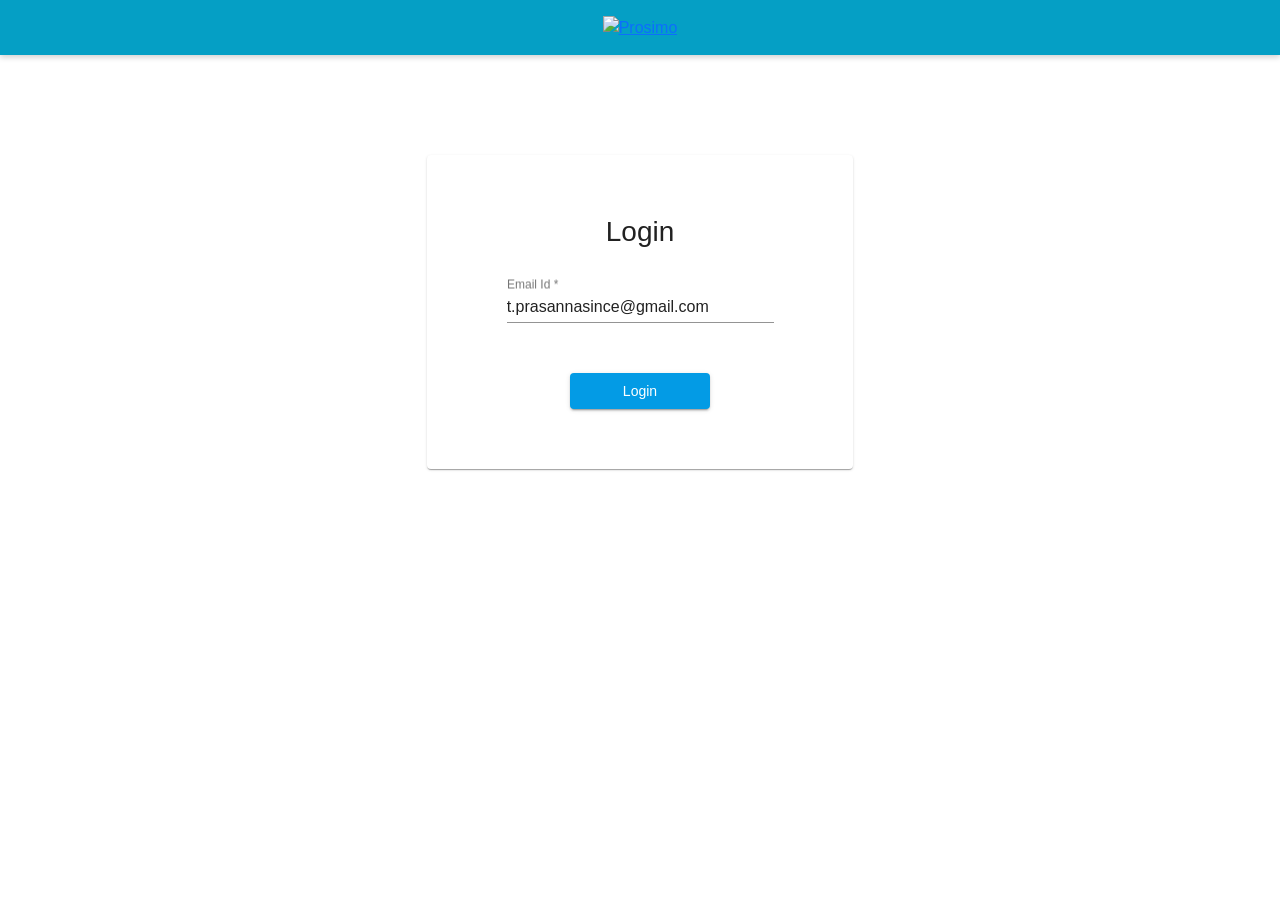
==== index.html @ 300cab0a "commit it" ====
<!DOCTYPE html><html lang="en"><head>
  <meta charset="utf-8">
  <title>BookApp</title>
  <base href="./">
  <meta name="viewport" content="width=device-width, initial-scale=1">
  <link href="https://cdn.jsdelivr.net/npm/bootstrap@5.1.3/dist/css/bootstrap.min.css" rel="stylesheet" integrity="sha384-1BmE4kWBq78iYhFldvKuhfTAU6auU8tT94WrHftjDbrCEXSU1oBoqyl2QvZ6jIW3" crossorigin="anonymous">
  <link rel="preconnect" href="https://fonts.gstatic.com">
  <style type="text/css">@font-face{font-family:'Roboto';font-style:normal;font-weight:300;font-display:swap;src:url(https://fonts.gstatic.com/s/roboto/v29/KFOlCnqEu92Fr1MmSU5fCRc4AMP6lbBP.woff2) format('woff2');unicode-range:U+0460-052F, U+1C80-1C88, U+20B4, U+2DE0-2DFF, U+A640-A69F, U+FE2E-FE2F;}@font-face{font-family:'Roboto';font-style:normal;font-weight:300;font-display:swap;src:url(https://fonts.gstatic.com/s/roboto/v29/KFOlCnqEu92Fr1MmSU5fABc4AMP6lbBP.woff2) format('woff2');unicode-range:U+0400-045F, U+0490-0491, U+04B0-04B1, U+2116;}@font-face{font-family:'Roboto';font-style:normal;font-weight:300;font-display:swap;src:url(https://fonts.gstatic.com/s/roboto/v29/KFOlCnqEu92Fr1MmSU5fCBc4AMP6lbBP.woff2) format('woff2');unicode-range:U+1F00-1FFF;}@font-face{font-family:'Roboto';font-style:normal;font-weight:300;font-display:swap;src:url(https://fonts.gstatic.com/s/roboto/v29/KFOlCnqEu92Fr1MmSU5fBxc4AMP6lbBP.woff2) format('woff2');unicode-range:U+0370-03FF;}@font-face{font-family:'Roboto';font-style:normal;font-weight:300;font-display:swap;src:url(https://fonts.gstatic.com/s/roboto/v29/KFOlCnqEu92Fr1MmSU5fCxc4AMP6lbBP.woff2) format('woff2');unicode-range:U+0102-0103, U+0110-0111, U+0128-0129, U+0168-0169, U+01A0-01A1, U+01AF-01B0, U+1EA0-1EF9, U+20AB;}@font-face{font-family:'Roboto';font-style:normal;font-weight:300;font-display:swap;src:url(https://fonts.gstatic.com/s/roboto/v29/KFOlCnqEu92Fr1MmSU5fChc4AMP6lbBP.woff2) format('woff2');unicode-range:U+0100-024F, U+0259, U+1E00-1EFF, U+2020, U+20A0-20AB, U+20AD-20CF, U+2113, U+2C60-2C7F, U+A720-A7FF;}@font-face{font-family:'Roboto';font-style:normal;font-weight:300;font-display:swap;src:url(https://fonts.gstatic.com/s/roboto/v29/KFOlCnqEu92Fr1MmSU5fBBc4AMP6lQ.woff2) format('woff2');unicode-range:U+0000-00FF, U+0131, U+0152-0153, U+02BB-02BC, U+02C6, U+02DA, U+02DC, U+2000-206F, U+2074, U+20AC, U+2122, U+2191, U+2193, U+2212, U+2215, U+FEFF, U+FFFD;}@font-face{font-family:'Roboto';font-style:normal;font-weight:400;font-display:swap;src:url(https://fonts.gstatic.com/s/roboto/v29/KFOmCnqEu92Fr1Mu72xKKTU1Kvnz.woff2) format('woff2');unicode-range:U+0460-052F, U+1C80-1C88, U+20B4, U+2DE0-2DFF, U+A640-A69F, U+FE2E-FE2F;}@font-face{font-family:'Roboto';font-style:normal;font-weight:400;font-display:swap;src:url(https://fonts.gstatic.com/s/roboto/v29/KFOmCnqEu92Fr1Mu5mxKKTU1Kvnz.woff2) format('woff2');unicode-range:U+0400-045F, U+0490-0491, U+04B0-04B1, U+2116;}@font-face{font-family:'Roboto';font-style:normal;font-weight:400;font-display:swap;src:url(https://fonts.gstatic.com/s/roboto/v29/KFOmCnqEu92Fr1Mu7mxKKTU1Kvnz.woff2) format('woff2');unicode-range:U+1F00-1FFF;}@font-face{font-family:'Roboto';font-style:normal;font-weight:400;font-display:swap;src:url(https://fonts.gstatic.com/s/roboto/v29/KFOmCnqEu92Fr1Mu4WxKKTU1Kvnz.woff2) format('woff2');unicode-range:U+0370-03FF;}@font-face{font-family:'Roboto';font-style:normal;font-weight:400;font-display:swap;src:url(https://fonts.gstatic.com/s/roboto/v29/KFOmCnqEu92Fr1Mu7WxKKTU1Kvnz.woff2) format('woff2');unicode-range:U+0102-0103, U+0110-0111, U+0128-0129, U+0168-0169, U+01A0-01A1, U+01AF-01B0, U+1EA0-1EF9, U+20AB;}@font-face{font-family:'Roboto';font-style:normal;font-weight:400;font-display:swap;src:url(https://fonts.gstatic.com/s/roboto/v29/KFOmCnqEu92Fr1Mu7GxKKTU1Kvnz.woff2) format('woff2');unicode-range:U+0100-024F, U+0259, U+1E00-1EFF, U+2020, U+20A0-20AB, U+20AD-20CF, U+2113, U+2C60-2C7F, U+A720-A7FF;}@font-face{font-family:'Roboto';font-style:normal;font-weight:400;font-display:swap;src:url(https://fonts.gstatic.com/s/roboto/v29/KFOmCnqEu92Fr1Mu4mxKKTU1Kg.woff2) format('woff2');unicode-range:U+0000-00FF, U+0131, U+0152-0153, U+02BB-02BC, U+02C6, U+02DA, U+02DC, U+2000-206F, U+2074, U+20AC, U+2122, U+2191, U+2193, U+2212, U+2215, U+FEFF, U+FFFD;}@font-face{font-family:'Roboto';font-style:normal;font-weight:500;font-display:swap;src:url(https://fonts.gstatic.com/s/roboto/v29/KFOlCnqEu92Fr1MmEU9fCRc4AMP6lbBP.woff2) format('woff2');unicode-range:U+0460-052F, U+1C80-1C88, U+20B4, U+2DE0-2DFF, U+A640-A69F, U+FE2E-FE2F;}@font-face{font-family:'Roboto';font-style:normal;font-weight:500;font-display:swap;src:url(https://fonts.gstatic.com/s/roboto/v29/KFOlCnqEu92Fr1MmEU9fABc4AMP6lbBP.woff2) format('woff2');unicode-range:U+0400-045F, U+0490-0491, U+04B0-04B1, U+2116;}@font-face{font-family:'Roboto';font-style:normal;font-weight:500;font-display:swap;src:url(https://fonts.gstatic.com/s/roboto/v29/KFOlCnqEu92Fr1MmEU9fCBc4AMP6lbBP.woff2) format('woff2');unicode-range:U+1F00-1FFF;}@font-face{font-family:'Roboto';font-style:normal;font-weight:500;font-display:swap;src:url(https://fonts.gstatic.com/s/roboto/v29/KFOlCnqEu92Fr1MmEU9fBxc4AMP6lbBP.woff2) format('woff2');unicode-range:U+0370-03FF;}@font-face{font-family:'Roboto';font-style:normal;font-weight:500;font-display:swap;src:url(https://fonts.gstatic.com/s/roboto/v29/KFOlCnqEu92Fr1MmEU9fCxc4AMP6lbBP.woff2) format('woff2');unicode-range:U+0102-0103, U+0110-0111, U+0128-0129, U+0168-0169, U+01A0-01A1, U+01AF-01B0, U+1EA0-1EF9, U+20AB;}@font-face{font-family:'Roboto';font-style:normal;font-weight:500;font-display:swap;src:url(https://fonts.gstatic.com/s/roboto/v29/KFOlCnqEu92Fr1MmEU9fChc4AMP6lbBP.woff2) format('woff2');unicode-range:U+0100-024F, U+0259, U+1E00-1EFF, U+2020, U+20A0-20AB, U+20AD-20CF, U+2113, U+2C60-2C7F, U+A720-A7FF;}@font-face{font-family:'Roboto';font-style:normal;font-weight:500;font-display:swap;src:url(https://fonts.gstatic.com/s/roboto/v29/KFOlCnqEu92Fr1MmEU9fBBc4AMP6lQ.woff2) format('woff2');unicode-range:U+0000-00FF, U+0131, U+0152-0153, U+02BB-02BC, U+02C6, U+02DA, U+02DC, U+2000-206F, U+2074, U+20AC, U+2122, U+2191, U+2193, U+2212, U+2215, U+FEFF, U+FFFD;}</style>
  <style type="text/css">@font-face{font-family:'Material Icons';font-style:normal;font-weight:400;src:url(https://fonts.gstatic.com/s/materialicons/v126/flUhRq6tzZclQEJ-Vdg-IuiaDsNcIhQ8tQ.woff2) format('woff2');}.material-icons{font-family:'Material Icons';font-weight:normal;font-style:normal;font-size:24px;line-height:1;letter-spacing:normal;text-transform:none;display:inline-block;white-space:nowrap;word-wrap:normal;direction:ltr;-webkit-font-feature-settings:'liga';-webkit-font-smoothing:antialiased;}</style>
  <script src="https://kit.fontawesome.com/0d6f10a425.js" crossorigin="anonymous"></script>
<style>html,body{height:100%;overflow-x:hidden}body{margin:0;font-family:Roboto,Helvetica Neue,sans-serif}</style><link rel="stylesheet" href="styles.42d34cb8e1421673.css" media="print" onload="this.media='all'"><noscript><link rel="stylesheet" href="styles.42d34cb8e1421673.css"></noscript></head>
<body>
  <app-root></app-root>
<script src="runtime.b333aab7e9143e2a.js" type="module"></script><script src="polyfills.6c2cacf4809131ff.js" type="module"></script><script src="main.97aaa24735d39aa0.js" type="module"></script>

</body></html>
---- styles.42d34cb8e1421673.css ----
.mat-badge-content{font-weight:600;font-size:12px;font-family:Roboto,Helvetica Neue,sans-serif}.mat-badge-small .mat-badge-content{font-size:9px}.mat-badge-large .mat-badge-content{font-size:24px}.mat-h1,.mat-headline,.mat-typography h1{font:400 24px/32px Roboto,Helvetica Neue,sans-serif;letter-spacing:normal;margin:0 0 16px}.mat-h2,.mat-title,.mat-typography h2{font:500 20px/32px Roboto,Helvetica Neue,sans-serif;letter-spacing:normal;margin:0 0 16px}.mat-h3,.mat-subheading-2,.mat-typography h3{font:400 16px/28px Roboto,Helvetica Neue,sans-serif;letter-spacing:normal;margin:0 0 16px}.mat-h4,.mat-subheading-1,.mat-typography h4{font:400 15px/24px Roboto,Helvetica Neue,sans-serif;letter-spacing:normal;margin:0 0 16px}.mat-h5,.mat-typography h5{font:400 11.62px/20px Roboto,Helvetica Neue,sans-serif;margin:0 0 12px}.mat-h6,.mat-typography h6{font:400 9.38px/20px Roboto,Helvetica Neue,sans-serif;margin:0 0 12px}.mat-body-strong,.mat-body-2{font:500 14px/24px Roboto,Helvetica Neue,sans-serif;letter-spacing:normal}.mat-body,.mat-body-1,.mat-typography{font:400 14px/20px Roboto,Helvetica Neue,sans-serif;letter-spacing:normal}.mat-body p,.mat-body-1 p,.mat-typography p{margin:0 0 12px}.mat-small,.mat-caption{font:400 12px/20px Roboto,Helvetica Neue,sans-serif;letter-spacing:normal}.mat-display-4,.mat-typography .mat-display-4{font:300 112px/112px Roboto,Helvetica Neue,sans-serif;letter-spacing:-.05em;margin:0 0 56px}.mat-display-3,.mat-typography .mat-display-3{font:400 56px/56px Roboto,Helvetica Neue,sans-serif;letter-spacing:-.02em;margin:0 0 64px}.mat-display-2,.mat-typography .mat-display-2{font:400 45px/48px Roboto,Helvetica Neue,sans-serif;letter-spacing:-.005em;margin:0 0 64px}.mat-display-1,.mat-typography .mat-display-1{font:400 34px/40px Roboto,Helvetica Neue,sans-serif;letter-spacing:normal;margin:0 0 64px}.mat-bottom-sheet-container{font:400 14px/20px Roboto,Helvetica Neue,sans-serif;letter-spacing:normal}.mat-button,.mat-raised-button,.mat-icon-button,.mat-stroked-button,.mat-flat-button,.mat-fab,.mat-mini-fab{font-family:Roboto,Helvetica Neue,sans-serif;font-size:14px;font-weight:500}.mat-button-toggle,.mat-card{font-family:Roboto,Helvetica Neue,sans-serif}.mat-card-title{font-size:24px;font-weight:500}.mat-card-header .mat-card-title{font-size:20px}.mat-card-subtitle,.mat-card-content{font-size:14px}.mat-checkbox{font-family:Roboto,Helvetica Neue,sans-serif}.mat-checkbox-layout .mat-checkbox-label{line-height:24px}.mat-chip{font-size:14px;font-weight:500}.mat-chip .mat-chip-trailing-icon.mat-icon,.mat-chip .mat-chip-remove.mat-icon{font-size:18px}.mat-table{font-family:Roboto,Helvetica Neue,sans-serif}.mat-header-cell{font-size:12px;font-weight:500}.mat-cell,.mat-footer-cell{font-size:14px}.mat-calendar{font-family:Roboto,Helvetica Neue,sans-serif}.mat-calendar-body{font-size:13px}.mat-calendar-body-label,.mat-calendar-period-button{font-size:14px;font-weight:500}.mat-calendar-table-header th{font-size:11px;font-weight:400}.mat-dialog-title{font:500 20px/32px Roboto,Helvetica Neue,sans-serif;letter-spacing:normal}.mat-expansion-panel-header{font-family:Roboto,Helvetica Neue,sans-serif;font-size:15px;font-weight:400}.mat-expansion-panel-content{font:400 14px/20px Roboto,Helvetica Neue,sans-serif;letter-spacing:normal}.mat-form-field{font-size:inherit;font-weight:400;line-height:1.125;font-family:Roboto,Helvetica Neue,sans-serif;letter-spacing:normal}.mat-form-field-wrapper{padding-bottom:1.34375em}.mat-form-field-prefix .mat-icon,.mat-form-field-suffix .mat-icon{font-size:150%;line-height:1.125}.mat-form-field-prefix .mat-icon-button,.mat-form-field-suffix .mat-icon-button{height:1.5em;width:1.5em}.mat-form-field-prefix .mat-icon-button .mat-icon,.mat-form-field-suffix .mat-icon-button .mat-icon{height:1.125em;line-height:1.125}.mat-form-field-infix{padding:.5em 0;border-top:.84375em solid transparent}.mat-form-field-can-float.mat-form-field-should-float .mat-form-field-label,.mat-form-field-can-float .mat-input-server:focus+.mat-form-field-label-wrapper .mat-form-field-label{transform:translateY(-1.34375em) scale(.75);width:133.3333333333%}.mat-form-field-can-float .mat-input-server[label]:not(:label-shown)+.mat-form-field-label-wrapper .mat-form-field-label{transform:translateY(-1.34374em) scale(.75);width:133.3333433333%}.mat-form-field-label-wrapper{top:-.84375em;padding-top:.84375em}.mat-form-field-label{top:1.34375em}.mat-form-field-underline{bottom:1.34375em}.mat-form-field-subscript-wrapper{font-size:75%;margin-top:.6666666667em;top:calc(100% - 1.7916666667em)}.mat-form-field-appearance-legacy .mat-form-field-wrapper{padding-bottom:1.25em}.mat-form-field-appearance-legacy .mat-form-field-infix{padding:.4375em 0}.mat-form-field-appearance-legacy.mat-form-field-can-float.mat-form-field-should-float .mat-form-field-label,.mat-form-field-appearance-legacy.mat-form-field-can-float .mat-input-server:focus+.mat-form-field-label-wrapper .mat-form-field-label{transform:translateY(-1.28125em) scale(.75) perspective(100px) translateZ(.001px);width:133.3333333333%}.mat-form-field-appearance-legacy.mat-form-field-can-float .mat-form-field-autofill-control:-webkit-autofill+.mat-form-field-label-wrapper .mat-form-field-label{transform:translateY(-1.28125em) scale(.75) perspective(100px) translateZ(.00101px);width:133.3333433333%}.mat-form-field-appearance-legacy.mat-form-field-can-float .mat-input-server[label]:not(:label-shown)+.mat-form-field-label-wrapper .mat-form-field-label{transform:translateY(-1.28125em) scale(.75) perspective(100px) translateZ(.00102px);width:133.3333533333%}.mat-form-field-appearance-legacy .mat-form-field-label{top:1.28125em}.mat-form-field-appearance-legacy .mat-form-field-underline{bottom:1.25em}.mat-form-field-appearance-legacy .mat-form-field-subscript-wrapper{margin-top:.5416666667em;top:calc(100% - 1.6666666667em)}@media print{.mat-form-field-appearance-legacy.mat-form-field-can-float.mat-form-field-should-float .mat-form-field-label,.mat-form-field-appearance-legacy.mat-form-field-can-float .mat-input-server:focus+.mat-form-field-label-wrapper .mat-form-field-label{transform:translateY(-1.28122em) scale(.75)}.mat-form-field-appearance-legacy.mat-form-field-can-float .mat-form-field-autofill-control:-webkit-autofill+.mat-form-field-label-wrapper .mat-form-field-label{transform:translateY(-1.28121em) scale(.75)}.mat-form-field-appearance-legacy.mat-form-field-can-float .mat-input-server[label]:not(:label-shown)+.mat-form-field-label-wrapper .mat-form-field-label{transform:translateY(-1.2812em) scale(.75)}}.mat-form-field-appearance-fill .mat-form-field-infix{padding:.25em 0 .75em}.mat-form-field-appearance-fill .mat-form-field-label{top:1.09375em;margin-top:-.5em}.mat-form-field-appearance-fill.mat-form-field-can-float.mat-form-field-should-float .mat-form-field-label,.mat-form-field-appearance-fill.mat-form-field-can-float .mat-input-server:focus+.mat-form-field-label-wrapper .mat-form-field-label{transform:translateY(-.59375em) scale(.75);width:133.3333333333%}.mat-form-field-appearance-fill.mat-form-field-can-float .mat-input-server[label]:not(:label-shown)+.mat-form-field-label-wrapper .mat-form-field-label{transform:translateY(-.59374em) scale(.75);width:133.3333433333%}.mat-form-field-appearance-outline .mat-form-field-infix{padding:1em 0}.mat-form-field-appearance-outline .mat-form-field-label{top:1.84375em;margin-top:-.25em}.mat-form-field-appearance-outline.mat-form-field-can-float.mat-form-field-should-float .mat-form-field-label,.mat-form-field-appearance-outline.mat-form-field-can-float .mat-input-server:focus+.mat-form-field-label-wrapper .mat-form-field-label{transform:translateY(-1.59375em) scale(.75);width:133.3333333333%}.mat-form-field-appearance-outline.mat-form-field-can-float .mat-input-server[label]:not(:label-shown)+.mat-form-field-label-wrapper .mat-form-field-label{transform:translateY(-1.59374em) scale(.75);width:133.3333433333%}.mat-grid-tile-header,.mat-grid-tile-footer{font-size:14px}.mat-grid-tile-header .mat-line,.mat-grid-tile-footer .mat-line{white-space:nowrap;overflow:hidden;text-overflow:ellipsis;display:block;box-sizing:border-box}.mat-grid-tile-header .mat-line:nth-child(n+2),.mat-grid-tile-footer .mat-line:nth-child(n+2){font-size:12px}input.mat-input-element{margin-top:-.0625em}.mat-menu-item{font-family:Roboto,Helvetica Neue,sans-serif;font-size:14px;font-weight:400}.mat-paginator,.mat-paginator-page-size .mat-select-trigger{font-family:Roboto,Helvetica Neue,sans-serif;font-size:12px}.mat-radio-button,.mat-select{font-family:Roboto,Helvetica Neue,sans-serif}.mat-select-trigger{height:1.125em}.mat-slide-toggle-content{font-family:Roboto,Helvetica Neue,sans-serif}.mat-slider-thumb-label-text{font-family:Roboto,Helvetica Neue,sans-serif;font-size:12px;font-weight:500}.mat-stepper-vertical,.mat-stepper-horizontal{font-family:Roboto,Helvetica Neue,sans-serif}.mat-step-label{font-size:14px;font-weight:400}.mat-step-sub-label-error{font-weight:400}.mat-step-label-error{font-size:14px}.mat-step-label-selected{font-size:14px;font-weight:500}.mat-tab-group{font-family:Roboto,Helvetica Neue,sans-serif}.mat-tab-label,.mat-tab-link{font-family:Roboto,Helvetica Neue,sans-serif;font-size:14px;font-weight:500}.mat-toolbar,.mat-toolbar h1,.mat-toolbar h2,.mat-toolbar h3,.mat-toolbar h4,.mat-toolbar h5,.mat-toolbar h6{font:500 20px/32px Roboto,Helvetica Neue,sans-serif;letter-spacing:normal;margin:0}.mat-tooltip{font-family:Roboto,Helvetica Neue,sans-serif;font-size:10px;padding-top:6px;padding-bottom:6px}.mat-tooltip-handset{font-size:14px;padding-top:8px;padding-bottom:8px}.mat-list-item,.mat-list-option{font-family:Roboto,Helvetica Neue,sans-serif}.mat-list-base .mat-list-item{font-size:16px}.mat-list-base .mat-list-item .mat-line{white-space:nowrap;overflow:hidden;text-overflow:ellipsis;display:block;box-sizing:border-box}.mat-list-base .mat-list-item .mat-line:nth-child(n+2){font-size:14px}.mat-list-base .mat-list-option{font-size:16px}.mat-list-base .mat-list-option .mat-line{white-space:nowrap;overflow:hidden;text-overflow:ellipsis;display:block;box-sizing:border-box}.mat-list-base .mat-list-option .mat-line:nth-child(n+2){font-size:14px}.mat-list-base .mat-subheader{font-family:Roboto,Helvetica Neue,sans-serif;font-size:14px;font-weight:500}.mat-list-base[dense] .mat-list-item{font-size:12px}.mat-list-base[dense] .mat-list-item .mat-line{white-space:nowrap;overflow:hidden;text-overflow:ellipsis;display:block;box-sizing:border-box}.mat-list-base[dense] .mat-list-item .mat-line:nth-child(n+2){font-size:12px}.mat-list-base[dense] .mat-list-option{font-size:12px}.mat-list-base[dense] .mat-list-option .mat-line{white-space:nowrap;overflow:hidden;text-overflow:ellipsis;display:block;box-sizing:border-box}.mat-list-base[dense] .mat-list-option .mat-line:nth-child(n+2){font-size:12px}.mat-list-base[dense] .mat-subheader{font-family:Roboto,Helvetica Neue,sans-serif;font-size:12px;font-weight:500}.mat-option{font-family:Roboto,Helvetica Neue,sans-serif;font-size:16px}.mat-optgroup-label{font:500 14px/24px Roboto,Helvetica Neue,sans-serif;letter-spacing:normal}.mat-simple-snackbar{font-family:Roboto,Helvetica Neue,sans-serif;font-size:14px}.mat-simple-snackbar-action{line-height:1;font-family:inherit;font-size:inherit;font-weight:500}.mat-tree{font-family:Roboto,Helvetica Neue,sans-serif}.mat-tree-node,.mat-nested-tree-node{font-weight:400;font-size:14px}.mat-ripple{overflow:hidden;position:relative}.mat-ripple:not(:empty){transform:translateZ(0)}.mat-ripple.mat-ripple-unbounded{overflow:visible}.mat-ripple-element{position:absolute;border-radius:50%;pointer-events:none;transition:opacity,transform 0ms cubic-bezier(0,0,.2,1);transform:scale(0)}.cdk-high-contrast-active .mat-ripple-element{display:none}.cdk-visually-hidden{border:0;clip:rect(0 0 0 0);height:1px;margin:-1px;overflow:hidden;padding:0;position:absolute;width:1px;white-space:nowrap;outline:0;-webkit-appearance:none;-moz-appearance:none}.cdk-overlay-container,.cdk-global-overlay-wrapper{pointer-events:none;top:0;left:0;height:100%;width:100%}.cdk-overlay-container{position:fixed;z-index:1000}.cdk-overlay-container:empty{display:none}.cdk-global-overlay-wrapper{display:flex;position:absolute;z-index:1000}.cdk-overlay-pane{position:absolute;pointer-events:auto;box-sizing:border-box;z-index:1000;display:flex;max-width:100%;max-height:100%}.cdk-overlay-backdrop{position:absolute;top:0;bottom:0;left:0;right:0;z-index:1000;pointer-events:auto;-webkit-tap-highlight-color:transparent;transition:opacity .4s cubic-bezier(.25,.8,.25,1);opacity:0}.cdk-overlay-backdrop.cdk-overlay-backdrop-showing{opacity:1}.cdk-high-contrast-active .cdk-overlay-backdrop.cdk-overlay-backdrop-showing{opacity:.6}.cdk-overlay-dark-backdrop{background:rgba(0,0,0,.32)}.cdk-overlay-transparent-backdrop{transition:visibility 1ms linear,opacity 1ms linear;visibility:hidden;opacity:1}.cdk-overlay-transparent-backdrop.cdk-overlay-backdrop-showing{opacity:0;visibility:visible}.cdk-overlay-connected-position-bounding-box{position:absolute;z-index:1000;display:flex;flex-direction:column;min-width:1px;min-height:1px}.cdk-global-scrollblock{position:fixed;width:100%;overflow-y:scroll}textarea.cdk-textarea-autosize{resize:none}textarea.cdk-textarea-autosize-measuring{padding:2px 0!important;box-sizing:content-box!important;height:auto!important;overflow:hidden!important}textarea.cdk-textarea-autosize-measuring-firefox{padding:2px 0!important;box-sizing:content-box!important;height:0!important}@keyframes cdk-text-field-autofill-start{}@keyframes cdk-text-field-autofill-end{}.cdk-text-field-autofill-monitored:-webkit-autofill{animation:cdk-text-field-autofill-start 0s 1ms}.cdk-text-field-autofill-monitored:not(:-webkit-autofill){animation:cdk-text-field-autofill-end 0s 1ms}.mat-focus-indicator,.mat-mdc-focus-indicator{position:relative}.mat-ripple-element{background-color:#0000001a}.mat-option{color:#000000de}.mat-option:hover:not(.mat-option-disabled),.mat-option:focus:not(.mat-option-disabled){background:rgba(0,0,0,.04)}.mat-option.mat-selected:not(.mat-option-multiple):not(.mat-option-disabled){background:rgba(0,0,0,.04)}.mat-option.mat-active{background:rgba(0,0,0,.04);color:#000000de}.mat-option.mat-option-disabled{color:#00000061}.mat-primary .mat-option.mat-selected:not(.mat-option-disabled){color:#3f51b5}.mat-accent .mat-option.mat-selected:not(.mat-option-disabled){color:#ff4081}.mat-warn .mat-option.mat-selected:not(.mat-option-disabled){color:#f44336}.mat-optgroup-label{color:#0000008a}.mat-optgroup-disabled .mat-optgroup-label{color:#00000061}.mat-pseudo-checkbox{color:#0000008a}.mat-pseudo-checkbox:after{color:#fafafa}.mat-pseudo-checkbox-disabled{color:#b0b0b0}.mat-primary .mat-pseudo-checkbox-checked,.mat-primary .mat-pseudo-checkbox-indeterminate{background:#3f51b5}.mat-pseudo-checkbox-checked,.mat-pseudo-checkbox-indeterminate,.mat-accent .mat-pseudo-checkbox-checked,.mat-accent .mat-pseudo-checkbox-indeterminate{background:#ff4081}.mat-warn .mat-pseudo-checkbox-checked,.mat-warn .mat-pseudo-checkbox-indeterminate{background:#f44336}.mat-pseudo-checkbox-checked.mat-pseudo-checkbox-disabled,.mat-pseudo-checkbox-indeterminate.mat-pseudo-checkbox-disabled{background:#b0b0b0}.mat-app-background{background-color:#fafafa;color:#000000de}.mat-elevation-z0{box-shadow:0 0 #0003,0 0 #00000024,0 0 #0000001f}.mat-elevation-z1{box-shadow:0 2px 1px -1px #0003,0 1px 1px #00000024,0 1px 3px #0000001f}.mat-elevation-z2{box-shadow:0 3px 1px -2px #0003,0 2px 2px #00000024,0 1px 5px #0000001f}.mat-elevation-z3{box-shadow:0 3px 3px -2px #0003,0 3px 4px #00000024,0 1px 8px #0000001f}.mat-elevation-z4{box-shadow:0 2px 4px -1px #0003,0 4px 5px #00000024,0 1px 10px #0000001f}.mat-elevation-z5{box-shadow:0 3px 5px -1px #0003,0 5px 8px #00000024,0 1px 14px #0000001f}.mat-elevation-z6{box-shadow:0 3px 5px -1px #0003,0 6px 10px #00000024,0 1px 18px #0000001f}.mat-elevation-z7{box-shadow:0 4px 5px -2px #0003,0 7px 10px 1px #00000024,0 2px 16px 1px #0000001f}.mat-elevation-z8{box-shadow:0 5px 5px -3px #0003,0 8px 10px 1px #00000024,0 3px 14px 2px #0000001f}.mat-elevation-z9{box-shadow:0 5px 6px -3px #0003,0 9px 12px 1px #00000024,0 3px 16px 2px #0000001f}.mat-elevation-z10{box-shadow:0 6px 6px -3px #0003,0 10px 14px 1px #00000024,0 4px 18px 3px #0000001f}.mat-elevation-z11{box-shadow:0 6px 7px -4px #0003,0 11px 15px 1px #00000024,0 4px 20px 3px #0000001f}.mat-elevation-z12{box-shadow:0 7px 8px -4px #0003,0 12px 17px 2px #00000024,0 5px 22px 4px #0000001f}.mat-elevation-z13{box-shadow:0 7px 8px -4px #0003,0 13px 19px 2px #00000024,0 5px 24px 4px #0000001f}.mat-elevation-z14{box-shadow:0 7px 9px -4px #0003,0 14px 21px 2px #00000024,0 5px 26px 4px #0000001f}.mat-elevation-z15{box-shadow:0 8px 9px -5px #0003,0 15px 22px 2px #00000024,0 6px 28px 5px #0000001f}.mat-elevation-z16{box-shadow:0 8px 10px -5px #0003,0 16px 24px 2px #00000024,0 6px 30px 5px #0000001f}.mat-elevation-z17{box-shadow:0 8px 11px -5px #0003,0 17px 26px 2px #00000024,0 6px 32px 5px #0000001f}.mat-elevation-z18{box-shadow:0 9px 11px -5px #0003,0 18px 28px 2px #00000024,0 7px 34px 6px #0000001f}.mat-elevation-z19{box-shadow:0 9px 12px -6px #0003,0 19px 29px 2px #00000024,0 7px 36px 6px #0000001f}.mat-elevation-z20{box-shadow:0 10px 13px -6px #0003,0 20px 31px 3px #00000024,0 8px 38px 7px #0000001f}.mat-elevation-z21{box-shadow:0 10px 13px -6px #0003,0 21px 33px 3px #00000024,0 8px 40px 7px #0000001f}.mat-elevation-z22{box-shadow:0 10px 14px -6px #0003,0 22px 35px 3px #00000024,0 8px 42px 7px #0000001f}.mat-elevation-z23{box-shadow:0 11px 14px -7px #0003,0 23px 36px 3px #00000024,0 9px 44px 8px #0000001f}.mat-elevation-z24{box-shadow:0 11px 15px -7px #0003,0 24px 38px 3px #00000024,0 9px 46px 8px #0000001f}.mat-theme-loaded-marker{display:none}.mat-autocomplete-panel{background:#fff;color:#000000de}.mat-autocomplete-panel:not([class*=mat-elevation-z]){box-shadow:0 2px 4px -1px #0003,0 4px 5px #00000024,0 1px 10px #0000001f}.mat-autocomplete-panel .mat-option.mat-selected:not(.mat-active):not(:hover){background:#fff}.mat-autocomplete-panel .mat-option.mat-selected:not(.mat-active):not(:hover):not(.mat-option-disabled){color:#000000de}.mat-badge{position:relative}.mat-badge.mat-badge{overflow:visible}.mat-badge-hidden .mat-badge-content{display:none}.mat-badge-content{position:absolute;text-align:center;display:inline-block;border-radius:50%;transition:transform .2s ease-in-out;transform:scale(.6);overflow:hidden;white-space:nowrap;text-overflow:ellipsis;pointer-events:none}.ng-animate-disabled .mat-badge-content,.mat-badge-content._mat-animation-noopable{transition:none}.mat-badge-content.mat-badge-active{transform:none}.mat-badge-small .mat-badge-content{width:16px;height:16px;line-height:16px}.mat-badge-small.mat-badge-above .mat-badge-content{top:-8px}.mat-badge-small.mat-badge-below .mat-badge-content{bottom:-8px}.mat-badge-small.mat-badge-before .mat-badge-content{left:-16px}[dir=rtl] .mat-badge-small.mat-badge-before .mat-badge-content{left:auto;right:-16px}.mat-badge-small.mat-badge-after .mat-badge-content{right:-16px}[dir=rtl] .mat-badge-small.mat-badge-after .mat-badge-content{right:auto;left:-16px}.mat-badge-small.mat-badge-overlap.mat-badge-before .mat-badge-content{left:-8px}[dir=rtl] .mat-badge-small.mat-badge-overlap.mat-badge-before .mat-badge-content{left:auto;right:-8px}.mat-badge-small.mat-badge-overlap.mat-badge-after .mat-badge-content{right:-8px}[dir=rtl] .mat-badge-small.mat-badge-overlap.mat-badge-after .mat-badge-content{right:auto;left:-8px}.mat-badge-medium .mat-badge-content{width:22px;height:22px;line-height:22px}.mat-badge-medium.mat-badge-above .mat-badge-content{top:-11px}.mat-badge-medium.mat-badge-below .mat-badge-content{bottom:-11px}.mat-badge-medium.mat-badge-before .mat-badge-content{left:-22px}[dir=rtl] .mat-badge-medium.mat-badge-before .mat-badge-content{left:auto;right:-22px}.mat-badge-medium.mat-badge-after .mat-badge-content{right:-22px}[dir=rtl] .mat-badge-medium.mat-badge-after .mat-badge-content{right:auto;left:-22px}.mat-badge-medium.mat-badge-overlap.mat-badge-before .mat-badge-content{left:-11px}[dir=rtl] .mat-badge-medium.mat-badge-overlap.mat-badge-before .mat-badge-content{left:auto;right:-11px}.mat-badge-medium.mat-badge-overlap.mat-badge-after .mat-badge-content{right:-11px}[dir=rtl] .mat-badge-medium.mat-badge-overlap.mat-badge-after .mat-badge-content{right:auto;left:-11px}.mat-badge-large .mat-badge-content{width:28px;height:28px;line-height:28px}.mat-badge-large.mat-badge-above .mat-badge-content{top:-14px}.mat-badge-large.mat-badge-below .mat-badge-content{bottom:-14px}.mat-badge-large.mat-badge-before .mat-badge-content{left:-28px}[dir=rtl] .mat-badge-large.mat-badge-before .mat-badge-content{left:auto;right:-28px}.mat-badge-large.mat-badge-after .mat-badge-content{right:-28px}[dir=rtl] .mat-badge-large.mat-badge-after .mat-badge-content{right:auto;left:-28px}.mat-badge-large.mat-badge-overlap.mat-badge-before .mat-badge-content{left:-14px}[dir=rtl] .mat-badge-large.mat-badge-overlap.mat-badge-before .mat-badge-content{left:auto;right:-14px}.mat-badge-large.mat-badge-overlap.mat-badge-after .mat-badge-content{right:-14px}[dir=rtl] .mat-badge-large.mat-badge-overlap.mat-badge-after .mat-badge-content{right:auto;left:-14px}.mat-badge-content{color:#fff;background:#3f51b5}.cdk-high-contrast-active .mat-badge-content{outline:solid 1px;border-radius:0}.mat-badge-accent .mat-badge-content{background:#ff4081;color:#fff}.mat-badge-warn .mat-badge-content{color:#fff;background:#f44336}.mat-badge-disabled .mat-badge-content{background:#b9b9b9;color:#00000061}.mat-bottom-sheet-container{box-shadow:0 8px 10px -5px #0003,0 16px 24px 2px #00000024,0 6px 30px 5px #0000001f;background:#fff;color:#000000de}.mat-button,.mat-icon-button,.mat-stroked-button{color:inherit;background:transparent}.mat-button.mat-primary,.mat-icon-button.mat-primary,.mat-stroked-button.mat-primary{color:#3f51b5}.mat-button.mat-accent,.mat-icon-button.mat-accent,.mat-stroked-button.mat-accent{color:#ff4081}.mat-button.mat-warn,.mat-icon-button.mat-warn,.mat-stroked-button.mat-warn{color:#f44336}.mat-button.mat-primary.mat-button-disabled,.mat-button.mat-accent.mat-button-disabled,.mat-button.mat-warn.mat-button-disabled,.mat-button.mat-button-disabled.mat-button-disabled,.mat-icon-button.mat-primary.mat-button-disabled,.mat-icon-button.mat-accent.mat-button-disabled,.mat-icon-button.mat-warn.mat-button-disabled,.mat-icon-button.mat-button-disabled.mat-button-disabled,.mat-stroked-button.mat-primary.mat-button-disabled,.mat-stroked-button.mat-accent.mat-button-disabled,.mat-stroked-button.mat-warn.mat-button-disabled,.mat-stroked-button.mat-button-disabled.mat-button-disabled{color:#00000042}.mat-button.mat-primary .mat-button-focus-overlay,.mat-icon-button.mat-primary .mat-button-focus-overlay,.mat-stroked-button.mat-primary .mat-button-focus-overlay{background-color:#3f51b5}.mat-button.mat-accent .mat-button-focus-overlay,.mat-icon-button.mat-accent .mat-button-focus-overlay,.mat-stroked-button.mat-accent .mat-button-focus-overlay{background-color:#ff4081}.mat-button.mat-warn .mat-button-focus-overlay,.mat-icon-button.mat-warn .mat-button-focus-overlay,.mat-stroked-button.mat-warn .mat-button-focus-overlay{background-color:#f44336}.mat-button.mat-button-disabled .mat-button-focus-overlay,.mat-icon-button.mat-button-disabled .mat-button-focus-overlay,.mat-stroked-button.mat-button-disabled .mat-button-focus-overlay{background-color:transparent}.mat-button .mat-ripple-element,.mat-icon-button .mat-ripple-element,.mat-stroked-button .mat-ripple-element{opacity:.1;background-color:currentColor}.mat-button-focus-overlay{background:#000}.mat-stroked-button:not(.mat-button-disabled){border-color:#0000001f}.mat-flat-button,.mat-raised-button,.mat-fab,.mat-mini-fab{color:#000000de;background-color:#fff}.mat-flat-button.mat-primary,.mat-raised-button.mat-primary,.mat-fab.mat-primary,.mat-mini-fab.mat-primary,.mat-flat-button.mat-accent,.mat-raised-button.mat-accent,.mat-fab.mat-accent,.mat-mini-fab.mat-accent,.mat-flat-button.mat-warn,.mat-raised-button.mat-warn,.mat-fab.mat-warn,.mat-mini-fab.mat-warn{color:#fff}.mat-flat-button.mat-primary.mat-button-disabled,.mat-flat-button.mat-accent.mat-button-disabled,.mat-flat-button.mat-warn.mat-button-disabled,.mat-flat-button.mat-button-disabled.mat-button-disabled,.mat-raised-button.mat-primary.mat-button-disabled,.mat-raised-button.mat-accent.mat-button-disabled,.mat-raised-button.mat-warn.mat-button-disabled,.mat-raised-button.mat-button-disabled.mat-button-disabled,.mat-fab.mat-primary.mat-button-disabled,.mat-fab.mat-accent.mat-button-disabled,.mat-fab.mat-warn.mat-button-disabled,.mat-fab.mat-button-disabled.mat-button-disabled,.mat-mini-fab.mat-primary.mat-button-disabled,.mat-mini-fab.mat-accent.mat-button-disabled,.mat-mini-fab.mat-warn.mat-button-disabled,.mat-mini-fab.mat-button-disabled.mat-button-disabled{color:#00000042}.mat-flat-button.mat-primary,.mat-raised-button.mat-primary,.mat-fab.mat-primary,.mat-mini-fab.mat-primary{background-color:#3f51b5}.mat-flat-button.mat-accent,.mat-raised-button.mat-accent,.mat-fab.mat-accent,.mat-mini-fab.mat-accent{background-color:#ff4081}.mat-flat-button.mat-warn,.mat-raised-button.mat-warn,.mat-fab.mat-warn,.mat-mini-fab.mat-warn{background-color:#f44336}.mat-flat-button.mat-primary.mat-button-disabled,.mat-flat-button.mat-accent.mat-button-disabled,.mat-flat-button.mat-warn.mat-button-disabled,.mat-flat-button.mat-button-disabled.mat-button-disabled,.mat-raised-button.mat-primary.mat-button-disabled,.mat-raised-button.mat-accent.mat-button-disabled,.mat-raised-button.mat-warn.mat-button-disabled,.mat-raised-button.mat-button-disabled.mat-button-disabled,.mat-fab.mat-primary.mat-button-disabled,.mat-fab.mat-accent.mat-button-disabled,.mat-fab.mat-warn.mat-button-disabled,.mat-fab.mat-button-disabled.mat-button-disabled,.mat-mini-fab.mat-primary.mat-button-disabled,.mat-mini-fab.mat-accent.mat-button-disabled,.mat-mini-fab.mat-warn.mat-button-disabled,.mat-mini-fab.mat-button-disabled.mat-button-disabled{background-color:#0000001f}.mat-flat-button.mat-primary .mat-ripple-element,.mat-raised-button.mat-primary .mat-ripple-element,.mat-fab.mat-primary .mat-ripple-element,.mat-mini-fab.mat-primary .mat-ripple-element,.mat-flat-button.mat-accent .mat-ripple-element,.mat-raised-button.mat-accent .mat-ripple-element,.mat-fab.mat-accent .mat-ripple-element,.mat-mini-fab.mat-accent .mat-ripple-element,.mat-flat-button.mat-warn .mat-ripple-element,.mat-raised-button.mat-warn .mat-ripple-element,.mat-fab.mat-warn .mat-ripple-element,.mat-mini-fab.mat-warn .mat-ripple-element{background-color:#ffffff1a}.mat-stroked-button:not([class*=mat-elevation-z]),.mat-flat-button:not([class*=mat-elevation-z]){box-shadow:0 0 #0003,0 0 #00000024,0 0 #0000001f}.mat-raised-button:not([class*=mat-elevation-z]){box-shadow:0 3px 1px -2px #0003,0 2px 2px #00000024,0 1px 5px #0000001f}.mat-raised-button:not(.mat-button-disabled):active:not([class*=mat-elevation-z]){box-shadow:0 5px 5px -3px #0003,0 8px 10px 1px #00000024,0 3px 14px 2px #0000001f}.mat-raised-button.mat-button-disabled:not([class*=mat-elevation-z]){box-shadow:0 0 #0003,0 0 #00000024,0 0 #0000001f}.mat-fab:not([class*=mat-elevation-z]),.mat-mini-fab:not([class*=mat-elevation-z]){box-shadow:0 3px 5px -1px #0003,0 6px 10px #00000024,0 1px 18px #0000001f}.mat-fab:not(.mat-button-disabled):active:not([class*=mat-elevation-z]),.mat-mini-fab:not(.mat-button-disabled):active:not([class*=mat-elevation-z]){box-shadow:0 7px 8px -4px #0003,0 12px 17px 2px #00000024,0 5px 22px 4px #0000001f}.mat-fab.mat-button-disabled:not([class*=mat-elevation-z]),.mat-mini-fab.mat-button-disabled:not([class*=mat-elevation-z]){box-shadow:0 0 #0003,0 0 #00000024,0 0 #0000001f}.mat-button-toggle-standalone:not([class*=mat-elevation-z]),.mat-button-toggle-group:not([class*=mat-elevation-z]){box-shadow:0 3px 1px -2px #0003,0 2px 2px #00000024,0 1px 5px #0000001f}.mat-button-toggle-standalone.mat-button-toggle-appearance-standard:not([class*=mat-elevation-z]),.mat-button-toggle-group-appearance-standard:not([class*=mat-elevation-z]){box-shadow:none}.mat-button-toggle{color:#00000061}.mat-button-toggle .mat-button-toggle-focus-overlay{background-color:#0000001f}.mat-button-toggle-appearance-standard{color:#000000de;background:#fff}.mat-button-toggle-appearance-standard .mat-button-toggle-focus-overlay{background-color:#000}.mat-button-toggle-group-appearance-standard .mat-button-toggle+.mat-button-toggle{border-left:solid 1px #e0e0e0}[dir=rtl] .mat-button-toggle-group-appearance-standard .mat-button-toggle+.mat-button-toggle{border-left:none;border-right:solid 1px #e0e0e0}.mat-button-toggle-group-appearance-standard.mat-button-toggle-vertical .mat-button-toggle+.mat-button-toggle{border-left:none;border-right:none;border-top:solid 1px #e0e0e0}.mat-button-toggle-checked{background-color:#e0e0e0;color:#0000008a}.mat-button-toggle-checked.mat-button-toggle-appearance-standard{color:#000000de}.mat-button-toggle-disabled{color:#00000042;background-color:#eee}.mat-button-toggle-disabled.mat-button-toggle-appearance-standard{background:#fff}.mat-button-toggle-disabled.mat-button-toggle-checked{background-color:#bdbdbd}.mat-button-toggle-standalone.mat-button-toggle-appearance-standard,.mat-button-toggle-group-appearance-standard{border:solid 1px #e0e0e0}.mat-button-toggle-appearance-standard .mat-button-toggle-label-content{line-height:48px}.mat-card{background:#fff;color:#000000de}.mat-card:not([class*=mat-elevation-z]){box-shadow:0 2px 1px -1px #0003,0 1px 1px #00000024,0 1px 3px #0000001f}.mat-card.mat-card-flat:not([class*=mat-elevation-z]){box-shadow:0 0 #0003,0 0 #00000024,0 0 #0000001f}.mat-card-subtitle{color:#0000008a}.mat-checkbox-frame{border-color:#0000008a}.mat-checkbox-checkmark{fill:#fafafa}.mat-checkbox-checkmark-path{stroke:#fafafa!important}.mat-checkbox-mixedmark{background-color:#fafafa}.mat-checkbox-indeterminate.mat-primary .mat-checkbox-background,.mat-checkbox-checked.mat-primary .mat-checkbox-background{background-color:#3f51b5}.mat-checkbox-indeterminate.mat-accent .mat-checkbox-background,.mat-checkbox-checked.mat-accent .mat-checkbox-background{background-color:#ff4081}.mat-checkbox-indeterminate.mat-warn .mat-checkbox-background,.mat-checkbox-checked.mat-warn .mat-checkbox-background{background-color:#f44336}.mat-checkbox-disabled.mat-checkbox-checked .mat-checkbox-background,.mat-checkbox-disabled.mat-checkbox-indeterminate .mat-checkbox-background{background-color:#b0b0b0}.mat-checkbox-disabled:not(.mat-checkbox-checked) .mat-checkbox-frame{border-color:#b0b0b0}.mat-checkbox-disabled .mat-checkbox-label{color:#00000061}.mat-checkbox .mat-ripple-element{background-color:#000}.mat-checkbox-checked:not(.mat-checkbox-disabled).mat-primary .mat-ripple-element,.mat-checkbox:active:not(.mat-checkbox-disabled).mat-primary .mat-ripple-element{background:#3f51b5}.mat-checkbox-checked:not(.mat-checkbox-disabled).mat-accent .mat-ripple-element,.mat-checkbox:active:not(.mat-checkbox-disabled).mat-accent .mat-ripple-element{background:#ff4081}.mat-checkbox-checked:not(.mat-checkbox-disabled).mat-warn .mat-ripple-element,.mat-checkbox:active:not(.mat-checkbox-disabled).mat-warn .mat-ripple-element{background:#f44336}.mat-chip.mat-standard-chip{background-color:#e0e0e0;color:#000000de}.mat-chip.mat-standard-chip .mat-chip-remove{color:#000000de;opacity:.4}.mat-chip.mat-standard-chip:not(.mat-chip-disabled):active{box-shadow:0 3px 3px -2px #0003,0 3px 4px #00000024,0 1px 8px #0000001f}.mat-chip.mat-standard-chip:not(.mat-chip-disabled) .mat-chip-remove:hover{opacity:.54}.mat-chip.mat-standard-chip.mat-chip-disabled{opacity:.4}.mat-chip.mat-standard-chip:after{background:#000}.mat-chip.mat-standard-chip.mat-chip-selected.mat-primary{background-color:#3f51b5;color:#fff}.mat-chip.mat-standard-chip.mat-chip-selected.mat-primary .mat-chip-remove{color:#fff;opacity:.4}.mat-chip.mat-standard-chip.mat-chip-selected.mat-primary .mat-ripple-element{background-color:#ffffff1a}.mat-chip.mat-standard-chip.mat-chip-selected.mat-warn{background-color:#f44336;color:#fff}.mat-chip.mat-standard-chip.mat-chip-selected.mat-warn .mat-chip-remove{color:#fff;opacity:.4}.mat-chip.mat-standard-chip.mat-chip-selected.mat-warn .mat-ripple-element{background-color:#ffffff1a}.mat-chip.mat-standard-chip.mat-chip-selected.mat-accent{background-color:#ff4081;color:#fff}.mat-chip.mat-standard-chip.mat-chip-selected.mat-accent .mat-chip-remove{color:#fff;opacity:.4}.mat-chip.mat-standard-chip.mat-chip-selected.mat-accent .mat-ripple-element{background-color:#ffffff1a}.mat-table{background:#fff}.mat-table thead,.mat-table tbody,.mat-table tfoot,mat-header-row,mat-row,mat-footer-row,[mat-header-row],[mat-row],[mat-footer-row],.mat-table-sticky{background:inherit}mat-row,mat-header-row,mat-footer-row,th.mat-header-cell,td.mat-cell,td.mat-footer-cell{border-bottom-color:#0000001f}.mat-header-cell{color:#0000008a}.mat-cell,.mat-footer-cell{color:#000000de}.mat-calendar-arrow{fill:#0000008a}.mat-datepicker-toggle,.mat-datepicker-content .mat-calendar-next-button,.mat-datepicker-content .mat-calendar-previous-button{color:#0000008a}.mat-calendar-table-header-divider:after{background:rgba(0,0,0,.12)}.mat-calendar-table-header,.mat-calendar-body-label{color:#0000008a}.mat-calendar-body-cell-content,.mat-date-range-input-separator{color:#000000de;border-color:transparent}.mat-calendar-body-disabled>.mat-calendar-body-cell-content:not(.mat-calendar-body-selected):not(.mat-calendar-body-comparison-identical){color:#00000061}.mat-form-field-disabled .mat-date-range-input-separator{color:#00000061}.mat-calendar-body-in-preview{color:#0000003d}.mat-calendar-body-today:not(.mat-calendar-body-selected):not(.mat-calendar-body-comparison-identical){border-color:#00000061}.mat-calendar-body-disabled>.mat-calendar-body-today:not(.mat-calendar-body-selected):not(.mat-calendar-body-comparison-identical){border-color:#0000002e}.mat-calendar-body-in-range:before{background:rgba(63,81,181,.2)}.mat-calendar-body-comparison-identical,.mat-calendar-body-in-comparison-range:before{background:rgba(249,171,0,.2)}.mat-calendar-body-comparison-bridge-start:before,[dir=rtl] .mat-calendar-body-comparison-bridge-end:before{background:linear-gradient(to right,rgba(63,81,181,.2) 50%,rgba(249,171,0,.2) 50%)}.mat-calendar-body-comparison-bridge-end:before,[dir=rtl] .mat-calendar-body-comparison-bridge-start:before{background:linear-gradient(to left,rgba(63,81,181,.2) 50%,rgba(249,171,0,.2) 50%)}.mat-calendar-body-in-range>.mat-calendar-body-comparison-identical,.mat-calendar-body-in-comparison-range.mat-calendar-body-in-range:after{background:#a8dab5}.mat-calendar-body-comparison-identical.mat-calendar-body-selected,.mat-calendar-body-in-comparison-range>.mat-calendar-body-selected{background:#46a35e}.mat-calendar-body-selected{background-color:#3f51b5;color:#fff}.mat-calendar-body-disabled>.mat-calendar-body-selected{background-color:#3f51b566}.mat-calendar-body-today.mat-calendar-body-selected{box-shadow:inset 0 0 0 1px #fff}.cdk-keyboard-focused .mat-calendar-body-active>.mat-calendar-body-cell-content:not(.mat-calendar-body-selected):not(.mat-calendar-body-comparison-identical),.cdk-program-focused .mat-calendar-body-active>.mat-calendar-body-cell-content:not(.mat-calendar-body-selected):not(.mat-calendar-body-comparison-identical){background-color:#3f51b54d}@media (hover: hover){.mat-calendar-body-cell:not(.mat-calendar-body-disabled):hover>.mat-calendar-body-cell-content:not(.mat-calendar-body-selected):not(.mat-calendar-body-comparison-identical){background-color:#3f51b54d}}.mat-datepicker-content{box-shadow:0 2px 4px -1px #0003,0 4px 5px #00000024,0 1px 10px #0000001f;background-color:#fff;color:#000000de}.mat-datepicker-content.mat-accent .mat-calendar-body-in-range:before{background:rgba(255,64,129,.2)}.mat-datepicker-content.mat-accent .mat-calendar-body-comparison-identical,.mat-datepicker-content.mat-accent .mat-calendar-body-in-comparison-range:before{background:rgba(249,171,0,.2)}.mat-datepicker-content.mat-accent .mat-calendar-body-comparison-bridge-start:before,.mat-datepicker-content.mat-accent [dir=rtl] .mat-calendar-body-comparison-bridge-end:before{background:linear-gradient(to right,rgba(255,64,129,.2) 50%,rgba(249,171,0,.2) 50%)}.mat-datepicker-content.mat-accent .mat-calendar-body-comparison-bridge-end:before,.mat-datepicker-content.mat-accent [dir=rtl] .mat-calendar-body-comparison-bridge-start:before{background:linear-gradient(to left,rgba(255,64,129,.2) 50%,rgba(249,171,0,.2) 50%)}.mat-datepicker-content.mat-accent .mat-calendar-body-in-range>.mat-calendar-body-comparison-identical,.mat-datepicker-content.mat-accent .mat-calendar-body-in-comparison-range.mat-calendar-body-in-range:after{background:#a8dab5}.mat-datepicker-content.mat-accent .mat-calendar-body-comparison-identical.mat-calendar-body-selected,.mat-datepicker-content.mat-accent .mat-calendar-body-in-comparison-range>.mat-calendar-body-selected{background:#46a35e}.mat-datepicker-content.mat-accent .mat-calendar-body-selected{background-color:#ff4081;color:#fff}.mat-datepicker-content.mat-accent .mat-calendar-body-disabled>.mat-calendar-body-selected{background-color:#ff408166}.mat-datepicker-content.mat-accent .mat-calendar-body-today.mat-calendar-body-selected{box-shadow:inset 0 0 0 1px #fff}.mat-datepicker-content.mat-accent .cdk-keyboard-focused .mat-calendar-body-active>.mat-calendar-body-cell-content:not(.mat-calendar-body-selected):not(.mat-calendar-body-comparison-identical),.mat-datepicker-content.mat-accent .cdk-program-focused .mat-calendar-body-active>.mat-calendar-body-cell-content:not(.mat-calendar-body-selected):not(.mat-calendar-body-comparison-identical){background-color:#ff40814d}@media (hover: hover){.mat-datepicker-content.mat-accent .mat-calendar-body-cell:not(.mat-calendar-body-disabled):hover>.mat-calendar-body-cell-content:not(.mat-calendar-body-selected):not(.mat-calendar-body-comparison-identical){background-color:#ff40814d}}.mat-datepicker-content.mat-warn .mat-calendar-body-in-range:before{background:rgba(244,67,54,.2)}.mat-datepicker-content.mat-warn .mat-calendar-body-comparison-identical,.mat-datepicker-content.mat-warn .mat-calendar-body-in-comparison-range:before{background:rgba(249,171,0,.2)}.mat-datepicker-content.mat-warn .mat-calendar-body-comparison-bridge-start:before,.mat-datepicker-content.mat-warn [dir=rtl] .mat-calendar-body-comparison-bridge-end:before{background:linear-gradient(to right,rgba(244,67,54,.2) 50%,rgba(249,171,0,.2) 50%)}.mat-datepicker-content.mat-warn .mat-calendar-body-comparison-bridge-end:before,.mat-datepicker-content.mat-warn [dir=rtl] .mat-calendar-body-comparison-bridge-start:before{background:linear-gradient(to left,rgba(244,67,54,.2) 50%,rgba(249,171,0,.2) 50%)}.mat-datepicker-content.mat-warn .mat-calendar-body-in-range>.mat-calendar-body-comparison-identical,.mat-datepicker-content.mat-warn .mat-calendar-body-in-comparison-range.mat-calendar-body-in-range:after{background:#a8dab5}.mat-datepicker-content.mat-warn .mat-calendar-body-comparison-identical.mat-calendar-body-selected,.mat-datepicker-content.mat-warn .mat-calendar-body-in-comparison-range>.mat-calendar-body-selected{background:#46a35e}.mat-datepicker-content.mat-warn .mat-calendar-body-selected{background-color:#f44336;color:#fff}.mat-datepicker-content.mat-warn .mat-calendar-body-disabled>.mat-calendar-body-selected{background-color:#f4433666}.mat-datepicker-content.mat-warn .mat-calendar-body-today.mat-calendar-body-selected{box-shadow:inset 0 0 0 1px #fff}.mat-datepicker-content.mat-warn .cdk-keyboard-focused .mat-calendar-body-active>.mat-calendar-body-cell-content:not(.mat-calendar-body-selected):not(.mat-calendar-body-comparison-identical),.mat-datepicker-content.mat-warn .cdk-program-focused .mat-calendar-body-active>.mat-calendar-body-cell-content:not(.mat-calendar-body-selected):not(.mat-calendar-body-comparison-identical){background-color:#f443364d}@media (hover: hover){.mat-datepicker-content.mat-warn .mat-calendar-body-cell:not(.mat-calendar-body-disabled):hover>.mat-calendar-body-cell-content:not(.mat-calendar-body-selected):not(.mat-calendar-body-comparison-identical){background-color:#f443364d}}.mat-datepicker-content-touch{box-shadow:0 11px 15px -7px #0003,0 24px 38px 3px #00000024,0 9px 46px 8px #0000001f}.mat-datepicker-toggle-active{color:#3f51b5}.mat-datepicker-toggle-active.mat-accent{color:#ff4081}.mat-datepicker-toggle-active.mat-warn{color:#f44336}.mat-date-range-input-inner[disabled]{color:#00000061}.mat-dialog-container{box-shadow:0 11px 15px -7px #0003,0 24px 38px 3px #00000024,0 9px 46px 8px #0000001f;background:#fff;color:#000000de}.mat-divider{border-top-color:#0000001f}.mat-divider-vertical{border-right-color:#0000001f}.mat-expansion-panel{background:#fff;color:#000000de}.mat-expansion-panel:not([class*=mat-elevation-z]){box-shadow:0 3px 1px -2px #0003,0 2px 2px #00000024,0 1px 5px #0000001f}.mat-action-row{border-top-color:#0000001f}.mat-expansion-panel .mat-expansion-panel-header.cdk-keyboard-focused:not([aria-disabled=true]),.mat-expansion-panel .mat-expansion-panel-header.cdk-program-focused:not([aria-disabled=true]),.mat-expansion-panel:not(.mat-expanded) .mat-expansion-panel-header:hover:not([aria-disabled=true]){background:rgba(0,0,0,.04)}@media (hover: none){.mat-expansion-panel:not(.mat-expanded):not([aria-disabled=true]) .mat-expansion-panel-header:hover{background:#fff}}.mat-expansion-panel-header-title{color:#000000de}.mat-expansion-panel-header-description,.mat-expansion-indicator:after{color:#0000008a}.mat-expansion-panel-header[aria-disabled=true]{color:#00000042}.mat-expansion-panel-header[aria-disabled=true] .mat-expansion-panel-header-title,.mat-expansion-panel-header[aria-disabled=true] .mat-expansion-panel-header-description{color:inherit}.mat-expansion-panel-header{height:48px}.mat-expansion-panel-header.mat-expanded{height:64px}.mat-form-field-label,.mat-hint{color:#0009}.mat-form-field.mat-focused .mat-form-field-label{color:#3f51b5}.mat-form-field.mat-focused .mat-form-field-label.mat-accent{color:#ff4081}.mat-form-field.mat-focused .mat-form-field-label.mat-warn{color:#f44336}.mat-focused .mat-form-field-required-marker{color:#ff4081}.mat-form-field-ripple{background-color:#000000de}.mat-form-field.mat-focused .mat-form-field-ripple{background-color:#3f51b5}.mat-form-field.mat-focused .mat-form-field-ripple.mat-accent{background-color:#ff4081}.mat-form-field.mat-focused .mat-form-field-ripple.mat-warn{background-color:#f44336}.mat-form-field-type-mat-native-select.mat-focused:not(.mat-form-field-invalid) .mat-form-field-infix:after{color:#3f51b5}.mat-form-field-type-mat-native-select.mat-focused:not(.mat-form-field-invalid).mat-accent .mat-form-field-infix:after{color:#ff4081}.mat-form-field-type-mat-native-select.mat-focused:not(.mat-form-field-invalid).mat-warn .mat-form-field-infix:after{color:#f44336}.mat-form-field.mat-form-field-invalid .mat-form-field-label,.mat-form-field.mat-form-field-invalid .mat-form-field-label.mat-accent,.mat-form-field.mat-form-field-invalid .mat-form-field-label .mat-form-field-required-marker{color:#f44336}.mat-form-field.mat-form-field-invalid .mat-form-field-ripple,.mat-form-field.mat-form-field-invalid .mat-form-field-ripple.mat-accent{background-color:#f44336}.mat-error{color:#f44336}.mat-form-field-appearance-legacy .mat-form-field-label,.mat-form-field-appearance-legacy .mat-hint{color:#0000008a}.mat-form-field-appearance-legacy .mat-form-field-underline{background-color:#0000006b}.mat-form-field-appearance-legacy.mat-form-field-disabled .mat-form-field-underline{background-image:linear-gradient(to right,rgba(0,0,0,.42) 0%,rgba(0,0,0,.42) 33%,transparent 0%);background-size:4px 100%;background-repeat:repeat-x}.mat-form-field-appearance-standard .mat-form-field-underline{background-color:#0000006b}.mat-form-field-appearance-standard.mat-form-field-disabled .mat-form-field-underline{background-image:linear-gradient(to right,rgba(0,0,0,.42) 0%,rgba(0,0,0,.42) 33%,transparent 0%);background-size:4px 100%;background-repeat:repeat-x}.mat-form-field-appearance-fill .mat-form-field-flex{background-color:#0000000a}.mat-form-field-appearance-fill.mat-form-field-disabled .mat-form-field-flex{background-color:#00000005}.mat-form-field-appearance-fill .mat-form-field-underline:before{background-color:#0000006b}.mat-form-field-appearance-fill.mat-form-field-disabled .mat-form-field-label{color:#00000061}.mat-form-field-appearance-fill.mat-form-field-disabled .mat-form-field-underline:before{background-color:transparent}.mat-form-field-appearance-outline .mat-form-field-outline{color:#0000001f}.mat-form-field-appearance-outline .mat-form-field-outline-thick{color:#000000de}.mat-form-field-appearance-outline.mat-focused .mat-form-field-outline-thick{color:#3f51b5}.mat-form-field-appearance-outline.mat-focused.mat-accent .mat-form-field-outline-thick{color:#ff4081}.mat-form-field-appearance-outline.mat-focused.mat-warn .mat-form-field-outline-thick,.mat-form-field-appearance-outline.mat-form-field-invalid.mat-form-field-invalid .mat-form-field-outline-thick{color:#f44336}.mat-form-field-appearance-outline.mat-form-field-disabled .mat-form-field-label{color:#00000061}.mat-form-field-appearance-outline.mat-form-field-disabled .mat-form-field-outline{color:#0000000f}.mat-icon.mat-primary{color:#3f51b5}.mat-icon.mat-accent{color:#ff4081}.mat-icon.mat-warn{color:#f44336}.mat-form-field-type-mat-native-select .mat-form-field-infix:after{color:#0000008a}.mat-input-element:disabled,.mat-form-field-type-mat-native-select.mat-form-field-disabled .mat-form-field-infix:after{color:#00000061}.mat-input-element{caret-color:#3f51b5}.mat-input-element::placeholder{color:#0000006b}.mat-input-element::-moz-placeholder{color:#0000006b}.mat-input-element::-webkit-input-placeholder{color:#0000006b}.mat-input-element:-ms-input-placeholder{color:#0000006b}.mat-form-field.mat-accent .mat-input-element{caret-color:#ff4081}.mat-form-field.mat-warn .mat-input-element,.mat-form-field-invalid .mat-input-element{caret-color:#f44336}.mat-form-field-type-mat-native-select.mat-form-field-invalid .mat-form-field-infix:after{color:#f44336}.mat-list-base .mat-list-item,.mat-list-base .mat-list-option{color:#000000de}.mat-list-base .mat-subheader{color:#0000008a}.mat-list-base .mat-list-item-disabled{background-color:#eee;color:#00000061}.mat-list-option:hover,.mat-list-option:focus,.mat-nav-list .mat-list-item:hover,.mat-nav-list .mat-list-item:focus,.mat-action-list .mat-list-item:hover,.mat-action-list .mat-list-item:focus{background:rgba(0,0,0,.04)}.mat-list-single-selected-option,.mat-list-single-selected-option:hover,.mat-list-single-selected-option:focus{background:rgba(0,0,0,.12)}.mat-menu-panel{background:#fff}.mat-menu-panel:not([class*=mat-elevation-z]){box-shadow:0 2px 4px -1px #0003,0 4px 5px #00000024,0 1px 10px #0000001f}.mat-menu-item{background:transparent;color:#000000de}.mat-menu-item[disabled],.mat-menu-item[disabled] .mat-menu-submenu-icon,.mat-menu-item[disabled] .mat-icon-no-color{color:#00000061}.mat-menu-item .mat-icon-no-color,.mat-menu-submenu-icon{color:#0000008a}.mat-menu-item:hover:not([disabled]),.mat-menu-item.cdk-program-focused:not([disabled]),.mat-menu-item.cdk-keyboard-focused:not([disabled]),.mat-menu-item-highlighted:not([disabled]){background:rgba(0,0,0,.04)}.mat-paginator{background:#fff}.mat-paginator,.mat-paginator-page-size .mat-select-trigger{color:#0000008a}.mat-paginator-decrement,.mat-paginator-increment{border-top:2px solid rgba(0,0,0,.54);border-right:2px solid rgba(0,0,0,.54)}.mat-paginator-first,.mat-paginator-last{border-top:2px solid rgba(0,0,0,.54)}.mat-icon-button[disabled] .mat-paginator-decrement,.mat-icon-button[disabled] .mat-paginator-increment,.mat-icon-button[disabled] .mat-paginator-first,.mat-icon-button[disabled] .mat-paginator-last{border-color:#00000061}.mat-paginator-container{min-height:56px}.mat-progress-bar-background{fill:#cbd0e9}.mat-progress-bar-buffer{background-color:#cbd0e9}.mat-progress-bar-fill:after{background-color:#3f51b5}.mat-progress-bar.mat-accent .mat-progress-bar-background{fill:#fbccdc}.mat-progress-bar.mat-accent .mat-progress-bar-buffer{background-color:#fbccdc}.mat-progress-bar.mat-accent .mat-progress-bar-fill:after{background-color:#ff4081}.mat-progress-bar.mat-warn .mat-progress-bar-background{fill:#f9ccc9}.mat-progress-bar.mat-warn .mat-progress-bar-buffer{background-color:#f9ccc9}.mat-progress-bar.mat-warn .mat-progress-bar-fill:after{background-color:#f44336}.mat-progress-spinner circle,.mat-spinner circle{stroke:#3f51b5}.mat-progress-spinner.mat-accent circle,.mat-spinner.mat-accent circle{stroke:#ff4081}.mat-progress-spinner.mat-warn circle,.mat-spinner.mat-warn circle{stroke:#f44336}.mat-radio-outer-circle{border-color:#0000008a}.mat-radio-button.mat-primary.mat-radio-checked .mat-radio-outer-circle{border-color:#3f51b5}.mat-radio-button.mat-primary .mat-radio-inner-circle,.mat-radio-button.mat-primary .mat-radio-ripple .mat-ripple-element:not(.mat-radio-persistent-ripple),.mat-radio-button.mat-primary.mat-radio-checked .mat-radio-persistent-ripple,.mat-radio-button.mat-primary:active .mat-radio-persistent-ripple{background-color:#3f51b5}.mat-radio-button.mat-accent.mat-radio-checked .mat-radio-outer-circle{border-color:#ff4081}.mat-radio-button.mat-accent .mat-radio-inner-circle,.mat-radio-button.mat-accent .mat-radio-ripple .mat-ripple-element:not(.mat-radio-persistent-ripple),.mat-radio-button.mat-accent.mat-radio-checked .mat-radio-persistent-ripple,.mat-radio-button.mat-accent:active .mat-radio-persistent-ripple{background-color:#ff4081}.mat-radio-button.mat-warn.mat-radio-checked .mat-radio-outer-circle{border-color:#f44336}.mat-radio-button.mat-warn .mat-radio-inner-circle,.mat-radio-button.mat-warn .mat-radio-ripple .mat-ripple-element:not(.mat-radio-persistent-ripple),.mat-radio-button.mat-warn.mat-radio-checked .mat-radio-persistent-ripple,.mat-radio-button.mat-warn:active .mat-radio-persistent-ripple{background-color:#f44336}.mat-radio-button.mat-radio-disabled.mat-radio-checked .mat-radio-outer-circle,.mat-radio-button.mat-radio-disabled .mat-radio-outer-circle{border-color:#00000061}.mat-radio-button.mat-radio-disabled .mat-radio-ripple .mat-ripple-element,.mat-radio-button.mat-radio-disabled .mat-radio-inner-circle{background-color:#00000061}.mat-radio-button.mat-radio-disabled .mat-radio-label-content{color:#00000061}.mat-radio-button .mat-ripple-element{background-color:#000}.mat-select-value{color:#000000de}.mat-select-placeholder{color:#0000006b}.mat-select-disabled .mat-select-value{color:#00000061}.mat-select-arrow{color:#0000008a}.mat-select-panel{background:#fff}.mat-select-panel:not([class*=mat-elevation-z]){box-shadow:0 2px 4px -1px #0003,0 4px 5px #00000024,0 1px 10px #0000001f}.mat-select-panel .mat-option.mat-selected:not(.mat-option-multiple){background:rgba(0,0,0,.12)}.mat-form-field.mat-focused.mat-primary .mat-select-arrow{color:#3f51b5}.mat-form-field.mat-focused.mat-accent .mat-select-arrow{color:#ff4081}.mat-form-field.mat-focused.mat-warn .mat-select-arrow,.mat-form-field .mat-select.mat-select-invalid .mat-select-arrow{color:#f44336}.mat-form-field .mat-select.mat-select-disabled .mat-select-arrow{color:#00000061}.mat-drawer-container{background-color:#fafafa;color:#000000de}.mat-drawer{background-color:#fff;color:#000000de}.mat-drawer.mat-drawer-push{background-color:#fff}.mat-drawer:not(.mat-drawer-side){box-shadow:0 8px 10px -5px #0003,0 16px 24px 2px #00000024,0 6px 30px 5px #0000001f}.mat-drawer-side{border-right:solid 1px rgba(0,0,0,.12)}.mat-drawer-side.mat-drawer-end,[dir=rtl] .mat-drawer-side{border-left:solid 1px rgba(0,0,0,.12);border-right:none}[dir=rtl] .mat-drawer-side.mat-drawer-end{border-left:none;border-right:solid 1px rgba(0,0,0,.12)}.mat-drawer-backdrop.mat-drawer-shown{background-color:#0009}.mat-slide-toggle.mat-checked .mat-slide-toggle-thumb{background-color:#ff4081}.mat-slide-toggle.mat-checked .mat-slide-toggle-bar{background-color:#ff40818a}.mat-slide-toggle.mat-checked .mat-ripple-element{background-color:#ff4081}.mat-slide-toggle.mat-primary.mat-checked .mat-slide-toggle-thumb{background-color:#3f51b5}.mat-slide-toggle.mat-primary.mat-checked .mat-slide-toggle-bar{background-color:#3f51b58a}.mat-slide-toggle.mat-primary.mat-checked .mat-ripple-element{background-color:#3f51b5}.mat-slide-toggle.mat-warn.mat-checked .mat-slide-toggle-thumb{background-color:#f44336}.mat-slide-toggle.mat-warn.mat-checked .mat-slide-toggle-bar{background-color:#f443368a}.mat-slide-toggle.mat-warn.mat-checked .mat-ripple-element{background-color:#f44336}.mat-slide-toggle:not(.mat-checked) .mat-ripple-element{background-color:#000}.mat-slide-toggle-thumb{box-shadow:0 2px 1px -1px #0003,0 1px 1px #00000024,0 1px 3px #0000001f;background-color:#fafafa}.mat-slide-toggle-bar{background-color:#00000061}.mat-slider-track-background{background-color:#00000042}.mat-slider.mat-primary .mat-slider-track-fill,.mat-slider.mat-primary .mat-slider-thumb,.mat-slider.mat-primary .mat-slider-thumb-label{background-color:#3f51b5}.mat-slider.mat-primary .mat-slider-thumb-label-text{color:#fff}.mat-slider.mat-primary .mat-slider-focus-ring{background-color:#3f51b533}.mat-slider.mat-accent .mat-slider-track-fill,.mat-slider.mat-accent .mat-slider-thumb,.mat-slider.mat-accent .mat-slider-thumb-label{background-color:#ff4081}.mat-slider.mat-accent .mat-slider-thumb-label-text{color:#fff}.mat-slider.mat-accent .mat-slider-focus-ring{background-color:#ff408133}.mat-slider.mat-warn .mat-slider-track-fill,.mat-slider.mat-warn .mat-slider-thumb,.mat-slider.mat-warn .mat-slider-thumb-label{background-color:#f44336}.mat-slider.mat-warn .mat-slider-thumb-label-text{color:#fff}.mat-slider.mat-warn .mat-slider-focus-ring{background-color:#f4433633}.mat-slider:hover .mat-slider-track-background,.mat-slider.cdk-focused .mat-slider-track-background{background-color:#00000061}.mat-slider.mat-slider-disabled .mat-slider-track-background,.mat-slider.mat-slider-disabled .mat-slider-track-fill,.mat-slider.mat-slider-disabled .mat-slider-thumb,.mat-slider.mat-slider-disabled:hover .mat-slider-track-background{background-color:#00000042}.mat-step-header .mat-step-icon-selected,.mat-step-header .mat-step-icon-state-done,.mat-step-header .mat-step-icon-state-edit{background-color:#3f51b5;color:#fff}.mat-tab-group.mat-primary .mat-tab-label.cdk-keyboard-focused:not(.mat-tab-disabled),.mat-tab-group.mat-primary .mat-tab-label.cdk-program-focused:not(.mat-tab-disabled),.mat-tab-group.mat-primary .mat-tab-link.cdk-keyboard-focused:not(.mat-tab-disabled),.mat-tab-group.mat-primary .mat-tab-link.cdk-program-focused:not(.mat-tab-disabled),.mat-tab-nav-bar.mat-primary .mat-tab-label.cdk-keyboard-focused:not(.mat-tab-disabled),.mat-tab-nav-bar.mat-primary .mat-tab-label.cdk-program-focused:not(.mat-tab-disabled),.mat-tab-nav-bar.mat-primary .mat-tab-link.cdk-keyboard-focused:not(.mat-tab-disabled),.mat-tab-nav-bar.mat-primary .mat-tab-link.cdk-program-focused:not(.mat-tab-disabled){background-color:#c5cae94d}.mat-tab-group.mat-primary .mat-ink-bar,.mat-tab-nav-bar.mat-primary .mat-ink-bar{background-color:#3f51b5}.mat-tab-group.mat-background-primary .mat-tab-label.cdk-keyboard-focused:not(.mat-tab-disabled),.mat-tab-group.mat-background-primary .mat-tab-label.cdk-program-focused:not(.mat-tab-disabled),.mat-tab-group.mat-background-primary .mat-tab-link.cdk-keyboard-focused:not(.mat-tab-disabled),.mat-tab-group.mat-background-primary .mat-tab-link.cdk-program-focused:not(.mat-tab-disabled),.mat-tab-nav-bar.mat-background-primary .mat-tab-label.cdk-keyboard-focused:not(.mat-tab-disabled),.mat-tab-nav-bar.mat-background-primary .mat-tab-label.cdk-program-focused:not(.mat-tab-disabled),.mat-tab-nav-bar.mat-background-primary .mat-tab-link.cdk-keyboard-focused:not(.mat-tab-disabled),.mat-tab-nav-bar.mat-background-primary .mat-tab-link.cdk-program-focused:not(.mat-tab-disabled){background-color:#c5cae94d}.mat-tab-group.mat-background-primary>.mat-tab-header,.mat-tab-group.mat-background-primary>.mat-tab-link-container,.mat-tab-group.mat-background-primary>.mat-tab-header-pagination,.mat-tab-nav-bar.mat-background-primary>.mat-tab-header,.mat-tab-nav-bar.mat-background-primary>.mat-tab-link-container,.mat-tab-nav-bar.mat-background-primary>.mat-tab-header-pagination{background-color:#3f51b5}.mat-toolbar{background:#f5f5f5;color:#000000de}.mat-toolbar.mat-primary{background:#3f51b5;color:#fff}.mat-tree{background:#fff}.mat-badge-content{font-weight:600;font-size:12px;font-family:Roboto,Helvetica Neue,sans-serif}.mat-badge-small .mat-badge-content{font-size:9px}.mat-badge-large .mat-badge-content{font-size:24px}.mat-h1,.mat-headline,.mat-typography h1{font:400 24px/32px Roboto,Helvetica Neue,sans-serif;letter-spacing:normal;margin:0 0 16px}.mat-h2,.mat-title,.mat-typography h2{font:500 20px/32px Roboto,Helvetica Neue,sans-serif;letter-spacing:normal;margin:0 0 16px}.mat-h3,.mat-subheading-2,.mat-typography h3{font:400 16px/28px Roboto,Helvetica Neue,sans-serif;letter-spacing:normal;margin:0 0 16px}.mat-h4,.mat-subheading-1,.mat-typography h4{font:400 15px/24px Roboto,Helvetica Neue,sans-serif;letter-spacing:normal;margin:0 0 16px}.mat-h5,.mat-typography h5{font:400 11.62px/20px Roboto,Helvetica Neue,sans-serif;margin:0 0 12px}.mat-h6,.mat-typography h6{font:400 9.38px/20px Roboto,Helvetica Neue,sans-serif;margin:0 0 12px}.mat-body-strong,.mat-body-2{font:500 14px/24px Roboto,Helvetica Neue,sans-serif;letter-spacing:normal}.mat-body,.mat-body-1,.mat-typography{font:400 14px/20px Roboto,Helvetica Neue,sans-serif;letter-spacing:normal}.mat-body p,.mat-body-1 p,.mat-typography p{margin:0 0 12px}.mat-small,.mat-caption{font:400 12px/20px Roboto,Helvetica Neue,sans-serif;letter-spacing:normal}.mat-display-4,.mat-typography .mat-display-4{font:300 112px/112px Roboto,Helvetica Neue,sans-serif;letter-spacing:-.05em;margin:0 0 56px}.mat-display-3,.mat-typography .mat-display-3{font:400 56px/56px Roboto,Helvetica Neue,sans-serif;letter-spacing:-.02em;margin:0 0 64px}.mat-display-2,.mat-typography .mat-display-2{font:400 45px/48px Roboto,Helvetica Neue,sans-serif;letter-spacing:-.005em;margin:0 0 64px}.mat-display-1,.mat-typography .mat-display-1{font:400 34px/40px Roboto,Helvetica Neue,sans-serif;letter-spacing:normal;margin:0 0 64px}.mat-bottom-sheet-container{font:400 14px/20px Roboto,Helvetica Neue,sans-serif;letter-spacing:normal}.mat-button,.mat-raised-button,.mat-icon-button,.mat-stroked-button,.mat-flat-button,.mat-fab,.mat-mini-fab{font-family:Roboto,Helvetica Neue,sans-serif;font-size:14px;font-weight:500}.mat-button-toggle,.mat-card{font-family:Roboto,Helvetica Neue,sans-serif}.mat-card-title{font-size:24px;font-weight:500}.mat-card-header .mat-card-title{font-size:20px}.mat-card-subtitle,.mat-card-content{font-size:14px}.mat-checkbox{font-family:Roboto,Helvetica Neue,sans-serif}.mat-checkbox-layout .mat-checkbox-label{line-height:24px}.mat-chip{font-size:14px;font-weight:500}.mat-chip .mat-chip-trailing-icon.mat-icon,.mat-chip .mat-chip-remove.mat-icon{font-size:18px}.mat-table{font-family:Roboto,Helvetica Neue,sans-serif}.mat-header-cell{font-size:12px;font-weight:500}.mat-cell,.mat-footer-cell{font-size:14px}.mat-calendar{font-family:Roboto,Helvetica Neue,sans-serif}.mat-calendar-body{font-size:13px}.mat-calendar-body-label,.mat-calendar-period-button{font-size:14px;font-weight:500}.mat-calendar-table-header th{font-size:11px;font-weight:400}.mat-dialog-title{font:500 20px/32px Roboto,Helvetica Neue,sans-serif;letter-spacing:normal}.mat-expansion-panel-header{font-family:Roboto,Helvetica Neue,sans-serif;font-size:15px;font-weight:400}.mat-expansion-panel-content{font:400 14px/20px Roboto,Helvetica Neue,sans-serif;letter-spacing:normal}.mat-form-field{font-size:inherit;font-weight:400;line-height:1.125;font-family:Roboto,Helvetica Neue,sans-serif;letter-spacing:normal}.mat-form-field-wrapper{padding-bottom:1.34375em}.mat-form-field-prefix .mat-icon,.mat-form-field-suffix .mat-icon{font-size:150%;line-height:1.125}.mat-form-field-prefix .mat-icon-button,.mat-form-field-suffix .mat-icon-button{height:1.5em;width:1.5em}.mat-form-field-prefix .mat-icon-button .mat-icon,.mat-form-field-suffix .mat-icon-button .mat-icon{height:1.125em;line-height:1.125}.mat-form-field-infix{padding:.5em 0;border-top:.84375em solid transparent}.mat-form-field-can-float.mat-form-field-should-float .mat-form-field-label,.mat-form-field-can-float .mat-input-server:focus+.mat-form-field-label-wrapper .mat-form-field-label{transform:translateY(-1.34375em) scale(.75);width:133.3333333333%}.mat-form-field-can-float .mat-input-server[label]:not(:label-shown)+.mat-form-field-label-wrapper .mat-form-field-label{transform:translateY(-1.34374em) scale(.75);width:133.3333433333%}.mat-form-field-label-wrapper{top:-.84375em;padding-top:.84375em}.mat-form-field-label{top:1.34375em}.mat-form-field-underline{bottom:1.34375em}.mat-form-field-subscript-wrapper{font-size:75%;margin-top:.6666666667em;top:calc(100% - 1.7916666667em)}.mat-form-field-appearance-legacy .mat-form-field-wrapper{padding-bottom:1.25em}.mat-form-field-appearance-legacy .mat-form-field-infix{padding:.4375em 0}.mat-form-field-appearance-legacy.mat-form-field-can-float.mat-form-field-should-float .mat-form-field-label,.mat-form-field-appearance-legacy.mat-form-field-can-float .mat-input-server:focus+.mat-form-field-label-wrapper .mat-form-field-label{transform:translateY(-1.28125em) scale(.75) perspective(100px) translateZ(.001px);width:133.3333333333%}.mat-form-field-appearance-legacy.mat-form-field-can-float .mat-form-field-autofill-control:-webkit-autofill+.mat-form-field-label-wrapper .mat-form-field-label{transform:translateY(-1.28125em) scale(.75) perspective(100px) translateZ(.00101px);width:133.3333433333%}.mat-form-field-appearance-legacy.mat-form-field-can-float .mat-input-server[label]:not(:label-shown)+.mat-form-field-label-wrapper .mat-form-field-label{transform:translateY(-1.28125em) scale(.75) perspective(100px) translateZ(.00102px);width:133.3333533333%}.mat-form-field-appearance-legacy .mat-form-field-label{top:1.28125em}.mat-form-field-appearance-legacy .mat-form-field-underline{bottom:1.25em}.mat-form-field-appearance-legacy .mat-form-field-subscript-wrapper{margin-top:.5416666667em;top:calc(100% - 1.6666666667em)}@media print{.mat-form-field-appearance-legacy.mat-form-field-can-float.mat-form-field-should-float .mat-form-field-label,.mat-form-field-appearance-legacy.mat-form-field-can-float .mat-input-server:focus+.mat-form-field-label-wrapper .mat-form-field-label{transform:translateY(-1.28122em) scale(.75)}.mat-form-field-appearance-legacy.mat-form-field-can-float .mat-form-field-autofill-control:-webkit-autofill+.mat-form-field-label-wrapper .mat-form-field-label{transform:translateY(-1.28121em) scale(.75)}.mat-form-field-appearance-legacy.mat-form-field-can-float .mat-input-server[label]:not(:label-shown)+.mat-form-field-label-wrapper .mat-form-field-label{transform:translateY(-1.2812em) scale(.75)}}.mat-form-field-appearance-fill .mat-form-field-infix{padding:.25em 0 .75em}.mat-form-field-appearance-fill .mat-form-field-label{top:1.09375em;margin-top:-.5em}.mat-form-field-appearance-fill.mat-form-field-can-float.mat-form-field-should-float .mat-form-field-label,.mat-form-field-appearance-fill.mat-form-field-can-float .mat-input-server:focus+.mat-form-field-label-wrapper .mat-form-field-label{transform:translateY(-.59375em) scale(.75);width:133.3333333333%}.mat-form-field-appearance-fill.mat-form-field-can-float .mat-input-server[label]:not(:label-shown)+.mat-form-field-label-wrapper .mat-form-field-label{transform:translateY(-.59374em) scale(.75);width:133.3333433333%}.mat-form-field-appearance-outline .mat-form-field-infix{padding:1em 0}.mat-form-field-appearance-outline .mat-form-field-label{top:1.84375em;margin-top:-.25em}.mat-form-field-appearance-outline.mat-form-field-can-float.mat-form-field-should-float .mat-form-field-label,.mat-form-field-appearance-outline.mat-form-field-can-float .mat-input-server:focus+.mat-form-field-label-wrapper .mat-form-field-label{transform:translateY(-1.59375em) scale(.75);width:133.3333333333%}.mat-form-field-appearance-outline.mat-form-field-can-float .mat-input-server[label]:not(:label-shown)+.mat-form-field-label-wrapper .mat-form-field-label{transform:translateY(-1.59374em) scale(.75);width:133.3333433333%}.mat-grid-tile-header,.mat-grid-tile-footer{font-size:14px}.mat-grid-tile-header .mat-line,.mat-grid-tile-footer .mat-line{white-space:nowrap;overflow:hidden;text-overflow:ellipsis;display:block;box-sizing:border-box}.mat-grid-tile-header .mat-line:nth-child(n+2),.mat-grid-tile-footer .mat-line:nth-child(n+2){font-size:12px}input.mat-input-element{margin-top:-.0625em}.mat-menu-item{font-family:Roboto,Helvetica Neue,sans-serif;font-size:14px;font-weight:400}.mat-paginator,.mat-paginator-page-size .mat-select-trigger{font-family:Roboto,Helvetica Neue,sans-serif;font-size:12px}.mat-radio-button,.mat-select{font-family:Roboto,Helvetica Neue,sans-serif}.mat-select-trigger{height:1.125em}.mat-slide-toggle-content{font-family:Roboto,Helvetica Neue,sans-serif}.mat-slider-thumb-label-text{font-family:Roboto,Helvetica Neue,sans-serif;font-size:12px;font-weight:500}.mat-stepper-vertical,.mat-stepper-horizontal{font-family:Roboto,Helvetica Neue,sans-serif}.mat-step-label{font-size:14px;font-weight:400}.mat-step-sub-label-error{font-weight:400}.mat-step-label-error{font-size:14px}.mat-step-label-selected{font-size:14px;font-weight:500}.mat-tab-group{font-family:Roboto,Helvetica Neue,sans-serif}.mat-tab-label,.mat-tab-link{font-family:Roboto,Helvetica Neue,sans-serif;font-size:14px;font-weight:500}.mat-toolbar,.mat-toolbar h1,.mat-toolbar h2,.mat-toolbar h3,.mat-toolbar h4,.mat-toolbar h5,.mat-toolbar h6{font:500 20px/32px Roboto,Helvetica Neue,sans-serif;letter-spacing:normal;margin:0}.mat-tooltip{font-family:Roboto,Helvetica Neue,sans-serif;font-size:10px;padding-top:6px;padding-bottom:6px}.mat-tooltip-handset{font-size:14px;padding-top:8px;padding-bottom:8px}.mat-list-item,.mat-list-option{font-family:Roboto,Helvetica Neue,sans-serif}.mat-list-base .mat-list-item{font-size:16px}.mat-list-base .mat-list-item .mat-line{white-space:nowrap;overflow:hidden;text-overflow:ellipsis;display:block;box-sizing:border-box}.mat-list-base .mat-list-item .mat-line:nth-child(n+2){font-size:14px}.mat-list-base .mat-list-option{font-size:16px}.mat-list-base .mat-list-option .mat-line{white-space:nowrap;overflow:hidden;text-overflow:ellipsis;display:block;box-sizing:border-box}.mat-list-base .mat-list-option .mat-line:nth-child(n+2){font-size:14px}.mat-list-base .mat-subheader{font-family:Roboto,Helvetica Neue,sans-serif;font-size:14px;font-weight:500}.mat-list-base[dense] .mat-list-item{font-size:12px}.mat-list-base[dense] .mat-list-item .mat-line{white-space:nowrap;overflow:hidden;text-overflow:ellipsis;display:block;box-sizing:border-box}.mat-list-base[dense] .mat-list-item .mat-line:nth-child(n+2){font-size:12px}.mat-list-base[dense] .mat-list-option{font-size:12px}.mat-list-base[dense] .mat-list-option .mat-line{white-space:nowrap;overflow:hidden;text-overflow:ellipsis;display:block;box-sizing:border-box}.mat-list-base[dense] .mat-list-option .mat-line:nth-child(n+2){font-size:12px}.mat-list-base[dense] .mat-subheader{font-family:Roboto,Helvetica Neue,sans-serif;font-size:12px;font-weight:500}.mat-option{font-family:Roboto,Helvetica Neue,sans-serif;font-size:16px}.mat-optgroup-label{font:500 14px/24px Roboto,Helvetica Neue,sans-serif;letter-spacing:normal}.mat-simple-snackbar{font-family:Roboto,Helvetica Neue,sans-serif;font-size:14px}.mat-simple-snackbar-action{line-height:1;font-family:inherit;font-size:inherit;font-weight:500}.mat-tree{font-family:Roboto,Helvetica Neue,sans-serif}.mat-tree-node,.mat-nested-tree-node{font-weight:400;font-size:14px}.mat-ripple{overflow:hidden;position:relative}.mat-ripple:not(:empty){transform:translateZ(0)}.mat-ripple.mat-ripple-unbounded{overflow:visible}.mat-ripple-element{position:absolute;border-radius:50%;pointer-events:none;transition:opacity,transform 0ms cubic-bezier(0,0,.2,1);transform:scale(0)}.cdk-high-contrast-active .mat-ripple-element{display:none}.cdk-visually-hidden{border:0;clip:rect(0 0 0 0);height:1px;margin:-1px;overflow:hidden;padding:0;position:absolute;width:1px;white-space:nowrap;outline:0;-webkit-appearance:none;-moz-appearance:none}.cdk-overlay-container,.cdk-global-overlay-wrapper{pointer-events:none;top:0;left:0;height:100%;width:100%}.cdk-overlay-container{position:fixed;z-index:1000}.cdk-overlay-container:empty{display:none}.cdk-global-overlay-wrapper{display:flex;position:absolute;z-index:1000}.cdk-overlay-pane{position:absolute;pointer-events:auto;box-sizing:border-box;z-index:1000;display:flex;max-width:100%;max-height:100%}.cdk-overlay-backdrop{position:absolute;top:0;bottom:0;left:0;right:0;z-index:1000;pointer-events:auto;-webkit-tap-highlight-color:transparent;transition:opacity .4s cubic-bezier(.25,.8,.25,1);opacity:0}.cdk-overlay-backdrop.cdk-overlay-backdrop-showing{opacity:1}.cdk-high-contrast-active .cdk-overlay-backdrop.cdk-overlay-backdrop-showing{opacity:.6}.cdk-overlay-dark-backdrop{background:rgba(0,0,0,.32)}.cdk-overlay-transparent-backdrop{transition:visibility 1ms linear,opacity 1ms linear;visibility:hidden;opacity:1}.cdk-overlay-transparent-backdrop.cdk-overlay-backdrop-showing{opacity:0;visibility:visible}.cdk-overlay-connected-position-bounding-box{position:absolute;z-index:1000;display:flex;flex-direction:column;min-width:1px;min-height:1px}.cdk-global-scrollblock{position:fixed;width:100%;overflow-y:scroll}textarea.cdk-textarea-autosize{resize:none}textarea.cdk-textarea-autosize-measuring{padding:2px 0!important;box-sizing:content-box!important;height:auto!important;overflow:hidden!important}textarea.cdk-textarea-autosize-measuring-firefox{padding:2px 0!important;box-sizing:content-box!important;height:0!important}@keyframes cdk-text-field-autofill-start{}@keyframes cdk-text-field-autofill-end{}.cdk-text-field-autofill-monitored:-webkit-autofill{animation:cdk-text-field-autofill-start 0s 1ms}.cdk-text-field-autofill-monitored:not(:-webkit-autofill){animation:cdk-text-field-autofill-end 0s 1ms}.mat-focus-indicator,.mat-mdc-focus-indicator{position:relative}.mat-ripple-element{background-color:#0000001a}.mat-option{color:#000000de}.mat-option:hover:not(.mat-option-disabled),.mat-option:focus:not(.mat-option-disabled){background:rgba(0,0,0,.04)}.mat-option.mat-selected:not(.mat-option-multiple):not(.mat-option-disabled){background:rgba(0,0,0,.04)}.mat-option.mat-active{background:rgba(0,0,0,.04);color:#000000de}.mat-option.mat-option-disabled{color:#00000061}.mat-primary .mat-option.mat-selected:not(.mat-option-disabled){color:#039be5}.mat-accent .mat-option.mat-selected:not(.mat-option-disabled){color:#ff4081}.mat-warn .mat-option.mat-selected:not(.mat-option-disabled){color:#f44336}.mat-optgroup-label{color:#0000008a}.mat-optgroup-disabled .mat-optgroup-label{color:#00000061}.mat-pseudo-checkbox{color:#0000008a}.mat-pseudo-checkbox:after{color:#fafafa}.mat-pseudo-checkbox-disabled{color:#b0b0b0}.mat-primary .mat-pseudo-checkbox-checked,.mat-primary .mat-pseudo-checkbox-indeterminate{background:#039be5}.mat-pseudo-checkbox-checked,.mat-pseudo-checkbox-indeterminate,.mat-accent .mat-pseudo-checkbox-checked,.mat-accent .mat-pseudo-checkbox-indeterminate{background:#ff4081}.mat-warn .mat-pseudo-checkbox-checked,.mat-warn .mat-pseudo-checkbox-indeterminate{background:#f44336}.mat-pseudo-checkbox-checked.mat-pseudo-checkbox-disabled,.mat-pseudo-checkbox-indeterminate.mat-pseudo-checkbox-disabled{background:#b0b0b0}.mat-app-background{background-color:#fafafa;color:#000000de}.mat-elevation-z0{box-shadow:0 0 #0003,0 0 #00000024,0 0 #0000001f}.mat-elevation-z1{box-shadow:0 2px 1px -1px #0003,0 1px 1px #00000024,0 1px 3px #0000001f}.mat-elevation-z2{box-shadow:0 3px 1px -2px #0003,0 2px 2px #00000024,0 1px 5px #0000001f}.mat-elevation-z3{box-shadow:0 3px 3px -2px #0003,0 3px 4px #00000024,0 1px 8px #0000001f}.mat-elevation-z4{box-shadow:0 2px 4px -1px #0003,0 4px 5px #00000024,0 1px 10px #0000001f}.mat-elevation-z5{box-shadow:0 3px 5px -1px #0003,0 5px 8px #00000024,0 1px 14px #0000001f}.mat-elevation-z6{box-shadow:0 3px 5px -1px #0003,0 6px 10px #00000024,0 1px 18px #0000001f}.mat-elevation-z7{box-shadow:0 4px 5px -2px #0003,0 7px 10px 1px #00000024,0 2px 16px 1px #0000001f}.mat-elevation-z8{box-shadow:0 5px 5px -3px #0003,0 8px 10px 1px #00000024,0 3px 14px 2px #0000001f}.mat-elevation-z9{box-shadow:0 5px 6px -3px #0003,0 9px 12px 1px #00000024,0 3px 16px 2px #0000001f}.mat-elevation-z10{box-shadow:0 6px 6px -3px #0003,0 10px 14px 1px #00000024,0 4px 18px 3px #0000001f}.mat-elevation-z11{box-shadow:0 6px 7px -4px #0003,0 11px 15px 1px #00000024,0 4px 20px 3px #0000001f}.mat-elevation-z12{box-shadow:0 7px 8px -4px #0003,0 12px 17px 2px #00000024,0 5px 22px 4px #0000001f}.mat-elevation-z13{box-shadow:0 7px 8px -4px #0003,0 13px 19px 2px #00000024,0 5px 24px 4px #0000001f}.mat-elevation-z14{box-shadow:0 7px 9px -4px #0003,0 14px 21px 2px #00000024,0 5px 26px 4px #0000001f}.mat-elevation-z15{box-shadow:0 8px 9px -5px #0003,0 15px 22px 2px #00000024,0 6px 28px 5px #0000001f}.mat-elevation-z16{box-shadow:0 8px 10px -5px #0003,0 16px 24px 2px #00000024,0 6px 30px 5px #0000001f}.mat-elevation-z17{box-shadow:0 8px 11px -5px #0003,0 17px 26px 2px #00000024,0 6px 32px 5px #0000001f}.mat-elevation-z18{box-shadow:0 9px 11px -5px #0003,0 18px 28px 2px #00000024,0 7px 34px 6px #0000001f}.mat-elevation-z19{box-shadow:0 9px 12px -6px #0003,0 19px 29px 2px #00000024,0 7px 36px 6px #0000001f}.mat-elevation-z20{box-shadow:0 10px 13px -6px #0003,0 20px 31px 3px #00000024,0 8px 38px 7px #0000001f}.mat-elevation-z21{box-shadow:0 10px 13px -6px #0003,0 21px 33px 3px #00000024,0 8px 40px 7px #0000001f}.mat-elevation-z22{box-shadow:0 10px 14px -6px #0003,0 22px 35px 3px #00000024,0 8px 42px 7px #0000001f}.mat-elevation-z23{box-shadow:0 11px 14px -7px #0003,0 23px 36px 3px #00000024,0 9px 44px 8px #0000001f}.mat-elevation-z24{box-shadow:0 11px 15px -7px #0003,0 24px 38px 3px #00000024,0 9px 46px 8px #0000001f}.mat-theme-loaded-marker{display:none}.mat-autocomplete-panel{background:white;color:#000000de}.mat-autocomplete-panel:not([class*=mat-elevation-z]){box-shadow:0 2px 4px -1px #0003,0 4px 5px #00000024,0 1px 10px #0000001f}.mat-autocomplete-panel .mat-option.mat-selected:not(.mat-active):not(:hover){background:white}.mat-autocomplete-panel .mat-option.mat-selected:not(.mat-active):not(:hover):not(.mat-option-disabled){color:#000000de}.mat-badge{position:relative}.mat-badge.mat-badge{overflow:visible}.mat-badge-hidden .mat-badge-content{display:none}.mat-badge-content{position:absolute;text-align:center;display:inline-block;border-radius:50%;transition:transform .2s ease-in-out;transform:scale(.6);overflow:hidden;white-space:nowrap;text-overflow:ellipsis;pointer-events:none}.ng-animate-disabled .mat-badge-content,.mat-badge-content._mat-animation-noopable{transition:none}.mat-badge-content.mat-badge-active{transform:none}.mat-badge-small .mat-badge-content{width:16px;height:16px;line-height:16px}.mat-badge-small.mat-badge-above .mat-badge-content{top:-8px}.mat-badge-small.mat-badge-below .mat-badge-content{bottom:-8px}.mat-badge-small.mat-badge-before .mat-badge-content{left:-16px}[dir=rtl] .mat-badge-small.mat-badge-before .mat-badge-content{left:auto;right:-16px}.mat-badge-small.mat-badge-after .mat-badge-content{right:-16px}[dir=rtl] .mat-badge-small.mat-badge-after .mat-badge-content{right:auto;left:-16px}.mat-badge-small.mat-badge-overlap.mat-badge-before .mat-badge-content{left:-8px}[dir=rtl] .mat-badge-small.mat-badge-overlap.mat-badge-before .mat-badge-content{left:auto;right:-8px}.mat-badge-small.mat-badge-overlap.mat-badge-after .mat-badge-content{right:-8px}[dir=rtl] .mat-badge-small.mat-badge-overlap.mat-badge-after .mat-badge-content{right:auto;left:-8px}.mat-badge-medium .mat-badge-content{width:22px;height:22px;line-height:22px}.mat-badge-medium.mat-badge-above .mat-badge-content{top:-11px}.mat-badge-medium.mat-badge-below .mat-badge-content{bottom:-11px}.mat-badge-medium.mat-badge-before .mat-badge-content{left:-22px}[dir=rtl] .mat-badge-medium.mat-badge-before .mat-badge-content{left:auto;right:-22px}.mat-badge-medium.mat-badge-after .mat-badge-content{right:-22px}[dir=rtl] .mat-badge-medium.mat-badge-after .mat-badge-content{right:auto;left:-22px}.mat-badge-medium.mat-badge-overlap.mat-badge-before .mat-badge-content{left:-11px}[dir=rtl] .mat-badge-medium.mat-badge-overlap.mat-badge-before .mat-badge-content{left:auto;right:-11px}.mat-badge-medium.mat-badge-overlap.mat-badge-after .mat-badge-content{right:-11px}[dir=rtl] .mat-badge-medium.mat-badge-overlap.mat-badge-after .mat-badge-content{right:auto;left:-11px}.mat-badge-large .mat-badge-content{width:28px;height:28px;line-height:28px}.mat-badge-large.mat-badge-above .mat-badge-content{top:-14px}.mat-badge-large.mat-badge-below .mat-badge-content{bottom:-14px}.mat-badge-large.mat-badge-before .mat-badge-content{left:-28px}[dir=rtl] .mat-badge-large.mat-badge-before .mat-badge-content{left:auto;right:-28px}.mat-badge-large.mat-badge-after .mat-badge-content{right:-28px}[dir=rtl] .mat-badge-large.mat-badge-after .mat-badge-content{right:auto;left:-28px}.mat-badge-large.mat-badge-overlap.mat-badge-before .mat-badge-content{left:-14px}[dir=rtl] .mat-badge-large.mat-badge-overlap.mat-badge-before .mat-badge-content{left:auto;right:-14px}.mat-badge-large.mat-badge-overlap.mat-badge-after .mat-badge-content{right:-14px}[dir=rtl] .mat-badge-large.mat-badge-overlap.mat-badge-after .mat-badge-content{right:auto;left:-14px}.mat-badge-content{color:#fff;background:#039be5}.cdk-high-contrast-active .mat-badge-content{outline:solid 1px;border-radius:0}.mat-badge-accent .mat-badge-content{background:#ff4081;color:#fff}.mat-badge-warn .mat-badge-content{color:#fff;background:#f44336}.mat-badge-disabled .mat-badge-content{background:#b9b9b9;color:#00000061}.mat-bottom-sheet-container{box-shadow:0 8px 10px -5px #0003,0 16px 24px 2px #00000024,0 6px 30px 5px #0000001f;background:white;color:#000000de}.mat-button,.mat-icon-button,.mat-stroked-button{color:inherit;background:transparent}.mat-button.mat-primary,.mat-icon-button.mat-primary,.mat-stroked-button.mat-primary{color:#039be5}.mat-button.mat-accent,.mat-icon-button.mat-accent,.mat-stroked-button.mat-accent{color:#ff4081}.mat-button.mat-warn,.mat-icon-button.mat-warn,.mat-stroked-button.mat-warn{color:#f44336}.mat-button.mat-primary.mat-button-disabled,.mat-button.mat-accent.mat-button-disabled,.mat-button.mat-warn.mat-button-disabled,.mat-button.mat-button-disabled.mat-button-disabled,.mat-icon-button.mat-primary.mat-button-disabled,.mat-icon-button.mat-accent.mat-button-disabled,.mat-icon-button.mat-warn.mat-button-disabled,.mat-icon-button.mat-button-disabled.mat-button-disabled,.mat-stroked-button.mat-primary.mat-button-disabled,.mat-stroked-button.mat-accent.mat-button-disabled,.mat-stroked-button.mat-warn.mat-button-disabled,.mat-stroked-button.mat-button-disabled.mat-button-disabled{color:#00000042}.mat-button.mat-primary .mat-button-focus-overlay,.mat-icon-button.mat-primary .mat-button-focus-overlay,.mat-stroked-button.mat-primary .mat-button-focus-overlay{background-color:#039be5}.mat-button.mat-accent .mat-button-focus-overlay,.mat-icon-button.mat-accent .mat-button-focus-overlay,.mat-stroked-button.mat-accent .mat-button-focus-overlay{background-color:#ff4081}.mat-button.mat-warn .mat-button-focus-overlay,.mat-icon-button.mat-warn .mat-button-focus-overlay,.mat-stroked-button.mat-warn .mat-button-focus-overlay{background-color:#f44336}.mat-button.mat-button-disabled .mat-button-focus-overlay,.mat-icon-button.mat-button-disabled .mat-button-focus-overlay,.mat-stroked-button.mat-button-disabled .mat-button-focus-overlay{background-color:transparent}.mat-button .mat-ripple-element,.mat-icon-button .mat-ripple-element,.mat-stroked-button .mat-ripple-element{opacity:.1;background-color:currentColor}.mat-button-focus-overlay{background:black}.mat-stroked-button:not(.mat-button-disabled){border-color:#0000001f}.mat-flat-button,.mat-raised-button,.mat-fab,.mat-mini-fab{color:#000000de;background-color:#fff}.mat-flat-button.mat-primary,.mat-raised-button.mat-primary,.mat-fab.mat-primary,.mat-mini-fab.mat-primary,.mat-flat-button.mat-accent,.mat-raised-button.mat-accent,.mat-fab.mat-accent,.mat-mini-fab.mat-accent,.mat-flat-button.mat-warn,.mat-raised-button.mat-warn,.mat-fab.mat-warn,.mat-mini-fab.mat-warn{color:#fff}.mat-flat-button.mat-primary.mat-button-disabled,.mat-flat-button.mat-accent.mat-button-disabled,.mat-flat-button.mat-warn.mat-button-disabled,.mat-flat-button.mat-button-disabled.mat-button-disabled,.mat-raised-button.mat-primary.mat-button-disabled,.mat-raised-button.mat-accent.mat-button-disabled,.mat-raised-button.mat-warn.mat-button-disabled,.mat-raised-button.mat-button-disabled.mat-button-disabled,.mat-fab.mat-primary.mat-button-disabled,.mat-fab.mat-accent.mat-button-disabled,.mat-fab.mat-warn.mat-button-disabled,.mat-fab.mat-button-disabled.mat-button-disabled,.mat-mini-fab.mat-primary.mat-button-disabled,.mat-mini-fab.mat-accent.mat-button-disabled,.mat-mini-fab.mat-warn.mat-button-disabled,.mat-mini-fab.mat-button-disabled.mat-button-disabled{color:#00000042}.mat-flat-button.mat-primary,.mat-raised-button.mat-primary,.mat-fab.mat-primary,.mat-mini-fab.mat-primary{background-color:#039be5}.mat-flat-button.mat-accent,.mat-raised-button.mat-accent,.mat-fab.mat-accent,.mat-mini-fab.mat-accent{background-color:#ff4081}.mat-flat-button.mat-warn,.mat-raised-button.mat-warn,.mat-fab.mat-warn,.mat-mini-fab.mat-warn{background-color:#f44336}.mat-flat-button.mat-primary.mat-button-disabled,.mat-flat-button.mat-accent.mat-button-disabled,.mat-flat-button.mat-warn.mat-button-disabled,.mat-flat-button.mat-button-disabled.mat-button-disabled,.mat-raised-button.mat-primary.mat-button-disabled,.mat-raised-button.mat-accent.mat-button-disabled,.mat-raised-button.mat-warn.mat-button-disabled,.mat-raised-button.mat-button-disabled.mat-button-disabled,.mat-fab.mat-primary.mat-button-disabled,.mat-fab.mat-accent.mat-button-disabled,.mat-fab.mat-warn.mat-button-disabled,.mat-fab.mat-button-disabled.mat-button-disabled,.mat-mini-fab.mat-primary.mat-button-disabled,.mat-mini-fab.mat-accent.mat-button-disabled,.mat-mini-fab.mat-warn.mat-button-disabled,.mat-mini-fab.mat-button-disabled.mat-button-disabled{background-color:#0000001f}.mat-flat-button.mat-primary .mat-ripple-element,.mat-raised-button.mat-primary .mat-ripple-element,.mat-fab.mat-primary .mat-ripple-element,.mat-mini-fab.mat-primary .mat-ripple-element,.mat-flat-button.mat-accent .mat-ripple-element,.mat-raised-button.mat-accent .mat-ripple-element,.mat-fab.mat-accent .mat-ripple-element,.mat-mini-fab.mat-accent .mat-ripple-element,.mat-flat-button.mat-warn .mat-ripple-element,.mat-raised-button.mat-warn .mat-ripple-element,.mat-fab.mat-warn .mat-ripple-element,.mat-mini-fab.mat-warn .mat-ripple-element{background-color:#ffffff1a}.mat-stroked-button:not([class*=mat-elevation-z]),.mat-flat-button:not([class*=mat-elevation-z]){box-shadow:0 0 #0003,0 0 #00000024,0 0 #0000001f}.mat-raised-button:not([class*=mat-elevation-z]){box-shadow:0 3px 1px -2px #0003,0 2px 2px #00000024,0 1px 5px #0000001f}.mat-raised-button:not(.mat-button-disabled):active:not([class*=mat-elevation-z]){box-shadow:0 5px 5px -3px #0003,0 8px 10px 1px #00000024,0 3px 14px 2px #0000001f}.mat-raised-button.mat-button-disabled:not([class*=mat-elevation-z]){box-shadow:0 0 #0003,0 0 #00000024,0 0 #0000001f}.mat-fab:not([class*=mat-elevation-z]),.mat-mini-fab:not([class*=mat-elevation-z]){box-shadow:0 3px 5px -1px #0003,0 6px 10px #00000024,0 1px 18px #0000001f}.mat-fab:not(.mat-button-disabled):active:not([class*=mat-elevation-z]),.mat-mini-fab:not(.mat-button-disabled):active:not([class*=mat-elevation-z]){box-shadow:0 7px 8px -4px #0003,0 12px 17px 2px #00000024,0 5px 22px 4px #0000001f}.mat-fab.mat-button-disabled:not([class*=mat-elevation-z]),.mat-mini-fab.mat-button-disabled:not([class*=mat-elevation-z]){box-shadow:0 0 #0003,0 0 #00000024,0 0 #0000001f}.mat-button-toggle-standalone:not([class*=mat-elevation-z]),.mat-button-toggle-group:not([class*=mat-elevation-z]){box-shadow:0 3px 1px -2px #0003,0 2px 2px #00000024,0 1px 5px #0000001f}.mat-button-toggle-standalone.mat-button-toggle-appearance-standard:not([class*=mat-elevation-z]),.mat-button-toggle-group-appearance-standard:not([class*=mat-elevation-z]){box-shadow:none}.mat-button-toggle{color:#00000061}.mat-button-toggle .mat-button-toggle-focus-overlay{background-color:#0000001f}.mat-button-toggle-appearance-standard{color:#000000de;background:white}.mat-button-toggle-appearance-standard .mat-button-toggle-focus-overlay{background-color:#000}.mat-button-toggle-group-appearance-standard .mat-button-toggle+.mat-button-toggle{border-left:solid 1px #e0e0e0}[dir=rtl] .mat-button-toggle-group-appearance-standard .mat-button-toggle+.mat-button-toggle{border-left:none;border-right:solid 1px #e0e0e0}.mat-button-toggle-group-appearance-standard.mat-button-toggle-vertical .mat-button-toggle+.mat-button-toggle{border-left:none;border-right:none;border-top:solid 1px #e0e0e0}.mat-button-toggle-checked{background-color:#e0e0e0;color:#0000008a}.mat-button-toggle-checked.mat-button-toggle-appearance-standard{color:#000000de}.mat-button-toggle-disabled{color:#00000042;background-color:#eee}.mat-button-toggle-disabled.mat-button-toggle-appearance-standard{background:white}.mat-button-toggle-disabled.mat-button-toggle-checked{background-color:#bdbdbd}.mat-button-toggle-standalone.mat-button-toggle-appearance-standard,.mat-button-toggle-group-appearance-standard{border:solid 1px #e0e0e0}.mat-button-toggle-appearance-standard .mat-button-toggle-label-content{line-height:48px}.mat-card{background:white;color:#000000de}.mat-card:not([class*=mat-elevation-z]){box-shadow:0 2px 1px -1px #0003,0 1px 1px #00000024,0 1px 3px #0000001f}.mat-card.mat-card-flat:not([class*=mat-elevation-z]){box-shadow:0 0 #0003,0 0 #00000024,0 0 #0000001f}.mat-card-subtitle{color:#0000008a}.mat-checkbox-frame{border-color:#0000008a}.mat-checkbox-checkmark{fill:#fafafa}.mat-checkbox-checkmark-path{stroke:#fafafa!important}.mat-checkbox-mixedmark{background-color:#fafafa}.mat-checkbox-indeterminate.mat-primary .mat-checkbox-background,.mat-checkbox-checked.mat-primary .mat-checkbox-background{background-color:#039be5}.mat-checkbox-indeterminate.mat-accent .mat-checkbox-background,.mat-checkbox-checked.mat-accent .mat-checkbox-background{background-color:#ff4081}.mat-checkbox-indeterminate.mat-warn .mat-checkbox-background,.mat-checkbox-checked.mat-warn .mat-checkbox-background{background-color:#f44336}.mat-checkbox-disabled.mat-checkbox-checked .mat-checkbox-background,.mat-checkbox-disabled.mat-checkbox-indeterminate .mat-checkbox-background{background-color:#b0b0b0}.mat-checkbox-disabled:not(.mat-checkbox-checked) .mat-checkbox-frame{border-color:#b0b0b0}.mat-checkbox-disabled .mat-checkbox-label{color:#00000061}.mat-checkbox .mat-ripple-element{background-color:#000}.mat-checkbox-checked:not(.mat-checkbox-disabled).mat-primary .mat-ripple-element,.mat-checkbox:active:not(.mat-checkbox-disabled).mat-primary .mat-ripple-element{background:#039be5}.mat-checkbox-checked:not(.mat-checkbox-disabled).mat-accent .mat-ripple-element,.mat-checkbox:active:not(.mat-checkbox-disabled).mat-accent .mat-ripple-element{background:#ff4081}.mat-checkbox-checked:not(.mat-checkbox-disabled).mat-warn .mat-ripple-element,.mat-checkbox:active:not(.mat-checkbox-disabled).mat-warn .mat-ripple-element{background:#f44336}.mat-chip.mat-standard-chip{background-color:#e0e0e0;color:#000000de}.mat-chip.mat-standard-chip .mat-chip-remove{color:#000000de;opacity:.4}.mat-chip.mat-standard-chip:not(.mat-chip-disabled):active{box-shadow:0 3px 3px -2px #0003,0 3px 4px #00000024,0 1px 8px #0000001f}.mat-chip.mat-standard-chip:not(.mat-chip-disabled) .mat-chip-remove:hover{opacity:.54}.mat-chip.mat-standard-chip.mat-chip-disabled{opacity:.4}.mat-chip.mat-standard-chip:after{background:black}.mat-chip.mat-standard-chip.mat-chip-selected.mat-primary{background-color:#039be5;color:#fff}.mat-chip.mat-standard-chip.mat-chip-selected.mat-primary .mat-chip-remove{color:#fff;opacity:.4}.mat-chip.mat-standard-chip.mat-chip-selected.mat-primary .mat-ripple-element{background-color:#ffffff1a}.mat-chip.mat-standard-chip.mat-chip-selected.mat-warn{background-color:#f44336;color:#fff}.mat-chip.mat-standard-chip.mat-chip-selected.mat-warn .mat-chip-remove{color:#fff;opacity:.4}.mat-chip.mat-standard-chip.mat-chip-selected.mat-warn .mat-ripple-element{background-color:#ffffff1a}.mat-chip.mat-standard-chip.mat-chip-selected.mat-accent{background-color:#ff4081;color:#fff}.mat-chip.mat-standard-chip.mat-chip-selected.mat-accent .mat-chip-remove{color:#fff;opacity:.4}.mat-chip.mat-standard-chip.mat-chip-selected.mat-accent .mat-ripple-element{background-color:#ffffff1a}.mat-table{background:white}.mat-table thead,.mat-table tbody,.mat-table tfoot,mat-header-row,mat-row,mat-footer-row,[mat-header-row],[mat-row],[mat-footer-row],.mat-table-sticky{background:inherit}mat-row,mat-header-row,mat-footer-row,th.mat-header-cell,td.mat-cell,td.mat-footer-cell{border-bottom-color:#0000001f}.mat-header-cell{color:#0000008a}.mat-cell,.mat-footer-cell{color:#000000de}.mat-calendar-arrow{fill:#0000008a}.mat-datepicker-toggle,.mat-datepicker-content .mat-calendar-next-button,.mat-datepicker-content .mat-calendar-previous-button{color:#0000008a}.mat-calendar-table-header-divider:after{background:rgba(0,0,0,.12)}.mat-calendar-table-header,.mat-calendar-body-label{color:#0000008a}.mat-calendar-body-cell-content,.mat-date-range-input-separator{color:#000000de;border-color:transparent}.mat-calendar-body-disabled>.mat-calendar-body-cell-content:not(.mat-calendar-body-selected):not(.mat-calendar-body-comparison-identical){color:#00000061}.mat-form-field-disabled .mat-date-range-input-separator{color:#00000061}.mat-calendar-body-in-preview{color:#0000003d}.mat-calendar-body-today:not(.mat-calendar-body-selected):not(.mat-calendar-body-comparison-identical){border-color:#00000061}.mat-calendar-body-disabled>.mat-calendar-body-today:not(.mat-calendar-body-selected):not(.mat-calendar-body-comparison-identical){border-color:#0000002e}.mat-calendar-body-in-range:before{background:rgba(3,155,229,.2)}.mat-calendar-body-comparison-identical,.mat-calendar-body-in-comparison-range:before{background:rgba(249,171,0,.2)}.mat-calendar-body-comparison-bridge-start:before,[dir=rtl] .mat-calendar-body-comparison-bridge-end:before{background:linear-gradient(to right,rgba(3,155,229,.2) 50%,rgba(249,171,0,.2) 50%)}.mat-calendar-body-comparison-bridge-end:before,[dir=rtl] .mat-calendar-body-comparison-bridge-start:before{background:linear-gradient(to left,rgba(3,155,229,.2) 50%,rgba(249,171,0,.2) 50%)}.mat-calendar-body-in-range>.mat-calendar-body-comparison-identical,.mat-calendar-body-in-comparison-range.mat-calendar-body-in-range:after{background:#a8dab5}.mat-calendar-body-comparison-identical.mat-calendar-body-selected,.mat-calendar-body-in-comparison-range>.mat-calendar-body-selected{background:#46a35e}.mat-calendar-body-selected{background-color:#039be5;color:#fff}.mat-calendar-body-disabled>.mat-calendar-body-selected{background-color:#039be566}.mat-calendar-body-today.mat-calendar-body-selected{box-shadow:inset 0 0 0 1px #fff}.cdk-keyboard-focused .mat-calendar-body-active>.mat-calendar-body-cell-content:not(.mat-calendar-body-selected):not(.mat-calendar-body-comparison-identical),.cdk-program-focused .mat-calendar-body-active>.mat-calendar-body-cell-content:not(.mat-calendar-body-selected):not(.mat-calendar-body-comparison-identical){background-color:#039be54d}@media (hover: hover){.mat-calendar-body-cell:not(.mat-calendar-body-disabled):hover>.mat-calendar-body-cell-content:not(.mat-calendar-body-selected):not(.mat-calendar-body-comparison-identical){background-color:#039be54d}}.mat-datepicker-content{box-shadow:0 2px 4px -1px #0003,0 4px 5px #00000024,0 1px 10px #0000001f;background-color:#fff;color:#000000de}.mat-datepicker-content.mat-accent .mat-calendar-body-in-range:before{background:rgba(255,64,129,.2)}.mat-datepicker-content.mat-accent .mat-calendar-body-comparison-identical,.mat-datepicker-content.mat-accent .mat-calendar-body-in-comparison-range:before{background:rgba(249,171,0,.2)}.mat-datepicker-content.mat-accent .mat-calendar-body-comparison-bridge-start:before,.mat-datepicker-content.mat-accent [dir=rtl] .mat-calendar-body-comparison-bridge-end:before{background:linear-gradient(to right,rgba(255,64,129,.2) 50%,rgba(249,171,0,.2) 50%)}.mat-datepicker-content.mat-accent .mat-calendar-body-comparison-bridge-end:before,.mat-datepicker-content.mat-accent [dir=rtl] .mat-calendar-body-comparison-bridge-start:before{background:linear-gradient(to left,rgba(255,64,129,.2) 50%,rgba(249,171,0,.2) 50%)}.mat-datepicker-content.mat-accent .mat-calendar-body-in-range>.mat-calendar-body-comparison-identical,.mat-datepicker-content.mat-accent .mat-calendar-body-in-comparison-range.mat-calendar-body-in-range:after{background:#a8dab5}.mat-datepicker-content.mat-accent .mat-calendar-body-comparison-identical.mat-calendar-body-selected,.mat-datepicker-content.mat-accent .mat-calendar-body-in-comparison-range>.mat-calendar-body-selected{background:#46a35e}.mat-datepicker-content.mat-accent .mat-calendar-body-selected{background-color:#ff4081;color:#fff}.mat-datepicker-content.mat-accent .mat-calendar-body-disabled>.mat-calendar-body-selected{background-color:#ff408166}.mat-datepicker-content.mat-accent .mat-calendar-body-today.mat-calendar-body-selected{box-shadow:inset 0 0 0 1px #fff}.mat-datepicker-content.mat-accent .cdk-keyboard-focused .mat-calendar-body-active>.mat-calendar-body-cell-content:not(.mat-calendar-body-selected):not(.mat-calendar-body-comparison-identical),.mat-datepicker-content.mat-accent .cdk-program-focused .mat-calendar-body-active>.mat-calendar-body-cell-content:not(.mat-calendar-body-selected):not(.mat-calendar-body-comparison-identical){background-color:#ff40814d}@media (hover: hover){.mat-datepicker-content.mat-accent .mat-calendar-body-cell:not(.mat-calendar-body-disabled):hover>.mat-calendar-body-cell-content:not(.mat-calendar-body-selected):not(.mat-calendar-body-comparison-identical){background-color:#ff40814d}}.mat-datepicker-content.mat-warn .mat-calendar-body-in-range:before{background:rgba(244,67,54,.2)}.mat-datepicker-content.mat-warn .mat-calendar-body-comparison-identical,.mat-datepicker-content.mat-warn .mat-calendar-body-in-comparison-range:before{background:rgba(249,171,0,.2)}.mat-datepicker-content.mat-warn .mat-calendar-body-comparison-bridge-start:before,.mat-datepicker-content.mat-warn [dir=rtl] .mat-calendar-body-comparison-bridge-end:before{background:linear-gradient(to right,rgba(244,67,54,.2) 50%,rgba(249,171,0,.2) 50%)}.mat-datepicker-content.mat-warn .mat-calendar-body-comparison-bridge-end:before,.mat-datepicker-content.mat-warn [dir=rtl] .mat-calendar-body-comparison-bridge-start:before{background:linear-gradient(to left,rgba(244,67,54,.2) 50%,rgba(249,171,0,.2) 50%)}.mat-datepicker-content.mat-warn .mat-calendar-body-in-range>.mat-calendar-body-comparison-identical,.mat-datepicker-content.mat-warn .mat-calendar-body-in-comparison-range.mat-calendar-body-in-range:after{background:#a8dab5}.mat-datepicker-content.mat-warn .mat-calendar-body-comparison-identical.mat-calendar-body-selected,.mat-datepicker-content.mat-warn .mat-calendar-body-in-comparison-range>.mat-calendar-body-selected{background:#46a35e}.mat-datepicker-content.mat-warn .mat-calendar-body-selected{background-color:#f44336;color:#fff}.mat-datepicker-content.mat-warn .mat-calendar-body-disabled>.mat-calendar-body-selected{background-color:#f4433666}.mat-datepicker-content.mat-warn .mat-calendar-body-today.mat-calendar-body-selected{box-shadow:inset 0 0 0 1px #fff}.mat-datepicker-content.mat-warn .cdk-keyboard-focused .mat-calendar-body-active>.mat-calendar-body-cell-content:not(.mat-calendar-body-selected):not(.mat-calendar-body-comparison-identical),.mat-datepicker-content.mat-warn .cdk-program-focused .mat-calendar-body-active>.mat-calendar-body-cell-content:not(.mat-calendar-body-selected):not(.mat-calendar-body-comparison-identical){background-color:#f443364d}@media (hover: hover){.mat-datepicker-content.mat-warn .mat-calendar-body-cell:not(.mat-calendar-body-disabled):hover>.mat-calendar-body-cell-content:not(.mat-calendar-body-selected):not(.mat-calendar-body-comparison-identical){background-color:#f443364d}}.mat-datepicker-content-touch{box-shadow:0 11px 15px -7px #0003,0 24px 38px 3px #00000024,0 9px 46px 8px #0000001f}.mat-datepicker-toggle-active{color:#039be5}.mat-datepicker-toggle-active.mat-accent{color:#ff4081}.mat-datepicker-toggle-active.mat-warn{color:#f44336}.mat-date-range-input-inner[disabled]{color:#00000061}.mat-dialog-container{box-shadow:0 11px 15px -7px #0003,0 24px 38px 3px #00000024,0 9px 46px 8px #0000001f;background:white;color:#000000de}.mat-divider{border-top-color:#0000001f}.mat-divider-vertical{border-right-color:#0000001f}.mat-expansion-panel{background:white;color:#000000de}.mat-expansion-panel:not([class*=mat-elevation-z]){box-shadow:0 3px 1px -2px #0003,0 2px 2px #00000024,0 1px 5px #0000001f}.mat-action-row{border-top-color:#0000001f}.mat-expansion-panel .mat-expansion-panel-header.cdk-keyboard-focused:not([aria-disabled=true]),.mat-expansion-panel .mat-expansion-panel-header.cdk-program-focused:not([aria-disabled=true]),.mat-expansion-panel:not(.mat-expanded) .mat-expansion-panel-header:hover:not([aria-disabled=true]){background:rgba(0,0,0,.04)}@media (hover: none){.mat-expansion-panel:not(.mat-expanded):not([aria-disabled=true]) .mat-expansion-panel-header:hover{background:white}}.mat-expansion-panel-header-title{color:#000000de}.mat-expansion-panel-header-description,.mat-expansion-indicator:after{color:#0000008a}.mat-expansion-panel-header[aria-disabled=true]{color:#00000042}.mat-expansion-panel-header[aria-disabled=true] .mat-expansion-panel-header-title,.mat-expansion-panel-header[aria-disabled=true] .mat-expansion-panel-header-description{color:inherit}.mat-expansion-panel-header{height:48px}.mat-expansion-panel-header.mat-expanded{height:64px}.mat-form-field-label,.mat-hint{color:#0009}.mat-form-field.mat-focused .mat-form-field-label{color:#039be5}.mat-form-field.mat-focused .mat-form-field-label.mat-accent{color:#ff4081}.mat-form-field.mat-focused .mat-form-field-label.mat-warn{color:#f44336}.mat-focused .mat-form-field-required-marker{color:#ff4081}.mat-form-field-ripple{background-color:#000000de}.mat-form-field.mat-focused .mat-form-field-ripple{background-color:#039be5}.mat-form-field.mat-focused .mat-form-field-ripple.mat-accent{background-color:#ff4081}.mat-form-field.mat-focused .mat-form-field-ripple.mat-warn{background-color:#f44336}.mat-form-field-type-mat-native-select.mat-focused:not(.mat-form-field-invalid) .mat-form-field-infix:after{color:#039be5}.mat-form-field-type-mat-native-select.mat-focused:not(.mat-form-field-invalid).mat-accent .mat-form-field-infix:after{color:#ff4081}.mat-form-field-type-mat-native-select.mat-focused:not(.mat-form-field-invalid).mat-warn .mat-form-field-infix:after{color:#f44336}.mat-form-field.mat-form-field-invalid .mat-form-field-label,.mat-form-field.mat-form-field-invalid .mat-form-field-label.mat-accent,.mat-form-field.mat-form-field-invalid .mat-form-field-label .mat-form-field-required-marker{color:#f44336}.mat-form-field.mat-form-field-invalid .mat-form-field-ripple,.mat-form-field.mat-form-field-invalid .mat-form-field-ripple.mat-accent{background-color:#f44336}.mat-error{color:#f44336}.mat-form-field-appearance-legacy .mat-form-field-label,.mat-form-field-appearance-legacy .mat-hint{color:#0000008a}.mat-form-field-appearance-legacy .mat-form-field-underline{background-color:#0000006b}.mat-form-field-appearance-legacy.mat-form-field-disabled .mat-form-field-underline{background-image:linear-gradient(to right,rgba(0,0,0,.42) 0%,rgba(0,0,0,.42) 33%,transparent 0%);background-size:4px 100%;background-repeat:repeat-x}.mat-form-field-appearance-standard .mat-form-field-underline{background-color:#0000006b}.mat-form-field-appearance-standard.mat-form-field-disabled .mat-form-field-underline{background-image:linear-gradient(to right,rgba(0,0,0,.42) 0%,rgba(0,0,0,.42) 33%,transparent 0%);background-size:4px 100%;background-repeat:repeat-x}.mat-form-field-appearance-fill .mat-form-field-flex{background-color:#0000000a}.mat-form-field-appearance-fill.mat-form-field-disabled .mat-form-field-flex{background-color:#00000005}.mat-form-field-appearance-fill .mat-form-field-underline:before{background-color:#0000006b}.mat-form-field-appearance-fill.mat-form-field-disabled .mat-form-field-label{color:#00000061}.mat-form-field-appearance-fill.mat-form-field-disabled .mat-form-field-underline:before{background-color:transparent}.mat-form-field-appearance-outline .mat-form-field-outline{color:#0000001f}.mat-form-field-appearance-outline .mat-form-field-outline-thick{color:#000000de}.mat-form-field-appearance-outline.mat-focused .mat-form-field-outline-thick{color:#039be5}.mat-form-field-appearance-outline.mat-focused.mat-accent .mat-form-field-outline-thick{color:#ff4081}.mat-form-field-appearance-outline.mat-focused.mat-warn .mat-form-field-outline-thick,.mat-form-field-appearance-outline.mat-form-field-invalid.mat-form-field-invalid .mat-form-field-outline-thick{color:#f44336}.mat-form-field-appearance-outline.mat-form-field-disabled .mat-form-field-label{color:#00000061}.mat-form-field-appearance-outline.mat-form-field-disabled .mat-form-field-outline{color:#0000000f}.mat-icon.mat-primary{color:#039be5}.mat-icon.mat-accent{color:#ff4081}.mat-icon.mat-warn{color:#f44336}.mat-form-field-type-mat-native-select .mat-form-field-infix:after{color:#0000008a}.mat-input-element:disabled,.mat-form-field-type-mat-native-select.mat-form-field-disabled .mat-form-field-infix:after{color:#00000061}.mat-input-element{caret-color:#039be5}.mat-input-element::placeholder{color:#0000006b}.mat-input-element::-moz-placeholder{color:#0000006b}.mat-input-element::-webkit-input-placeholder{color:#0000006b}.mat-input-element:-ms-input-placeholder{color:#0000006b}.mat-form-field.mat-accent .mat-input-element{caret-color:#ff4081}.mat-form-field.mat-warn .mat-input-element,.mat-form-field-invalid .mat-input-element{caret-color:#f44336}.mat-form-field-type-mat-native-select.mat-form-field-invalid .mat-form-field-infix:after{color:#f44336}.mat-list-base .mat-list-item,.mat-list-base .mat-list-option{color:#000000de}.mat-list-base .mat-subheader{color:#0000008a}.mat-list-base .mat-list-item-disabled{background-color:#eee;color:#00000061}.mat-list-option:hover,.mat-list-option:focus,.mat-nav-list .mat-list-item:hover,.mat-nav-list .mat-list-item:focus,.mat-action-list .mat-list-item:hover,.mat-action-list .mat-list-item:focus{background:rgba(0,0,0,.04)}.mat-list-single-selected-option,.mat-list-single-selected-option:hover,.mat-list-single-selected-option:focus{background:rgba(0,0,0,.12)}.mat-menu-panel{background:white}.mat-menu-panel:not([class*=mat-elevation-z]){box-shadow:0 2px 4px -1px #0003,0 4px 5px #00000024,0 1px 10px #0000001f}.mat-menu-item{background:transparent;color:#000000de}.mat-menu-item[disabled],.mat-menu-item[disabled] .mat-menu-submenu-icon,.mat-menu-item[disabled] .mat-icon-no-color{color:#00000061}.mat-menu-item .mat-icon-no-color,.mat-menu-submenu-icon{color:#0000008a}.mat-menu-item:hover:not([disabled]),.mat-menu-item.cdk-program-focused:not([disabled]),.mat-menu-item.cdk-keyboard-focused:not([disabled]),.mat-menu-item-highlighted:not([disabled]){background:rgba(0,0,0,.04)}.mat-paginator{background:white}.mat-paginator,.mat-paginator-page-size .mat-select-trigger{color:#0000008a}.mat-paginator-decrement,.mat-paginator-increment{border-top:2px solid rgba(0,0,0,.54);border-right:2px solid rgba(0,0,0,.54)}.mat-paginator-first,.mat-paginator-last{border-top:2px solid rgba(0,0,0,.54)}.mat-icon-button[disabled] .mat-paginator-decrement,.mat-icon-button[disabled] .mat-paginator-increment,.mat-icon-button[disabled] .mat-paginator-first,.mat-icon-button[disabled] .mat-paginator-last{border-color:#00000061}.mat-paginator-container{min-height:56px}.mat-progress-bar-background{fill:#bce2f5}.mat-progress-bar-buffer{background-color:#bce2f5}.mat-progress-bar-fill:after{background-color:#039be5}.mat-progress-bar.mat-accent .mat-progress-bar-background{fill:#fbccdc}.mat-progress-bar.mat-accent .mat-progress-bar-buffer{background-color:#fbccdc}.mat-progress-bar.mat-accent .mat-progress-bar-fill:after{background-color:#ff4081}.mat-progress-bar.mat-warn .mat-progress-bar-background{fill:#f9ccc9}.mat-progress-bar.mat-warn .mat-progress-bar-buffer{background-color:#f9ccc9}.mat-progress-bar.mat-warn .mat-progress-bar-fill:after{background-color:#f44336}.mat-progress-spinner circle,.mat-spinner circle{stroke:#039be5}.mat-progress-spinner.mat-accent circle,.mat-spinner.mat-accent circle{stroke:#ff4081}.mat-progress-spinner.mat-warn circle,.mat-spinner.mat-warn circle{stroke:#f44336}.mat-radio-outer-circle{border-color:#0000008a}.mat-radio-button.mat-primary.mat-radio-checked .mat-radio-outer-circle{border-color:#039be5}.mat-radio-button.mat-primary .mat-radio-inner-circle,.mat-radio-button.mat-primary .mat-radio-ripple .mat-ripple-element:not(.mat-radio-persistent-ripple),.mat-radio-button.mat-primary.mat-radio-checked .mat-radio-persistent-ripple,.mat-radio-button.mat-primary:active .mat-radio-persistent-ripple{background-color:#039be5}.mat-radio-button.mat-accent.mat-radio-checked .mat-radio-outer-circle{border-color:#ff4081}.mat-radio-button.mat-accent .mat-radio-inner-circle,.mat-radio-button.mat-accent .mat-radio-ripple .mat-ripple-element:not(.mat-radio-persistent-ripple),.mat-radio-button.mat-accent.mat-radio-checked .mat-radio-persistent-ripple,.mat-radio-button.mat-accent:active .mat-radio-persistent-ripple{background-color:#ff4081}.mat-radio-button.mat-warn.mat-radio-checked .mat-radio-outer-circle{border-color:#f44336}.mat-radio-button.mat-warn .mat-radio-inner-circle,.mat-radio-button.mat-warn .mat-radio-ripple .mat-ripple-element:not(.mat-radio-persistent-ripple),.mat-radio-button.mat-warn.mat-radio-checked .mat-radio-persistent-ripple,.mat-radio-button.mat-warn:active .mat-radio-persistent-ripple{background-color:#f44336}.mat-radio-button.mat-radio-disabled.mat-radio-checked .mat-radio-outer-circle,.mat-radio-button.mat-radio-disabled .mat-radio-outer-circle{border-color:#00000061}.mat-radio-button.mat-radio-disabled .mat-radio-ripple .mat-ripple-element,.mat-radio-button.mat-radio-disabled .mat-radio-inner-circle{background-color:#00000061}.mat-radio-button.mat-radio-disabled .mat-radio-label-content{color:#00000061}.mat-radio-button .mat-ripple-element{background-color:#000}.mat-select-value{color:#000000de}.mat-select-placeholder{color:#0000006b}.mat-select-disabled .mat-select-value{color:#00000061}.mat-select-arrow{color:#0000008a}.mat-select-panel{background:white}.mat-select-panel:not([class*=mat-elevation-z]){box-shadow:0 2px 4px -1px #0003,0 4px 5px #00000024,0 1px 10px #0000001f}.mat-select-panel .mat-option.mat-selected:not(.mat-option-multiple){background:rgba(0,0,0,.12)}.mat-form-field.mat-focused.mat-primary .mat-select-arrow{color:#039be5}.mat-form-field.mat-focused.mat-accent .mat-select-arrow{color:#ff4081}.mat-form-field.mat-focused.mat-warn .mat-select-arrow,.mat-form-field .mat-select.mat-select-invalid .mat-select-arrow{color:#f44336}.mat-form-field .mat-select.mat-select-disabled .mat-select-arrow{color:#00000061}.mat-drawer-container{background-color:#fafafa;color:#000000de}.mat-drawer{background-color:#fff;color:#000000de}.mat-drawer.mat-drawer-push{background-color:#fff}.mat-drawer:not(.mat-drawer-side){box-shadow:0 8px 10px -5px #0003,0 16px 24px 2px #00000024,0 6px 30px 5px #0000001f}.mat-drawer-side{border-right:solid 1px rgba(0,0,0,.12)}.mat-drawer-side.mat-drawer-end,[dir=rtl] .mat-drawer-side{border-left:solid 1px rgba(0,0,0,.12);border-right:none}[dir=rtl] .mat-drawer-side.mat-drawer-end{border-left:none;border-right:solid 1px rgba(0,0,0,.12)}.mat-drawer-backdrop.mat-drawer-shown{background-color:#0009}.mat-slide-toggle.mat-checked .mat-slide-toggle-thumb{background-color:#ff4081}.mat-slide-toggle.mat-checked .mat-slide-toggle-bar{background-color:#ff40818a}.mat-slide-toggle.mat-checked .mat-ripple-element{background-color:#ff4081}.mat-slide-toggle.mat-primary.mat-checked .mat-slide-toggle-thumb{background-color:#039be5}.mat-slide-toggle.mat-primary.mat-checked .mat-slide-toggle-bar{background-color:#039be58a}.mat-slide-toggle.mat-primary.mat-checked .mat-ripple-element{background-color:#039be5}.mat-slide-toggle.mat-warn.mat-checked .mat-slide-toggle-thumb{background-color:#f44336}.mat-slide-toggle.mat-warn.mat-checked .mat-slide-toggle-bar{background-color:#f443368a}.mat-slide-toggle.mat-warn.mat-checked .mat-ripple-element{background-color:#f44336}.mat-slide-toggle:not(.mat-checked) .mat-ripple-element{background-color:#000}.mat-slide-toggle-thumb{box-shadow:0 2px 1px -1px #0003,0 1px 1px #00000024,0 1px 3px #0000001f;background-color:#fafafa}.mat-slide-toggle-bar{background-color:#00000061}.mat-slider-track-background{background-color:#00000042}.mat-slider.mat-primary .mat-slider-track-fill,.mat-slider.mat-primary .mat-slider-thumb,.mat-slider.mat-primary .mat-slider-thumb-label{background-color:#039be5}.mat-slider.mat-primary .mat-slider-thumb-label-text{color:#fff}.mat-slider.mat-primary .mat-slider-focus-ring{background-color:#039be533}.mat-slider.mat-accent .mat-slider-track-fill,.mat-slider.mat-accent .mat-slider-thumb,.mat-slider.mat-accent .mat-slider-thumb-label{background-color:#ff4081}.mat-slider.mat-accent .mat-slider-thumb-label-text{color:#fff}.mat-slider.mat-accent .mat-slider-focus-ring{background-color:#ff408133}.mat-slider.mat-warn .mat-slider-track-fill,.mat-slider.mat-warn .mat-slider-thumb,.mat-slider.mat-warn .mat-slider-thumb-label{background-color:#f44336}.mat-slider.mat-warn .mat-slider-thumb-label-text{color:#fff}.mat-slider.mat-warn .mat-slider-focus-ring{background-color:#f4433633}.mat-slider:hover .mat-slider-track-background,.mat-slider.cdk-focused .mat-slider-track-background{background-color:#00000061}.mat-slider.mat-slider-disabled .mat-slider-track-background,.mat-slider.mat-slider-disabled .mat-slider-track-fill,.mat-slider.mat-slider-disabled .mat-slider-thumb,.mat-slider.mat-slider-disabled:hover .mat-slider-track-background{background-color:#00000042}.mat-slider.mat-slider-min-value .mat-slider-focus-ring{background-color:#0000001f}.mat-slider.mat-slider-min-value.mat-slider-thumb-label-showing .mat-slider-thumb,.mat-slider.mat-slider-min-value.mat-slider-thumb-label-showing .mat-slider-thumb-label{background-color:#000000de}.mat-slider.mat-slider-min-value.mat-slider-thumb-label-showing.cdk-focused .mat-slider-thumb,.mat-slider.mat-slider-min-value.mat-slider-thumb-label-showing.cdk-focused .mat-slider-thumb-label{background-color:#00000042}.mat-slider.mat-slider-min-value:not(.mat-slider-thumb-label-showing) .mat-slider-thumb{border-color:#00000042;background-color:transparent}.mat-slider.mat-slider-min-value:not(.mat-slider-thumb-label-showing):hover .mat-slider-thumb,.mat-slider.mat-slider-min-value:not(.mat-slider-thumb-label-showing).cdk-focused .mat-slider-thumb{border-color:#00000061}.mat-slider.mat-slider-min-value:not(.mat-slider-thumb-label-showing):hover.mat-slider-disabled .mat-slider-thumb,.mat-slider.mat-slider-min-value:not(.mat-slider-thumb-label-showing).cdk-focused.mat-slider-disabled .mat-slider-thumb{border-color:#00000042}.mat-slider-has-ticks .mat-slider-wrapper:after{border-color:#000000b3}.mat-slider-horizontal .mat-slider-ticks{background-image:repeating-linear-gradient(to right,rgba(0,0,0,.7),rgba(0,0,0,.7) 2px,transparent 0,transparent);background-image:-moz-repeating-linear-gradient(.0001deg,rgba(0,0,0,.7),rgba(0,0,0,.7) 2px,transparent 0,transparent)}.mat-slider-vertical .mat-slider-ticks{background-image:repeating-linear-gradient(to bottom,rgba(0,0,0,.7),rgba(0,0,0,.7) 2px,transparent 0,transparent)}.mat-step-header.cdk-keyboard-focused,.mat-step-header.cdk-program-focused,.mat-step-header:hover:not([aria-disabled]),.mat-step-header:hover[aria-disabled=false]{background-color:#0000000a}.mat-step-header:hover[aria-disabled=true]{cursor:default}@media (hover: none){.mat-step-header:hover{background:none}}.mat-step-header .mat-step-label,.mat-step-header .mat-step-optional{color:#0000008a}.mat-step-header .mat-step-icon{background-color:#0000008a;color:#fff}.mat-step-header .mat-step-icon-selected,.mat-step-header .mat-step-icon-state-done,.mat-step-header .mat-step-icon-state-edit{background-color:#039be5;color:#fff}.mat-step-header.mat-accent .mat-step-icon{color:#fff}.mat-step-header.mat-accent .mat-step-icon-selected,.mat-step-header.mat-accent .mat-step-icon-state-done,.mat-step-header.mat-accent .mat-step-icon-state-edit{background-color:#ff4081;color:#fff}.mat-step-header.mat-warn .mat-step-icon{color:#fff}.mat-step-header.mat-warn .mat-step-icon-selected,.mat-step-header.mat-warn .mat-step-icon-state-done,.mat-step-header.mat-warn .mat-step-icon-state-edit{background-color:#f44336;color:#fff}.mat-step-header .mat-step-icon-state-error{background-color:transparent;color:#f44336}.mat-step-header .mat-step-label.mat-step-label-active{color:#000000de}.mat-step-header .mat-step-label.mat-step-label-error{color:#f44336}.mat-stepper-horizontal,.mat-stepper-vertical{background-color:#fff}.mat-stepper-vertical-line:before{border-left-color:#0000001f}.mat-horizontal-stepper-header:before,.mat-horizontal-stepper-header:after,.mat-stepper-horizontal-line{border-top-color:#0000001f}.mat-horizontal-stepper-header{height:72px}.mat-stepper-label-position-bottom .mat-horizontal-stepper-header,.mat-vertical-stepper-header{padding:24px}.mat-stepper-vertical-line:before{top:-16px;bottom:-16px}.mat-stepper-label-position-bottom .mat-horizontal-stepper-header:after,.mat-stepper-label-position-bottom .mat-horizontal-stepper-header:before{top:36px}.mat-stepper-label-position-bottom .mat-stepper-horizontal-line{top:36px}.mat-sort-header-arrow{color:#757575}.mat-tab-nav-bar,.mat-tab-header{border-bottom:1px solid rgba(0,0,0,.12)}.mat-tab-group-inverted-header .mat-tab-nav-bar,.mat-tab-group-inverted-header .mat-tab-header{border-top:1px solid rgba(0,0,0,.12);border-bottom:none}.mat-tab-label,.mat-tab-link{color:#000000de}.mat-tab-label.mat-tab-disabled,.mat-tab-link.mat-tab-disabled{color:#00000061}.mat-tab-header-pagination-chevron{border-color:#000000de}.mat-tab-header-pagination-disabled .mat-tab-header-pagination-chevron{border-color:#00000061}.mat-tab-group[class*=mat-background-]>.mat-tab-header,.mat-tab-nav-bar[class*=mat-background-]{border-bottom:none;border-top:none}.mat-tab-group.mat-primary .mat-tab-label.cdk-keyboard-focused:not(.mat-tab-disabled),.mat-tab-group.mat-primary .mat-tab-label.cdk-program-focused:not(.mat-tab-disabled),.mat-tab-group.mat-primary .mat-tab-link.cdk-keyboard-focused:not(.mat-tab-disabled),.mat-tab-group.mat-primary .mat-tab-link.cdk-program-focused:not(.mat-tab-disabled),.mat-tab-nav-bar.mat-primary .mat-tab-label.cdk-keyboard-focused:not(.mat-tab-disabled),.mat-tab-nav-bar.mat-primary .mat-tab-label.cdk-program-focused:not(.mat-tab-disabled),.mat-tab-nav-bar.mat-primary .mat-tab-link.cdk-keyboard-focused:not(.mat-tab-disabled),.mat-tab-nav-bar.mat-primary .mat-tab-link.cdk-program-focused:not(.mat-tab-disabled){background-color:#b3e5fc4d}.mat-tab-group.mat-primary .mat-ink-bar,.mat-tab-nav-bar.mat-primary .mat-ink-bar{background-color:#039be5}.mat-tab-group.mat-primary.mat-background-primary>.mat-tab-header .mat-ink-bar,.mat-tab-group.mat-primary.mat-background-primary>.mat-tab-link-container .mat-ink-bar,.mat-tab-nav-bar.mat-primary.mat-background-primary>.mat-tab-header .mat-ink-bar,.mat-tab-nav-bar.mat-primary.mat-background-primary>.mat-tab-link-container .mat-ink-bar{background-color:#fff}.mat-tab-group.mat-accent .mat-tab-label.cdk-keyboard-focused:not(.mat-tab-disabled),.mat-tab-group.mat-accent .mat-tab-label.cdk-program-focused:not(.mat-tab-disabled),.mat-tab-group.mat-accent .mat-tab-link.cdk-keyboard-focused:not(.mat-tab-disabled),.mat-tab-group.mat-accent .mat-tab-link.cdk-program-focused:not(.mat-tab-disabled),.mat-tab-nav-bar.mat-accent .mat-tab-label.cdk-keyboard-focused:not(.mat-tab-disabled),.mat-tab-nav-bar.mat-accent .mat-tab-label.cdk-program-focused:not(.mat-tab-disabled),.mat-tab-nav-bar.mat-accent .mat-tab-link.cdk-keyboard-focused:not(.mat-tab-disabled),.mat-tab-nav-bar.mat-accent .mat-tab-link.cdk-program-focused:not(.mat-tab-disabled){background-color:#ff80ab4d}.mat-tab-group.mat-accent .mat-ink-bar,.mat-tab-nav-bar.mat-accent .mat-ink-bar{background-color:#ff4081}.mat-tab-group.mat-accent.mat-background-accent>.mat-tab-header .mat-ink-bar,.mat-tab-group.mat-accent.mat-background-accent>.mat-tab-link-container .mat-ink-bar,.mat-tab-nav-bar.mat-accent.mat-background-accent>.mat-tab-header .mat-ink-bar,.mat-tab-nav-bar.mat-accent.mat-background-accent>.mat-tab-link-container .mat-ink-bar{background-color:#fff}.mat-tab-group.mat-warn .mat-tab-label.cdk-keyboard-focused:not(.mat-tab-disabled),.mat-tab-group.mat-warn .mat-tab-label.cdk-program-focused:not(.mat-tab-disabled),.mat-tab-group.mat-warn .mat-tab-link.cdk-keyboard-focused:not(.mat-tab-disabled),.mat-tab-group.mat-warn .mat-tab-link.cdk-program-focused:not(.mat-tab-disabled),.mat-tab-nav-bar.mat-warn .mat-tab-label.cdk-keyboard-focused:not(.mat-tab-disabled),.mat-tab-nav-bar.mat-warn .mat-tab-label.cdk-program-focused:not(.mat-tab-disabled),.mat-tab-nav-bar.mat-warn .mat-tab-link.cdk-keyboard-focused:not(.mat-tab-disabled),.mat-tab-nav-bar.mat-warn .mat-tab-link.cdk-program-focused:not(.mat-tab-disabled){background-color:#ffcdd24d}.mat-tab-group.mat-warn .mat-ink-bar,.mat-tab-nav-bar.mat-warn .mat-ink-bar{background-color:#f44336}.mat-tab-group.mat-warn.mat-background-warn>.mat-tab-header .mat-ink-bar,.mat-tab-group.mat-warn.mat-background-warn>.mat-tab-link-container .mat-ink-bar,.mat-tab-nav-bar.mat-warn.mat-background-warn>.mat-tab-header .mat-ink-bar,.mat-tab-nav-bar.mat-warn.mat-background-warn>.mat-tab-link-container .mat-ink-bar{background-color:#fff}.mat-tab-group.mat-background-primary .mat-tab-label.cdk-keyboard-focused:not(.mat-tab-disabled),.mat-tab-group.mat-background-primary .mat-tab-label.cdk-program-focused:not(.mat-tab-disabled),.mat-tab-group.mat-background-primary .mat-tab-link.cdk-keyboard-focused:not(.mat-tab-disabled),.mat-tab-group.mat-background-primary .mat-tab-link.cdk-program-focused:not(.mat-tab-disabled),.mat-tab-nav-bar.mat-background-primary .mat-tab-label.cdk-keyboard-focused:not(.mat-tab-disabled),.mat-tab-nav-bar.mat-background-primary .mat-tab-label.cdk-program-focused:not(.mat-tab-disabled),.mat-tab-nav-bar.mat-background-primary .mat-tab-link.cdk-keyboard-focused:not(.mat-tab-disabled),.mat-tab-nav-bar.mat-background-primary .mat-tab-link.cdk-program-focused:not(.mat-tab-disabled){background-color:#b3e5fc4d}.mat-tab-group.mat-background-primary>.mat-tab-header,.mat-tab-group.mat-background-primary>.mat-tab-link-container,.mat-tab-group.mat-background-primary>.mat-tab-header-pagination,.mat-tab-nav-bar.mat-background-primary>.mat-tab-header,.mat-tab-nav-bar.mat-background-primary>.mat-tab-link-container,.mat-tab-nav-bar.mat-background-primary>.mat-tab-header-pagination{background-color:#039be5}.mat-tab-group.mat-background-primary>.mat-tab-header .mat-tab-label,.mat-tab-group.mat-background-primary>.mat-tab-link-container .mat-tab-link,.mat-tab-nav-bar.mat-background-primary>.mat-tab-header .mat-tab-label,.mat-tab-nav-bar.mat-background-primary>.mat-tab-link-container .mat-tab-link{color:#fff}.mat-tab-group.mat-background-primary>.mat-tab-header .mat-tab-label.mat-tab-disabled,.mat-tab-group.mat-background-primary>.mat-tab-link-container .mat-tab-link.mat-tab-disabled,.mat-tab-nav-bar.mat-background-primary>.mat-tab-header .mat-tab-label.mat-tab-disabled,.mat-tab-nav-bar.mat-background-primary>.mat-tab-link-container .mat-tab-link.mat-tab-disabled{color:#fff6}.mat-tab-group.mat-background-primary>.mat-tab-header .mat-tab-header-pagination-chevron,.mat-tab-group.mat-background-primary>.mat-tab-header-pagination .mat-tab-header-pagination-chevron,.mat-tab-group.mat-background-primary>.mat-tab-link-container .mat-focus-indicator:before,.mat-tab-group.mat-background-primary>.mat-tab-header .mat-focus-indicator:before,.mat-tab-nav-bar.mat-background-primary>.mat-tab-header .mat-tab-header-pagination-chevron,.mat-tab-nav-bar.mat-background-primary>.mat-tab-header-pagination .mat-tab-header-pagination-chevron,.mat-tab-nav-bar.mat-background-primary>.mat-tab-link-container .mat-focus-indicator:before,.mat-tab-nav-bar.mat-background-primary>.mat-tab-header .mat-focus-indicator:before{border-color:#fff}.mat-tab-group.mat-background-primary>.mat-tab-header .mat-tab-header-pagination-disabled .mat-tab-header-pagination-chevron,.mat-tab-group.mat-background-primary>.mat-tab-header-pagination-disabled .mat-tab-header-pagination-chevron,.mat-tab-nav-bar.mat-background-primary>.mat-tab-header .mat-tab-header-pagination-disabled .mat-tab-header-pagination-chevron,.mat-tab-nav-bar.mat-background-primary>.mat-tab-header-pagination-disabled .mat-tab-header-pagination-chevron{border-color:#fff;opacity:.4}.mat-tab-group.mat-background-primary>.mat-tab-header .mat-ripple-element,.mat-tab-group.mat-background-primary>.mat-tab-link-container .mat-ripple-element,.mat-tab-group.mat-background-primary>.mat-tab-header-pagination .mat-ripple-element,.mat-tab-nav-bar.mat-background-primary>.mat-tab-header .mat-ripple-element,.mat-tab-nav-bar.mat-background-primary>.mat-tab-link-container .mat-ripple-element,.mat-tab-nav-bar.mat-background-primary>.mat-tab-header-pagination .mat-ripple-element{background-color:#fff;opacity:.12}.mat-tab-group.mat-background-accent .mat-tab-label.cdk-keyboard-focused:not(.mat-tab-disabled),.mat-tab-group.mat-background-accent .mat-tab-label.cdk-program-focused:not(.mat-tab-disabled),.mat-tab-group.mat-background-accent .mat-tab-link.cdk-keyboard-focused:not(.mat-tab-disabled),.mat-tab-group.mat-background-accent .mat-tab-link.cdk-program-focused:not(.mat-tab-disabled),.mat-tab-nav-bar.mat-background-accent .mat-tab-label.cdk-keyboard-focused:not(.mat-tab-disabled),.mat-tab-nav-bar.mat-background-accent .mat-tab-label.cdk-program-focused:not(.mat-tab-disabled),.mat-tab-nav-bar.mat-background-accent .mat-tab-link.cdk-keyboard-focused:not(.mat-tab-disabled),.mat-tab-nav-bar.mat-background-accent .mat-tab-link.cdk-program-focused:not(.mat-tab-disabled){background-color:#ff80ab4d}.mat-tab-group.mat-background-accent>.mat-tab-header,.mat-tab-group.mat-background-accent>.mat-tab-link-container,.mat-tab-group.mat-background-accent>.mat-tab-header-pagination,.mat-tab-nav-bar.mat-background-accent>.mat-tab-header,.mat-tab-nav-bar.mat-background-accent>.mat-tab-link-container,.mat-tab-nav-bar.mat-background-accent>.mat-tab-header-pagination{background-color:#ff4081}.mat-tab-group.mat-background-accent>.mat-tab-header .mat-tab-label,.mat-tab-group.mat-background-accent>.mat-tab-link-container .mat-tab-link,.mat-tab-nav-bar.mat-background-accent>.mat-tab-header .mat-tab-label,.mat-tab-nav-bar.mat-background-accent>.mat-tab-link-container .mat-tab-link{color:#fff}.mat-tab-group.mat-background-accent>.mat-tab-header .mat-tab-label.mat-tab-disabled,.mat-tab-group.mat-background-accent>.mat-tab-link-container .mat-tab-link.mat-tab-disabled,.mat-tab-nav-bar.mat-background-accent>.mat-tab-header .mat-tab-label.mat-tab-disabled,.mat-tab-nav-bar.mat-background-accent>.mat-tab-link-container .mat-tab-link.mat-tab-disabled{color:#fff6}.mat-tab-group.mat-background-accent>.mat-tab-header .mat-tab-header-pagination-chevron,.mat-tab-group.mat-background-accent>.mat-tab-header-pagination .mat-tab-header-pagination-chevron,.mat-tab-group.mat-background-accent>.mat-tab-link-container .mat-focus-indicator:before,.mat-tab-group.mat-background-accent>.mat-tab-header .mat-focus-indicator:before,.mat-tab-nav-bar.mat-background-accent>.mat-tab-header .mat-tab-header-pagination-chevron,.mat-tab-nav-bar.mat-background-accent>.mat-tab-header-pagination .mat-tab-header-pagination-chevron,.mat-tab-nav-bar.mat-background-accent>.mat-tab-link-container .mat-focus-indicator:before,.mat-tab-nav-bar.mat-background-accent>.mat-tab-header .mat-focus-indicator:before{border-color:#fff}.mat-tab-group.mat-background-accent>.mat-tab-header .mat-tab-header-pagination-disabled .mat-tab-header-pagination-chevron,.mat-tab-group.mat-background-accent>.mat-tab-header-pagination-disabled .mat-tab-header-pagination-chevron,.mat-tab-nav-bar.mat-background-accent>.mat-tab-header .mat-tab-header-pagination-disabled .mat-tab-header-pagination-chevron,.mat-tab-nav-bar.mat-background-accent>.mat-tab-header-pagination-disabled .mat-tab-header-pagination-chevron{border-color:#fff;opacity:.4}.mat-tab-group.mat-background-accent>.mat-tab-header .mat-ripple-element,.mat-tab-group.mat-background-accent>.mat-tab-link-container .mat-ripple-element,.mat-tab-group.mat-background-accent>.mat-tab-header-pagination .mat-ripple-element,.mat-tab-nav-bar.mat-background-accent>.mat-tab-header .mat-ripple-element,.mat-tab-nav-bar.mat-background-accent>.mat-tab-link-container .mat-ripple-element,.mat-tab-nav-bar.mat-background-accent>.mat-tab-header-pagination .mat-ripple-element{background-color:#fff;opacity:.12}.mat-tab-group.mat-background-warn .mat-tab-label.cdk-keyboard-focused:not(.mat-tab-disabled),.mat-tab-group.mat-background-warn .mat-tab-label.cdk-program-focused:not(.mat-tab-disabled),.mat-tab-group.mat-background-warn .mat-tab-link.cdk-keyboard-focused:not(.mat-tab-disabled),.mat-tab-group.mat-background-warn .mat-tab-link.cdk-program-focused:not(.mat-tab-disabled),.mat-tab-nav-bar.mat-background-warn .mat-tab-label.cdk-keyboard-focused:not(.mat-tab-disabled),.mat-tab-nav-bar.mat-background-warn .mat-tab-label.cdk-program-focused:not(.mat-tab-disabled),.mat-tab-nav-bar.mat-background-warn .mat-tab-link.cdk-keyboard-focused:not(.mat-tab-disabled),.mat-tab-nav-bar.mat-background-warn .mat-tab-link.cdk-program-focused:not(.mat-tab-disabled){background-color:#ffcdd24d}.mat-tab-group.mat-background-warn>.mat-tab-header,.mat-tab-group.mat-background-warn>.mat-tab-link-container,.mat-tab-group.mat-background-warn>.mat-tab-header-pagination,.mat-tab-nav-bar.mat-background-warn>.mat-tab-header,.mat-tab-nav-bar.mat-background-warn>.mat-tab-link-container,.mat-tab-nav-bar.mat-background-warn>.mat-tab-header-pagination{background-color:#f44336}.mat-tab-group.mat-background-warn>.mat-tab-header .mat-tab-label,.mat-tab-group.mat-background-warn>.mat-tab-link-container .mat-tab-link,.mat-tab-nav-bar.mat-background-warn>.mat-tab-header .mat-tab-label,.mat-tab-nav-bar.mat-background-warn>.mat-tab-link-container .mat-tab-link{color:#fff}.mat-tab-group.mat-background-warn>.mat-tab-header .mat-tab-label.mat-tab-disabled,.mat-tab-group.mat-background-warn>.mat-tab-link-container .mat-tab-link.mat-tab-disabled,.mat-tab-nav-bar.mat-background-warn>.mat-tab-header .mat-tab-label.mat-tab-disabled,.mat-tab-nav-bar.mat-background-warn>.mat-tab-link-container .mat-tab-link.mat-tab-disabled{color:#fff6}.mat-tab-group.mat-background-warn>.mat-tab-header .mat-tab-header-pagination-chevron,.mat-tab-group.mat-background-warn>.mat-tab-header-pagination .mat-tab-header-pagination-chevron,.mat-tab-group.mat-background-warn>.mat-tab-link-container .mat-focus-indicator:before,.mat-tab-group.mat-background-warn>.mat-tab-header .mat-focus-indicator:before,.mat-tab-nav-bar.mat-background-warn>.mat-tab-header .mat-tab-header-pagination-chevron,.mat-tab-nav-bar.mat-background-warn>.mat-tab-header-pagination .mat-tab-header-pagination-chevron,.mat-tab-nav-bar.mat-background-warn>.mat-tab-link-container .mat-focus-indicator:before,.mat-tab-nav-bar.mat-background-warn>.mat-tab-header .mat-focus-indicator:before{border-color:#fff}.mat-tab-group.mat-background-warn>.mat-tab-header .mat-tab-header-pagination-disabled .mat-tab-header-pagination-chevron,.mat-tab-group.mat-background-warn>.mat-tab-header-pagination-disabled .mat-tab-header-pagination-chevron,.mat-tab-nav-bar.mat-background-warn>.mat-tab-header .mat-tab-header-pagination-disabled .mat-tab-header-pagination-chevron,.mat-tab-nav-bar.mat-background-warn>.mat-tab-header-pagination-disabled .mat-tab-header-pagination-chevron{border-color:#fff;opacity:.4}.mat-tab-group.mat-background-warn>.mat-tab-header .mat-ripple-element,.mat-tab-group.mat-background-warn>.mat-tab-link-container .mat-ripple-element,.mat-tab-group.mat-background-warn>.mat-tab-header-pagination .mat-ripple-element,.mat-tab-nav-bar.mat-background-warn>.mat-tab-header .mat-ripple-element,.mat-tab-nav-bar.mat-background-warn>.mat-tab-link-container .mat-ripple-element,.mat-tab-nav-bar.mat-background-warn>.mat-tab-header-pagination .mat-ripple-element{background-color:#fff;opacity:.12}.mat-toolbar{background:whitesmoke;color:#000000de}.mat-toolbar.mat-primary{background:#039be5;color:#fff}.mat-toolbar.mat-accent{background:#ff4081;color:#fff}.mat-toolbar.mat-warn{background:#f44336;color:#fff}.mat-toolbar .mat-form-field-underline,.mat-toolbar .mat-form-field-ripple,.mat-toolbar .mat-focused .mat-form-field-ripple{background-color:currentColor}.mat-toolbar .mat-form-field-label,.mat-toolbar .mat-focused .mat-form-field-label,.mat-toolbar .mat-select-value,.mat-toolbar .mat-select-arrow,.mat-toolbar .mat-form-field.mat-focused .mat-select-arrow{color:inherit}.mat-toolbar .mat-input-element{caret-color:currentColor}.mat-toolbar-multiple-rows{min-height:64px}.mat-toolbar-row,.mat-toolbar-single-row{height:64px}@media (max-width: 599px){.mat-toolbar-multiple-rows{min-height:56px}.mat-toolbar-row,.mat-toolbar-single-row{height:56px}}.mat-tooltip{background:rgba(97,97,97,.9)}.mat-tree{background:white}.mat-tree-node,.mat-nested-tree-node{color:#000000de}.mat-tree-node{min-height:48px}.mat-snack-bar-container{color:#ffffffb3;background:#323232;box-shadow:0 3px 5px -1px #0003,0 6px 10px #00000024,0 1px 18px #0000001f}.mat-simple-snackbar-action{color:#ff4081}html,body{height:100%;overflow-x:hidden}body{margin:0;font-family:Roboto,Helvetica Neue,sans-serif}label.star{padding:0!important;font-size:12px!important;transition:all .2s}input.star-5:checked~label.star:before{color:#fde005!important;text-shadow:none!important}.mat-radio-label-content{padding-right:20px!important}@media only screen and (max-width: 600px){.filter{display:none}.content{width:100%!important;margin:72px 30px 30px 0!important}}
---- styles.42d34cb8e1421673.css ----
.mat-badge-content{font-weight:600;font-size:12px;font-family:Roboto,Helvetica Neue,sans-serif}.mat-badge-small .mat-badge-content{font-size:9px}.mat-badge-large .mat-badge-content{font-size:24px}.mat-h1,.mat-headline,.mat-typography h1{font:400 24px/32px Roboto,Helvetica Neue,sans-serif;letter-spacing:normal;margin:0 0 16px}.mat-h2,.mat-title,.mat-typography h2{font:500 20px/32px Roboto,Helvetica Neue,sans-serif;letter-spacing:normal;margin:0 0 16px}.mat-h3,.mat-subheading-2,.mat-typography h3{font:400 16px/28px Roboto,Helvetica Neue,sans-serif;letter-spacing:normal;margin:0 0 16px}.mat-h4,.mat-subheading-1,.mat-typography h4{font:400 15px/24px Roboto,Helvetica Neue,sans-serif;letter-spacing:normal;margin:0 0 16px}.mat-h5,.mat-typography h5{font:400 11.62px/20px Roboto,Helvetica Neue,sans-serif;margin:0 0 12px}.mat-h6,.mat-typography h6{font:400 9.38px/20px Roboto,Helvetica Neue,sans-serif;margin:0 0 12px}.mat-body-strong,.mat-body-2{font:500 14px/24px Roboto,Helvetica Neue,sans-serif;letter-spacing:normal}.mat-body,.mat-body-1,.mat-typography{font:400 14px/20px Roboto,Helvetica Neue,sans-serif;letter-spacing:normal}.mat-body p,.mat-body-1 p,.mat-typography p{margin:0 0 12px}.mat-small,.mat-caption{font:400 12px/20px Roboto,Helvetica Neue,sans-serif;letter-spacing:normal}.mat-display-4,.mat-typography .mat-display-4{font:300 112px/112px Roboto,Helvetica Neue,sans-serif;letter-spacing:-.05em;margin:0 0 56px}.mat-display-3,.mat-typography .mat-display-3{font:400 56px/56px Roboto,Helvetica Neue,sans-serif;letter-spacing:-.02em;margin:0 0 64px}.mat-display-2,.mat-typography .mat-display-2{font:400 45px/48px Roboto,Helvetica Neue,sans-serif;letter-spacing:-.005em;margin:0 0 64px}.mat-display-1,.mat-typography .mat-display-1{font:400 34px/40px Roboto,Helvetica Neue,sans-serif;letter-spacing:normal;margin:0 0 64px}.mat-bottom-sheet-container{font:400 14px/20px Roboto,Helvetica Neue,sans-serif;letter-spacing:normal}.mat-button,.mat-raised-button,.mat-icon-button,.mat-stroked-button,.mat-flat-button,.mat-fab,.mat-mini-fab{font-family:Roboto,Helvetica Neue,sans-serif;font-size:14px;font-weight:500}.mat-button-toggle,.mat-card{font-family:Roboto,Helvetica Neue,sans-serif}.mat-card-title{font-size:24px;font-weight:500}.mat-card-header .mat-card-title{font-size:20px}.mat-card-subtitle,.mat-card-content{font-size:14px}.mat-checkbox{font-family:Roboto,Helvetica Neue,sans-serif}.mat-checkbox-layout .mat-checkbox-label{line-height:24px}.mat-chip{font-size:14px;font-weight:500}.mat-chip .mat-chip-trailing-icon.mat-icon,.mat-chip .mat-chip-remove.mat-icon{font-size:18px}.mat-table{font-family:Roboto,Helvetica Neue,sans-serif}.mat-header-cell{font-size:12px;font-weight:500}.mat-cell,.mat-footer-cell{font-size:14px}.mat-calendar{font-family:Roboto,Helvetica Neue,sans-serif}.mat-calendar-body{font-size:13px}.mat-calendar-body-label,.mat-calendar-period-button{font-size:14px;font-weight:500}.mat-calendar-table-header th{font-size:11px;font-weight:400}.mat-dialog-title{font:500 20px/32px Roboto,Helvetica Neue,sans-serif;letter-spacing:normal}.mat-expansion-panel-header{font-family:Roboto,Helvetica Neue,sans-serif;font-size:15px;font-weight:400}.mat-expansion-panel-content{font:400 14px/20px Roboto,Helvetica Neue,sans-serif;letter-spacing:normal}.mat-form-field{font-size:inherit;font-weight:400;line-height:1.125;font-family:Roboto,Helvetica Neue,sans-serif;letter-spacing:normal}.mat-form-field-wrapper{padding-bottom:1.34375em}.mat-form-field-prefix .mat-icon,.mat-form-field-suffix .mat-icon{font-size:150%;line-height:1.125}.mat-form-field-prefix .mat-icon-button,.mat-form-field-suffix .mat-icon-button{height:1.5em;width:1.5em}.mat-form-field-prefix .mat-icon-button .mat-icon,.mat-form-field-suffix .mat-icon-button .mat-icon{height:1.125em;line-height:1.125}.mat-form-field-infix{padding:.5em 0;border-top:.84375em solid transparent}.mat-form-field-can-float.mat-form-field-should-float .mat-form-field-label,.mat-form-field-can-float .mat-input-server:focus+.mat-form-field-label-wrapper .mat-form-field-label{transform:translateY(-1.34375em) scale(.75);width:133.3333333333%}.mat-form-field-can-float .mat-input-server[label]:not(:label-shown)+.mat-form-field-label-wrapper .mat-form-field-label{transform:translateY(-1.34374em) scale(.75);width:133.3333433333%}.mat-form-field-label-wrapper{top:-.84375em;padding-top:.84375em}.mat-form-field-label{top:1.34375em}.mat-form-field-underline{bottom:1.34375em}.mat-form-field-subscript-wrapper{font-size:75%;margin-top:.6666666667em;top:calc(100% - 1.7916666667em)}.mat-form-field-appearance-legacy .mat-form-field-wrapper{padding-bottom:1.25em}.mat-form-field-appearance-legacy .mat-form-field-infix{padding:.4375em 0}.mat-form-field-appearance-legacy.mat-form-field-can-float.mat-form-field-should-float .mat-form-field-label,.mat-form-field-appearance-legacy.mat-form-field-can-float .mat-input-server:focus+.mat-form-field-label-wrapper .mat-form-field-label{transform:translateY(-1.28125em) scale(.75) perspective(100px) translateZ(.001px);width:133.3333333333%}.mat-form-field-appearance-legacy.mat-form-field-can-float .mat-form-field-autofill-control:-webkit-autofill+.mat-form-field-label-wrapper .mat-form-field-label{transform:translateY(-1.28125em) scale(.75) perspective(100px) translateZ(.00101px);width:133.3333433333%}.mat-form-field-appearance-legacy.mat-form-field-can-float .mat-input-server[label]:not(:label-shown)+.mat-form-field-label-wrapper .mat-form-field-label{transform:translateY(-1.28125em) scale(.75) perspective(100px) translateZ(.00102px);width:133.3333533333%}.mat-form-field-appearance-legacy .mat-form-field-label{top:1.28125em}.mat-form-field-appearance-legacy .mat-form-field-underline{bottom:1.25em}.mat-form-field-appearance-legacy .mat-form-field-subscript-wrapper{margin-top:.5416666667em;top:calc(100% - 1.6666666667em)}@media print{.mat-form-field-appearance-legacy.mat-form-field-can-float.mat-form-field-should-float .mat-form-field-label,.mat-form-field-appearance-legacy.mat-form-field-can-float .mat-input-server:focus+.mat-form-field-label-wrapper .mat-form-field-label{transform:translateY(-1.28122em) scale(.75)}.mat-form-field-appearance-legacy.mat-form-field-can-float .mat-form-field-autofill-control:-webkit-autofill+.mat-form-field-label-wrapper .mat-form-field-label{transform:translateY(-1.28121em) scale(.75)}.mat-form-field-appearance-legacy.mat-form-field-can-float .mat-input-server[label]:not(:label-shown)+.mat-form-field-label-wrapper .mat-form-field-label{transform:translateY(-1.2812em) scale(.75)}}.mat-form-field-appearance-fill .mat-form-field-infix{padding:.25em 0 .75em}.mat-form-field-appearance-fill .mat-form-field-label{top:1.09375em;margin-top:-.5em}.mat-form-field-appearance-fill.mat-form-field-can-float.mat-form-field-should-float .mat-form-field-label,.mat-form-field-appearance-fill.mat-form-field-can-float .mat-input-server:focus+.mat-form-field-label-wrapper .mat-form-field-label{transform:translateY(-.59375em) scale(.75);width:133.3333333333%}.mat-form-field-appearance-fill.mat-form-field-can-float .mat-input-server[label]:not(:label-shown)+.mat-form-field-label-wrapper .mat-form-field-label{transform:translateY(-.59374em) scale(.75);width:133.3333433333%}.mat-form-field-appearance-outline .mat-form-field-infix{padding:1em 0}.mat-form-field-appearance-outline .mat-form-field-label{top:1.84375em;margin-top:-.25em}.mat-form-field-appearance-outline.mat-form-field-can-float.mat-form-field-should-float .mat-form-field-label,.mat-form-field-appearance-outline.mat-form-field-can-float .mat-input-server:focus+.mat-form-field-label-wrapper .mat-form-field-label{transform:translateY(-1.59375em) scale(.75);width:133.3333333333%}.mat-form-field-appearance-outline.mat-form-field-can-float .mat-input-server[label]:not(:label-shown)+.mat-form-field-label-wrapper .mat-form-field-label{transform:translateY(-1.59374em) scale(.75);width:133.3333433333%}.mat-grid-tile-header,.mat-grid-tile-footer{font-size:14px}.mat-grid-tile-header .mat-line,.mat-grid-tile-footer .mat-line{white-space:nowrap;overflow:hidden;text-overflow:ellipsis;display:block;box-sizing:border-box}.mat-grid-tile-header .mat-line:nth-child(n+2),.mat-grid-tile-footer .mat-line:nth-child(n+2){font-size:12px}input.mat-input-element{margin-top:-.0625em}.mat-menu-item{font-family:Roboto,Helvetica Neue,sans-serif;font-size:14px;font-weight:400}.mat-paginator,.mat-paginator-page-size .mat-select-trigger{font-family:Roboto,Helvetica Neue,sans-serif;font-size:12px}.mat-radio-button,.mat-select{font-family:Roboto,Helvetica Neue,sans-serif}.mat-select-trigger{height:1.125em}.mat-slide-toggle-content{font-family:Roboto,Helvetica Neue,sans-serif}.mat-slider-thumb-label-text{font-family:Roboto,Helvetica Neue,sans-serif;font-size:12px;font-weight:500}.mat-stepper-vertical,.mat-stepper-horizontal{font-family:Roboto,Helvetica Neue,sans-serif}.mat-step-label{font-size:14px;font-weight:400}.mat-step-sub-label-error{font-weight:400}.mat-step-label-error{font-size:14px}.mat-step-label-selected{font-size:14px;font-weight:500}.mat-tab-group{font-family:Roboto,Helvetica Neue,sans-serif}.mat-tab-label,.mat-tab-link{font-family:Roboto,Helvetica Neue,sans-serif;font-size:14px;font-weight:500}.mat-toolbar,.mat-toolbar h1,.mat-toolbar h2,.mat-toolbar h3,.mat-toolbar h4,.mat-toolbar h5,.mat-toolbar h6{font:500 20px/32px Roboto,Helvetica Neue,sans-serif;letter-spacing:normal;margin:0}.mat-tooltip{font-family:Roboto,Helvetica Neue,sans-serif;font-size:10px;padding-top:6px;padding-bottom:6px}.mat-tooltip-handset{font-size:14px;padding-top:8px;padding-bottom:8px}.mat-list-item,.mat-list-option{font-family:Roboto,Helvetica Neue,sans-serif}.mat-list-base .mat-list-item{font-size:16px}.mat-list-base .mat-list-item .mat-line{white-space:nowrap;overflow:hidden;text-overflow:ellipsis;display:block;box-sizing:border-box}.mat-list-base .mat-list-item .mat-line:nth-child(n+2){font-size:14px}.mat-list-base .mat-list-option{font-size:16px}.mat-list-base .mat-list-option .mat-line{white-space:nowrap;overflow:hidden;text-overflow:ellipsis;display:block;box-sizing:border-box}.mat-list-base .mat-list-option .mat-line:nth-child(n+2){font-size:14px}.mat-list-base .mat-subheader{font-family:Roboto,Helvetica Neue,sans-serif;font-size:14px;font-weight:500}.mat-list-base[dense] .mat-list-item{font-size:12px}.mat-list-base[dense] .mat-list-item .mat-line{white-space:nowrap;overflow:hidden;text-overflow:ellipsis;display:block;box-sizing:border-box}.mat-list-base[dense] .mat-list-item .mat-line:nth-child(n+2){font-size:12px}.mat-list-base[dense] .mat-list-option{font-size:12px}.mat-list-base[dense] .mat-list-option .mat-line{white-space:nowrap;overflow:hidden;text-overflow:ellipsis;display:block;box-sizing:border-box}.mat-list-base[dense] .mat-list-option .mat-line:nth-child(n+2){font-size:12px}.mat-list-base[dense] .mat-subheader{font-family:Roboto,Helvetica Neue,sans-serif;font-size:12px;font-weight:500}.mat-option{font-family:Roboto,Helvetica Neue,sans-serif;font-size:16px}.mat-optgroup-label{font:500 14px/24px Roboto,Helvetica Neue,sans-serif;letter-spacing:normal}.mat-simple-snackbar{font-family:Roboto,Helvetica Neue,sans-serif;font-size:14px}.mat-simple-snackbar-action{line-height:1;font-family:inherit;font-size:inherit;font-weight:500}.mat-tree{font-family:Roboto,Helvetica Neue,sans-serif}.mat-tree-node,.mat-nested-tree-node{font-weight:400;font-size:14px}.mat-ripple{overflow:hidden;position:relative}.mat-ripple:not(:empty){transform:translateZ(0)}.mat-ripple.mat-ripple-unbounded{overflow:visible}.mat-ripple-element{position:absolute;border-radius:50%;pointer-events:none;transition:opacity,transform 0ms cubic-bezier(0,0,.2,1);transform:scale(0)}.cdk-high-contrast-active .mat-ripple-element{display:none}.cdk-visually-hidden{border:0;clip:rect(0 0 0 0);height:1px;margin:-1px;overflow:hidden;padding:0;position:absolute;width:1px;white-space:nowrap;outline:0;-webkit-appearance:none;-moz-appearance:none}.cdk-overlay-container,.cdk-global-overlay-wrapper{pointer-events:none;top:0;left:0;height:100%;width:100%}.cdk-overlay-container{position:fixed;z-index:1000}.cdk-overlay-container:empty{display:none}.cdk-global-overlay-wrapper{display:flex;position:absolute;z-index:1000}.cdk-overlay-pane{position:absolute;pointer-events:auto;box-sizing:border-box;z-index:1000;display:flex;max-width:100%;max-height:100%}.cdk-overlay-backdrop{position:absolute;top:0;bottom:0;left:0;right:0;z-index:1000;pointer-events:auto;-webkit-tap-highlight-color:transparent;transition:opacity .4s cubic-bezier(.25,.8,.25,1);opacity:0}.cdk-overlay-backdrop.cdk-overlay-backdrop-showing{opacity:1}.cdk-high-contrast-active .cdk-overlay-backdrop.cdk-overlay-backdrop-showing{opacity:.6}.cdk-overlay-dark-backdrop{background:rgba(0,0,0,.32)}.cdk-overlay-transparent-backdrop{transition:visibility 1ms linear,opacity 1ms linear;visibility:hidden;opacity:1}.cdk-overlay-transparent-backdrop.cdk-overlay-backdrop-showing{opacity:0;visibility:visible}.cdk-overlay-connected-position-bounding-box{position:absolute;z-index:1000;display:flex;flex-direction:column;min-width:1px;min-height:1px}.cdk-global-scrollblock{position:fixed;width:100%;overflow-y:scroll}textarea.cdk-textarea-autosize{resize:none}textarea.cdk-textarea-autosize-measuring{padding:2px 0!important;box-sizing:content-box!important;height:auto!important;overflow:hidden!important}textarea.cdk-textarea-autosize-measuring-firefox{padding:2px 0!important;box-sizing:content-box!important;height:0!important}@keyframes cdk-text-field-autofill-start{}@keyframes cdk-text-field-autofill-end{}.cdk-text-field-autofill-monitored:-webkit-autofill{animation:cdk-text-field-autofill-start 0s 1ms}.cdk-text-field-autofill-monitored:not(:-webkit-autofill){animation:cdk-text-field-autofill-end 0s 1ms}.mat-focus-indicator,.mat-mdc-focus-indicator{position:relative}.mat-ripple-element{background-color:#0000001a}.mat-option{color:#000000de}.mat-option:hover:not(.mat-option-disabled),.mat-option:focus:not(.mat-option-disabled){background:rgba(0,0,0,.04)}.mat-option.mat-selected:not(.mat-option-multiple):not(.mat-option-disabled){background:rgba(0,0,0,.04)}.mat-option.mat-active{background:rgba(0,0,0,.04);color:#000000de}.mat-option.mat-option-disabled{color:#00000061}.mat-primary .mat-option.mat-selected:not(.mat-option-disabled){color:#3f51b5}.mat-accent .mat-option.mat-selected:not(.mat-option-disabled){color:#ff4081}.mat-warn .mat-option.mat-selected:not(.mat-option-disabled){color:#f44336}.mat-optgroup-label{color:#0000008a}.mat-optgroup-disabled .mat-optgroup-label{color:#00000061}.mat-pseudo-checkbox{color:#0000008a}.mat-pseudo-checkbox:after{color:#fafafa}.mat-pseudo-checkbox-disabled{color:#b0b0b0}.mat-primary .mat-pseudo-checkbox-checked,.mat-primary .mat-pseudo-checkbox-indeterminate{background:#3f51b5}.mat-pseudo-checkbox-checked,.mat-pseudo-checkbox-indeterminate,.mat-accent .mat-pseudo-checkbox-checked,.mat-accent .mat-pseudo-checkbox-indeterminate{background:#ff4081}.mat-warn .mat-pseudo-checkbox-checked,.mat-warn .mat-pseudo-checkbox-indeterminate{background:#f44336}.mat-pseudo-checkbox-checked.mat-pseudo-checkbox-disabled,.mat-pseudo-checkbox-indeterminate.mat-pseudo-checkbox-disabled{background:#b0b0b0}.mat-app-background{background-color:#fafafa;color:#000000de}.mat-elevation-z0{box-shadow:0 0 #0003,0 0 #00000024,0 0 #0000001f}.mat-elevation-z1{box-shadow:0 2px 1px -1px #0003,0 1px 1px #00000024,0 1px 3px #0000001f}.mat-elevation-z2{box-shadow:0 3px 1px -2px #0003,0 2px 2px #00000024,0 1px 5px #0000001f}.mat-elevation-z3{box-shadow:0 3px 3px -2px #0003,0 3px 4px #00000024,0 1px 8px #0000001f}.mat-elevation-z4{box-shadow:0 2px 4px -1px #0003,0 4px 5px #00000024,0 1px 10px #0000001f}.mat-elevation-z5{box-shadow:0 3px 5px -1px #0003,0 5px 8px #00000024,0 1px 14px #0000001f}.mat-elevation-z6{box-shadow:0 3px 5px -1px #0003,0 6px 10px #00000024,0 1px 18px #0000001f}.mat-elevation-z7{box-shadow:0 4px 5px -2px #0003,0 7px 10px 1px #00000024,0 2px 16px 1px #0000001f}.mat-elevation-z8{box-shadow:0 5px 5px -3px #0003,0 8px 10px 1px #00000024,0 3px 14px 2px #0000001f}.mat-elevation-z9{box-shadow:0 5px 6px -3px #0003,0 9px 12px 1px #00000024,0 3px 16px 2px #0000001f}.mat-elevation-z10{box-shadow:0 6px 6px -3px #0003,0 10px 14px 1px #00000024,0 4px 18px 3px #0000001f}.mat-elevation-z11{box-shadow:0 6px 7px -4px #0003,0 11px 15px 1px #00000024,0 4px 20px 3px #0000001f}.mat-elevation-z12{box-shadow:0 7px 8px -4px #0003,0 12px 17px 2px #00000024,0 5px 22px 4px #0000001f}.mat-elevation-z13{box-shadow:0 7px 8px -4px #0003,0 13px 19px 2px #00000024,0 5px 24px 4px #0000001f}.mat-elevation-z14{box-shadow:0 7px 9px -4px #0003,0 14px 21px 2px #00000024,0 5px 26px 4px #0000001f}.mat-elevation-z15{box-shadow:0 8px 9px -5px #0003,0 15px 22px 2px #00000024,0 6px 28px 5px #0000001f}.mat-elevation-z16{box-shadow:0 8px 10px -5px #0003,0 16px 24px 2px #00000024,0 6px 30px 5px #0000001f}.mat-elevation-z17{box-shadow:0 8px 11px -5px #0003,0 17px 26px 2px #00000024,0 6px 32px 5px #0000001f}.mat-elevation-z18{box-shadow:0 9px 11px -5px #0003,0 18px 28px 2px #00000024,0 7px 34px 6px #0000001f}.mat-elevation-z19{box-shadow:0 9px 12px -6px #0003,0 19px 29px 2px #00000024,0 7px 36px 6px #0000001f}.mat-elevation-z20{box-shadow:0 10px 13px -6px #0003,0 20px 31px 3px #00000024,0 8px 38px 7px #0000001f}.mat-elevation-z21{box-shadow:0 10px 13px -6px #0003,0 21px 33px 3px #00000024,0 8px 40px 7px #0000001f}.mat-elevation-z22{box-shadow:0 10px 14px -6px #0003,0 22px 35px 3px #00000024,0 8px 42px 7px #0000001f}.mat-elevation-z23{box-shadow:0 11px 14px -7px #0003,0 23px 36px 3px #00000024,0 9px 44px 8px #0000001f}.mat-elevation-z24{box-shadow:0 11px 15px -7px #0003,0 24px 38px 3px #00000024,0 9px 46px 8px #0000001f}.mat-theme-loaded-marker{display:none}.mat-autocomplete-panel{background:#fff;color:#000000de}.mat-autocomplete-panel:not([class*=mat-elevation-z]){box-shadow:0 2px 4px -1px #0003,0 4px 5px #00000024,0 1px 10px #0000001f}.mat-autocomplete-panel .mat-option.mat-selected:not(.mat-active):not(:hover){background:#fff}.mat-autocomplete-panel .mat-option.mat-selected:not(.mat-active):not(:hover):not(.mat-option-disabled){color:#000000de}.mat-badge{position:relative}.mat-badge.mat-badge{overflow:visible}.mat-badge-hidden .mat-badge-content{display:none}.mat-badge-content{position:absolute;text-align:center;display:inline-block;border-radius:50%;transition:transform .2s ease-in-out;transform:scale(.6);overflow:hidden;white-space:nowrap;text-overflow:ellipsis;pointer-events:none}.ng-animate-disabled .mat-badge-content,.mat-badge-content._mat-animation-noopable{transition:none}.mat-badge-content.mat-badge-active{transform:none}.mat-badge-small .mat-badge-content{width:16px;height:16px;line-height:16px}.mat-badge-small.mat-badge-above .mat-badge-content{top:-8px}.mat-badge-small.mat-badge-below .mat-badge-content{bottom:-8px}.mat-badge-small.mat-badge-before .mat-badge-content{left:-16px}[dir=rtl] .mat-badge-small.mat-badge-before .mat-badge-content{left:auto;right:-16px}.mat-badge-small.mat-badge-after .mat-badge-content{right:-16px}[dir=rtl] .mat-badge-small.mat-badge-after .mat-badge-content{right:auto;left:-16px}.mat-badge-small.mat-badge-overlap.mat-badge-before .mat-badge-content{left:-8px}[dir=rtl] .mat-badge-small.mat-badge-overlap.mat-badge-before .mat-badge-content{left:auto;right:-8px}.mat-badge-small.mat-badge-overlap.mat-badge-after .mat-badge-content{right:-8px}[dir=rtl] .mat-badge-small.mat-badge-overlap.mat-badge-after .mat-badge-content{right:auto;left:-8px}.mat-badge-medium .mat-badge-content{width:22px;height:22px;line-height:22px}.mat-badge-medium.mat-badge-above .mat-badge-content{top:-11px}.mat-badge-medium.mat-badge-below .mat-badge-content{bottom:-11px}.mat-badge-medium.mat-badge-before .mat-badge-content{left:-22px}[dir=rtl] .mat-badge-medium.mat-badge-before .mat-badge-content{left:auto;right:-22px}.mat-badge-medium.mat-badge-after .mat-badge-content{right:-22px}[dir=rtl] .mat-badge-medium.mat-badge-after .mat-badge-content{right:auto;left:-22px}.mat-badge-medium.mat-badge-overlap.mat-badge-before .mat-badge-content{left:-11px}[dir=rtl] .mat-badge-medium.mat-badge-overlap.mat-badge-before .mat-badge-content{left:auto;right:-11px}.mat-badge-medium.mat-badge-overlap.mat-badge-after .mat-badge-content{right:-11px}[dir=rtl] .mat-badge-medium.mat-badge-overlap.mat-badge-after .mat-badge-content{right:auto;left:-11px}.mat-badge-large .mat-badge-content{width:28px;height:28px;line-height:28px}.mat-badge-large.mat-badge-above .mat-badge-content{top:-14px}.mat-badge-large.mat-badge-below .mat-badge-content{bottom:-14px}.mat-badge-large.mat-badge-before .mat-badge-content{left:-28px}[dir=rtl] .mat-badge-large.mat-badge-before .mat-badge-content{left:auto;right:-28px}.mat-badge-large.mat-badge-after .mat-badge-content{right:-28px}[dir=rtl] .mat-badge-large.mat-badge-after .mat-badge-content{right:auto;left:-28px}.mat-badge-large.mat-badge-overlap.mat-badge-before .mat-badge-content{left:-14px}[dir=rtl] .mat-badge-large.mat-badge-overlap.mat-badge-before .mat-badge-content{left:auto;right:-14px}.mat-badge-large.mat-badge-overlap.mat-badge-after .mat-badge-content{right:-14px}[dir=rtl] .mat-badge-large.mat-badge-overlap.mat-badge-after .mat-badge-content{right:auto;left:-14px}.mat-badge-content{color:#fff;background:#3f51b5}.cdk-high-contrast-active .mat-badge-content{outline:solid 1px;border-radius:0}.mat-badge-accent .mat-badge-content{background:#ff4081;color:#fff}.mat-badge-warn .mat-badge-content{color:#fff;background:#f44336}.mat-badge-disabled .mat-badge-content{background:#b9b9b9;color:#00000061}.mat-bottom-sheet-container{box-shadow:0 8px 10px -5px #0003,0 16px 24px 2px #00000024,0 6px 30px 5px #0000001f;background:#fff;color:#000000de}.mat-button,.mat-icon-button,.mat-stroked-button{color:inherit;background:transparent}.mat-button.mat-primary,.mat-icon-button.mat-primary,.mat-stroked-button.mat-primary{color:#3f51b5}.mat-button.mat-accent,.mat-icon-button.mat-accent,.mat-stroked-button.mat-accent{color:#ff4081}.mat-button.mat-warn,.mat-icon-button.mat-warn,.mat-stroked-button.mat-warn{color:#f44336}.mat-button.mat-primary.mat-button-disabled,.mat-button.mat-accent.mat-button-disabled,.mat-button.mat-warn.mat-button-disabled,.mat-button.mat-button-disabled.mat-button-disabled,.mat-icon-button.mat-primary.mat-button-disabled,.mat-icon-button.mat-accent.mat-button-disabled,.mat-icon-button.mat-warn.mat-button-disabled,.mat-icon-button.mat-button-disabled.mat-button-disabled,.mat-stroked-button.mat-primary.mat-button-disabled,.mat-stroked-button.mat-accent.mat-button-disabled,.mat-stroked-button.mat-warn.mat-button-disabled,.mat-stroked-button.mat-button-disabled.mat-button-disabled{color:#00000042}.mat-button.mat-primary .mat-button-focus-overlay,.mat-icon-button.mat-primary .mat-button-focus-overlay,.mat-stroked-button.mat-primary .mat-button-focus-overlay{background-color:#3f51b5}.mat-button.mat-accent .mat-button-focus-overlay,.mat-icon-button.mat-accent .mat-button-focus-overlay,.mat-stroked-button.mat-accent .mat-button-focus-overlay{background-color:#ff4081}.mat-button.mat-warn .mat-button-focus-overlay,.mat-icon-button.mat-warn .mat-button-focus-overlay,.mat-stroked-button.mat-warn .mat-button-focus-overlay{background-color:#f44336}.mat-button.mat-button-disabled .mat-button-focus-overlay,.mat-icon-button.mat-button-disabled .mat-button-focus-overlay,.mat-stroked-button.mat-button-disabled .mat-button-focus-overlay{background-color:transparent}.mat-button .mat-ripple-element,.mat-icon-button .mat-ripple-element,.mat-stroked-button .mat-ripple-element{opacity:.1;background-color:currentColor}.mat-button-focus-overlay{background:#000}.mat-stroked-button:not(.mat-button-disabled){border-color:#0000001f}.mat-flat-button,.mat-raised-button,.mat-fab,.mat-mini-fab{color:#000000de;background-color:#fff}.mat-flat-button.mat-primary,.mat-raised-button.mat-primary,.mat-fab.mat-primary,.mat-mini-fab.mat-primary,.mat-flat-button.mat-accent,.mat-raised-button.mat-accent,.mat-fab.mat-accent,.mat-mini-fab.mat-accent,.mat-flat-button.mat-warn,.mat-raised-button.mat-warn,.mat-fab.mat-warn,.mat-mini-fab.mat-warn{color:#fff}.mat-flat-button.mat-primary.mat-button-disabled,.mat-flat-button.mat-accent.mat-button-disabled,.mat-flat-button.mat-warn.mat-button-disabled,.mat-flat-button.mat-button-disabled.mat-button-disabled,.mat-raised-button.mat-primary.mat-button-disabled,.mat-raised-button.mat-accent.mat-button-disabled,.mat-raised-button.mat-warn.mat-button-disabled,.mat-raised-button.mat-button-disabled.mat-button-disabled,.mat-fab.mat-primary.mat-button-disabled,.mat-fab.mat-accent.mat-button-disabled,.mat-fab.mat-warn.mat-button-disabled,.mat-fab.mat-button-disabled.mat-button-disabled,.mat-mini-fab.mat-primary.mat-button-disabled,.mat-mini-fab.mat-accent.mat-button-disabled,.mat-mini-fab.mat-warn.mat-button-disabled,.mat-mini-fab.mat-button-disabled.mat-button-disabled{color:#00000042}.mat-flat-button.mat-primary,.mat-raised-button.mat-primary,.mat-fab.mat-primary,.mat-mini-fab.mat-primary{background-color:#3f51b5}.mat-flat-button.mat-accent,.mat-raised-button.mat-accent,.mat-fab.mat-accent,.mat-mini-fab.mat-accent{background-color:#ff4081}.mat-flat-button.mat-warn,.mat-raised-button.mat-warn,.mat-fab.mat-warn,.mat-mini-fab.mat-warn{background-color:#f44336}.mat-flat-button.mat-primary.mat-button-disabled,.mat-flat-button.mat-accent.mat-button-disabled,.mat-flat-button.mat-warn.mat-button-disabled,.mat-flat-button.mat-button-disabled.mat-button-disabled,.mat-raised-button.mat-primary.mat-button-disabled,.mat-raised-button.mat-accent.mat-button-disabled,.mat-raised-button.mat-warn.mat-button-disabled,.mat-raised-button.mat-button-disabled.mat-button-disabled,.mat-fab.mat-primary.mat-button-disabled,.mat-fab.mat-accent.mat-button-disabled,.mat-fab.mat-warn.mat-button-disabled,.mat-fab.mat-button-disabled.mat-button-disabled,.mat-mini-fab.mat-primary.mat-button-disabled,.mat-mini-fab.mat-accent.mat-button-disabled,.mat-mini-fab.mat-warn.mat-button-disabled,.mat-mini-fab.mat-button-disabled.mat-button-disabled{background-color:#0000001f}.mat-flat-button.mat-primary .mat-ripple-element,.mat-raised-button.mat-primary .mat-ripple-element,.mat-fab.mat-primary .mat-ripple-element,.mat-mini-fab.mat-primary .mat-ripple-element,.mat-flat-button.mat-accent .mat-ripple-element,.mat-raised-button.mat-accent .mat-ripple-element,.mat-fab.mat-accent .mat-ripple-element,.mat-mini-fab.mat-accent .mat-ripple-element,.mat-flat-button.mat-warn .mat-ripple-element,.mat-raised-button.mat-warn .mat-ripple-element,.mat-fab.mat-warn .mat-ripple-element,.mat-mini-fab.mat-warn .mat-ripple-element{background-color:#ffffff1a}.mat-stroked-button:not([class*=mat-elevation-z]),.mat-flat-button:not([class*=mat-elevation-z]){box-shadow:0 0 #0003,0 0 #00000024,0 0 #0000001f}.mat-raised-button:not([class*=mat-elevation-z]){box-shadow:0 3px 1px -2px #0003,0 2px 2px #00000024,0 1px 5px #0000001f}.mat-raised-button:not(.mat-button-disabled):active:not([class*=mat-elevation-z]){box-shadow:0 5px 5px -3px #0003,0 8px 10px 1px #00000024,0 3px 14px 2px #0000001f}.mat-raised-button.mat-button-disabled:not([class*=mat-elevation-z]){box-shadow:0 0 #0003,0 0 #00000024,0 0 #0000001f}.mat-fab:not([class*=mat-elevation-z]),.mat-mini-fab:not([class*=mat-elevation-z]){box-shadow:0 3px 5px -1px #0003,0 6px 10px #00000024,0 1px 18px #0000001f}.mat-fab:not(.mat-button-disabled):active:not([class*=mat-elevation-z]),.mat-mini-fab:not(.mat-button-disabled):active:not([class*=mat-elevation-z]){box-shadow:0 7px 8px -4px #0003,0 12px 17px 2px #00000024,0 5px 22px 4px #0000001f}.mat-fab.mat-button-disabled:not([class*=mat-elevation-z]),.mat-mini-fab.mat-button-disabled:not([class*=mat-elevation-z]){box-shadow:0 0 #0003,0 0 #00000024,0 0 #0000001f}.mat-button-toggle-standalone:not([class*=mat-elevation-z]),.mat-button-toggle-group:not([class*=mat-elevation-z]){box-shadow:0 3px 1px -2px #0003,0 2px 2px #00000024,0 1px 5px #0000001f}.mat-button-toggle-standalone.mat-button-toggle-appearance-standard:not([class*=mat-elevation-z]),.mat-button-toggle-group-appearance-standard:not([class*=mat-elevation-z]){box-shadow:none}.mat-button-toggle{color:#00000061}.mat-button-toggle .mat-button-toggle-focus-overlay{background-color:#0000001f}.mat-button-toggle-appearance-standard{color:#000000de;background:#fff}.mat-button-toggle-appearance-standard .mat-button-toggle-focus-overlay{background-color:#000}.mat-button-toggle-group-appearance-standard .mat-button-toggle+.mat-button-toggle{border-left:solid 1px #e0e0e0}[dir=rtl] .mat-button-toggle-group-appearance-standard .mat-button-toggle+.mat-button-toggle{border-left:none;border-right:solid 1px #e0e0e0}.mat-button-toggle-group-appearance-standard.mat-button-toggle-vertical .mat-button-toggle+.mat-button-toggle{border-left:none;border-right:none;border-top:solid 1px #e0e0e0}.mat-button-toggle-checked{background-color:#e0e0e0;color:#0000008a}.mat-button-toggle-checked.mat-button-toggle-appearance-standard{color:#000000de}.mat-button-toggle-disabled{color:#00000042;background-color:#eee}.mat-button-toggle-disabled.mat-button-toggle-appearance-standard{background:#fff}.mat-button-toggle-disabled.mat-button-toggle-checked{background-color:#bdbdbd}.mat-button-toggle-standalone.mat-button-toggle-appearance-standard,.mat-button-toggle-group-appearance-standard{border:solid 1px #e0e0e0}.mat-button-toggle-appearance-standard .mat-button-toggle-label-content{line-height:48px}.mat-card{background:#fff;color:#000000de}.mat-card:not([class*=mat-elevation-z]){box-shadow:0 2px 1px -1px #0003,0 1px 1px #00000024,0 1px 3px #0000001f}.mat-card.mat-card-flat:not([class*=mat-elevation-z]){box-shadow:0 0 #0003,0 0 #00000024,0 0 #0000001f}.mat-card-subtitle{color:#0000008a}.mat-checkbox-frame{border-color:#0000008a}.mat-checkbox-checkmark{fill:#fafafa}.mat-checkbox-checkmark-path{stroke:#fafafa!important}.mat-checkbox-mixedmark{background-color:#fafafa}.mat-checkbox-indeterminate.mat-primary .mat-checkbox-background,.mat-checkbox-checked.mat-primary .mat-checkbox-background{background-color:#3f51b5}.mat-checkbox-indeterminate.mat-accent .mat-checkbox-background,.mat-checkbox-checked.mat-accent .mat-checkbox-background{background-color:#ff4081}.mat-checkbox-indeterminate.mat-warn .mat-checkbox-background,.mat-checkbox-checked.mat-warn .mat-checkbox-background{background-color:#f44336}.mat-checkbox-disabled.mat-checkbox-checked .mat-checkbox-background,.mat-checkbox-disabled.mat-checkbox-indeterminate .mat-checkbox-background{background-color:#b0b0b0}.mat-checkbox-disabled:not(.mat-checkbox-checked) .mat-checkbox-frame{border-color:#b0b0b0}.mat-checkbox-disabled .mat-checkbox-label{color:#00000061}.mat-checkbox .mat-ripple-element{background-color:#000}.mat-checkbox-checked:not(.mat-checkbox-disabled).mat-primary .mat-ripple-element,.mat-checkbox:active:not(.mat-checkbox-disabled).mat-primary .mat-ripple-element{background:#3f51b5}.mat-checkbox-checked:not(.mat-checkbox-disabled).mat-accent .mat-ripple-element,.mat-checkbox:active:not(.mat-checkbox-disabled).mat-accent .mat-ripple-element{background:#ff4081}.mat-checkbox-checked:not(.mat-checkbox-disabled).mat-warn .mat-ripple-element,.mat-checkbox:active:not(.mat-checkbox-disabled).mat-warn .mat-ripple-element{background:#f44336}.mat-chip.mat-standard-chip{background-color:#e0e0e0;color:#000000de}.mat-chip.mat-standard-chip .mat-chip-remove{color:#000000de;opacity:.4}.mat-chip.mat-standard-chip:not(.mat-chip-disabled):active{box-shadow:0 3px 3px -2px #0003,0 3px 4px #00000024,0 1px 8px #0000001f}.mat-chip.mat-standard-chip:not(.mat-chip-disabled) .mat-chip-remove:hover{opacity:.54}.mat-chip.mat-standard-chip.mat-chip-disabled{opacity:.4}.mat-chip.mat-standard-chip:after{background:#000}.mat-chip.mat-standard-chip.mat-chip-selected.mat-primary{background-color:#3f51b5;color:#fff}.mat-chip.mat-standard-chip.mat-chip-selected.mat-primary .mat-chip-remove{color:#fff;opacity:.4}.mat-chip.mat-standard-chip.mat-chip-selected.mat-primary .mat-ripple-element{background-color:#ffffff1a}.mat-chip.mat-standard-chip.mat-chip-selected.mat-warn{background-color:#f44336;color:#fff}.mat-chip.mat-standard-chip.mat-chip-selected.mat-warn .mat-chip-remove{color:#fff;opacity:.4}.mat-chip.mat-standard-chip.mat-chip-selected.mat-warn .mat-ripple-element{background-color:#ffffff1a}.mat-chip.mat-standard-chip.mat-chip-selected.mat-accent{background-color:#ff4081;color:#fff}.mat-chip.mat-standard-chip.mat-chip-selected.mat-accent .mat-chip-remove{color:#fff;opacity:.4}.mat-chip.mat-standard-chip.mat-chip-selected.mat-accent .mat-ripple-element{background-color:#ffffff1a}.mat-table{background:#fff}.mat-table thead,.mat-table tbody,.mat-table tfoot,mat-header-row,mat-row,mat-footer-row,[mat-header-row],[mat-row],[mat-footer-row],.mat-table-sticky{background:inherit}mat-row,mat-header-row,mat-footer-row,th.mat-header-cell,td.mat-cell,td.mat-footer-cell{border-bottom-color:#0000001f}.mat-header-cell{color:#0000008a}.mat-cell,.mat-footer-cell{color:#000000de}.mat-calendar-arrow{fill:#0000008a}.mat-datepicker-toggle,.mat-datepicker-content .mat-calendar-next-button,.mat-datepicker-content .mat-calendar-previous-button{color:#0000008a}.mat-calendar-table-header-divider:after{background:rgba(0,0,0,.12)}.mat-calendar-table-header,.mat-calendar-body-label{color:#0000008a}.mat-calendar-body-cell-content,.mat-date-range-input-separator{color:#000000de;border-color:transparent}.mat-calendar-body-disabled>.mat-calendar-body-cell-content:not(.mat-calendar-body-selected):not(.mat-calendar-body-comparison-identical){color:#00000061}.mat-form-field-disabled .mat-date-range-input-separator{color:#00000061}.mat-calendar-body-in-preview{color:#0000003d}.mat-calendar-body-today:not(.mat-calendar-body-selected):not(.mat-calendar-body-comparison-identical){border-color:#00000061}.mat-calendar-body-disabled>.mat-calendar-body-today:not(.mat-calendar-body-selected):not(.mat-calendar-body-comparison-identical){border-color:#0000002e}.mat-calendar-body-in-range:before{background:rgba(63,81,181,.2)}.mat-calendar-body-comparison-identical,.mat-calendar-body-in-comparison-range:before{background:rgba(249,171,0,.2)}.mat-calendar-body-comparison-bridge-start:before,[dir=rtl] .mat-calendar-body-comparison-bridge-end:before{background:linear-gradient(to right,rgba(63,81,181,.2) 50%,rgba(249,171,0,.2) 50%)}.mat-calendar-body-comparison-bridge-end:before,[dir=rtl] .mat-calendar-body-comparison-bridge-start:before{background:linear-gradient(to left,rgba(63,81,181,.2) 50%,rgba(249,171,0,.2) 50%)}.mat-calendar-body-in-range>.mat-calendar-body-comparison-identical,.mat-calendar-body-in-comparison-range.mat-calendar-body-in-range:after{background:#a8dab5}.mat-calendar-body-comparison-identical.mat-calendar-body-selected,.mat-calendar-body-in-comparison-range>.mat-calendar-body-selected{background:#46a35e}.mat-calendar-body-selected{background-color:#3f51b5;color:#fff}.mat-calendar-body-disabled>.mat-calendar-body-selected{background-color:#3f51b566}.mat-calendar-body-today.mat-calendar-body-selected{box-shadow:inset 0 0 0 1px #fff}.cdk-keyboard-focused .mat-calendar-body-active>.mat-calendar-body-cell-content:not(.mat-calendar-body-selected):not(.mat-calendar-body-comparison-identical),.cdk-program-focused .mat-calendar-body-active>.mat-calendar-body-cell-content:not(.mat-calendar-body-selected):not(.mat-calendar-body-comparison-identical){background-color:#3f51b54d}@media (hover: hover){.mat-calendar-body-cell:not(.mat-calendar-body-disabled):hover>.mat-calendar-body-cell-content:not(.mat-calendar-body-selected):not(.mat-calendar-body-comparison-identical){background-color:#3f51b54d}}.mat-datepicker-content{box-shadow:0 2px 4px -1px #0003,0 4px 5px #00000024,0 1px 10px #0000001f;background-color:#fff;color:#000000de}.mat-datepicker-content.mat-accent .mat-calendar-body-in-range:before{background:rgba(255,64,129,.2)}.mat-datepicker-content.mat-accent .mat-calendar-body-comparison-identical,.mat-datepicker-content.mat-accent .mat-calendar-body-in-comparison-range:before{background:rgba(249,171,0,.2)}.mat-datepicker-content.mat-accent .mat-calendar-body-comparison-bridge-start:before,.mat-datepicker-content.mat-accent [dir=rtl] .mat-calendar-body-comparison-bridge-end:before{background:linear-gradient(to right,rgba(255,64,129,.2) 50%,rgba(249,171,0,.2) 50%)}.mat-datepicker-content.mat-accent .mat-calendar-body-comparison-bridge-end:before,.mat-datepicker-content.mat-accent [dir=rtl] .mat-calendar-body-comparison-bridge-start:before{background:linear-gradient(to left,rgba(255,64,129,.2) 50%,rgba(249,171,0,.2) 50%)}.mat-datepicker-content.mat-accent .mat-calendar-body-in-range>.mat-calendar-body-comparison-identical,.mat-datepicker-content.mat-accent .mat-calendar-body-in-comparison-range.mat-calendar-body-in-range:after{background:#a8dab5}.mat-datepicker-content.mat-accent .mat-calendar-body-comparison-identical.mat-calendar-body-selected,.mat-datepicker-content.mat-accent .mat-calendar-body-in-comparison-range>.mat-calendar-body-selected{background:#46a35e}.mat-datepicker-content.mat-accent .mat-calendar-body-selected{background-color:#ff4081;color:#fff}.mat-datepicker-content.mat-accent .mat-calendar-body-disabled>.mat-calendar-body-selected{background-color:#ff408166}.mat-datepicker-content.mat-accent .mat-calendar-body-today.mat-calendar-body-selected{box-shadow:inset 0 0 0 1px #fff}.mat-datepicker-content.mat-accent .cdk-keyboard-focused .mat-calendar-body-active>.mat-calendar-body-cell-content:not(.mat-calendar-body-selected):not(.mat-calendar-body-comparison-identical),.mat-datepicker-content.mat-accent .cdk-program-focused .mat-calendar-body-active>.mat-calendar-body-cell-content:not(.mat-calendar-body-selected):not(.mat-calendar-body-comparison-identical){background-color:#ff40814d}@media (hover: hover){.mat-datepicker-content.mat-accent .mat-calendar-body-cell:not(.mat-calendar-body-disabled):hover>.mat-calendar-body-cell-content:not(.mat-calendar-body-selected):not(.mat-calendar-body-comparison-identical){background-color:#ff40814d}}.mat-datepicker-content.mat-warn .mat-calendar-body-in-range:before{background:rgba(244,67,54,.2)}.mat-datepicker-content.mat-warn .mat-calendar-body-comparison-identical,.mat-datepicker-content.mat-warn .mat-calendar-body-in-comparison-range:before{background:rgba(249,171,0,.2)}.mat-datepicker-content.mat-warn .mat-calendar-body-comparison-bridge-start:before,.mat-datepicker-content.mat-warn [dir=rtl] .mat-calendar-body-comparison-bridge-end:before{background:linear-gradient(to right,rgba(244,67,54,.2) 50%,rgba(249,171,0,.2) 50%)}.mat-datepicker-content.mat-warn .mat-calendar-body-comparison-bridge-end:before,.mat-datepicker-content.mat-warn [dir=rtl] .mat-calendar-body-comparison-bridge-start:before{background:linear-gradient(to left,rgba(244,67,54,.2) 50%,rgba(249,171,0,.2) 50%)}.mat-datepicker-content.mat-warn .mat-calendar-body-in-range>.mat-calendar-body-comparison-identical,.mat-datepicker-content.mat-warn .mat-calendar-body-in-comparison-range.mat-calendar-body-in-range:after{background:#a8dab5}.mat-datepicker-content.mat-warn .mat-calendar-body-comparison-identical.mat-calendar-body-selected,.mat-datepicker-content.mat-warn .mat-calendar-body-in-comparison-range>.mat-calendar-body-selected{background:#46a35e}.mat-datepicker-content.mat-warn .mat-calendar-body-selected{background-color:#f44336;color:#fff}.mat-datepicker-content.mat-warn .mat-calendar-body-disabled>.mat-calendar-body-selected{background-color:#f4433666}.mat-datepicker-content.mat-warn .mat-calendar-body-today.mat-calendar-body-selected{box-shadow:inset 0 0 0 1px #fff}.mat-datepicker-content.mat-warn .cdk-keyboard-focused .mat-calendar-body-active>.mat-calendar-body-cell-content:not(.mat-calendar-body-selected):not(.mat-calendar-body-comparison-identical),.mat-datepicker-content.mat-warn .cdk-program-focused .mat-calendar-body-active>.mat-calendar-body-cell-content:not(.mat-calendar-body-selected):not(.mat-calendar-body-comparison-identical){background-color:#f443364d}@media (hover: hover){.mat-datepicker-content.mat-warn .mat-calendar-body-cell:not(.mat-calendar-body-disabled):hover>.mat-calendar-body-cell-content:not(.mat-calendar-body-selected):not(.mat-calendar-body-comparison-identical){background-color:#f443364d}}.mat-datepicker-content-touch{box-shadow:0 11px 15px -7px #0003,0 24px 38px 3px #00000024,0 9px 46px 8px #0000001f}.mat-datepicker-toggle-active{color:#3f51b5}.mat-datepicker-toggle-active.mat-accent{color:#ff4081}.mat-datepicker-toggle-active.mat-warn{color:#f44336}.mat-date-range-input-inner[disabled]{color:#00000061}.mat-dialog-container{box-shadow:0 11px 15px -7px #0003,0 24px 38px 3px #00000024,0 9px 46px 8px #0000001f;background:#fff;color:#000000de}.mat-divider{border-top-color:#0000001f}.mat-divider-vertical{border-right-color:#0000001f}.mat-expansion-panel{background:#fff;color:#000000de}.mat-expansion-panel:not([class*=mat-elevation-z]){box-shadow:0 3px 1px -2px #0003,0 2px 2px #00000024,0 1px 5px #0000001f}.mat-action-row{border-top-color:#0000001f}.mat-expansion-panel .mat-expansion-panel-header.cdk-keyboard-focused:not([aria-disabled=true]),.mat-expansion-panel .mat-expansion-panel-header.cdk-program-focused:not([aria-disabled=true]),.mat-expansion-panel:not(.mat-expanded) .mat-expansion-panel-header:hover:not([aria-disabled=true]){background:rgba(0,0,0,.04)}@media (hover: none){.mat-expansion-panel:not(.mat-expanded):not([aria-disabled=true]) .mat-expansion-panel-header:hover{background:#fff}}.mat-expansion-panel-header-title{color:#000000de}.mat-expansion-panel-header-description,.mat-expansion-indicator:after{color:#0000008a}.mat-expansion-panel-header[aria-disabled=true]{color:#00000042}.mat-expansion-panel-header[aria-disabled=true] .mat-expansion-panel-header-title,.mat-expansion-panel-header[aria-disabled=true] .mat-expansion-panel-header-description{color:inherit}.mat-expansion-panel-header{height:48px}.mat-expansion-panel-header.mat-expanded{height:64px}.mat-form-field-label,.mat-hint{color:#0009}.mat-form-field.mat-focused .mat-form-field-label{color:#3f51b5}.mat-form-field.mat-focused .mat-form-field-label.mat-accent{color:#ff4081}.mat-form-field.mat-focused .mat-form-field-label.mat-warn{color:#f44336}.mat-focused .mat-form-field-required-marker{color:#ff4081}.mat-form-field-ripple{background-color:#000000de}.mat-form-field.mat-focused .mat-form-field-ripple{background-color:#3f51b5}.mat-form-field.mat-focused .mat-form-field-ripple.mat-accent{background-color:#ff4081}.mat-form-field.mat-focused .mat-form-field-ripple.mat-warn{background-color:#f44336}.mat-form-field-type-mat-native-select.mat-focused:not(.mat-form-field-invalid) .mat-form-field-infix:after{color:#3f51b5}.mat-form-field-type-mat-native-select.mat-focused:not(.mat-form-field-invalid).mat-accent .mat-form-field-infix:after{color:#ff4081}.mat-form-field-type-mat-native-select.mat-focused:not(.mat-form-field-invalid).mat-warn .mat-form-field-infix:after{color:#f44336}.mat-form-field.mat-form-field-invalid .mat-form-field-label,.mat-form-field.mat-form-field-invalid .mat-form-field-label.mat-accent,.mat-form-field.mat-form-field-invalid .mat-form-field-label .mat-form-field-required-marker{color:#f44336}.mat-form-field.mat-form-field-invalid .mat-form-field-ripple,.mat-form-field.mat-form-field-invalid .mat-form-field-ripple.mat-accent{background-color:#f44336}.mat-error{color:#f44336}.mat-form-field-appearance-legacy .mat-form-field-label,.mat-form-field-appearance-legacy .mat-hint{color:#0000008a}.mat-form-field-appearance-legacy .mat-form-field-underline{background-color:#0000006b}.mat-form-field-appearance-legacy.mat-form-field-disabled .mat-form-field-underline{background-image:linear-gradient(to right,rgba(0,0,0,.42) 0%,rgba(0,0,0,.42) 33%,transparent 0%);background-size:4px 100%;background-repeat:repeat-x}.mat-form-field-appearance-standard .mat-form-field-underline{background-color:#0000006b}.mat-form-field-appearance-standard.mat-form-field-disabled .mat-form-field-underline{background-image:linear-gradient(to right,rgba(0,0,0,.42) 0%,rgba(0,0,0,.42) 33%,transparent 0%);background-size:4px 100%;background-repeat:repeat-x}.mat-form-field-appearance-fill .mat-form-field-flex{background-color:#0000000a}.mat-form-field-appearance-fill.mat-form-field-disabled .mat-form-field-flex{background-color:#00000005}.mat-form-field-appearance-fill .mat-form-field-underline:before{background-color:#0000006b}.mat-form-field-appearance-fill.mat-form-field-disabled .mat-form-field-label{color:#00000061}.mat-form-field-appearance-fill.mat-form-field-disabled .mat-form-field-underline:before{background-color:transparent}.mat-form-field-appearance-outline .mat-form-field-outline{color:#0000001f}.mat-form-field-appearance-outline .mat-form-field-outline-thick{color:#000000de}.mat-form-field-appearance-outline.mat-focused .mat-form-field-outline-thick{color:#3f51b5}.mat-form-field-appearance-outline.mat-focused.mat-accent .mat-form-field-outline-thick{color:#ff4081}.mat-form-field-appearance-outline.mat-focused.mat-warn .mat-form-field-outline-thick,.mat-form-field-appearance-outline.mat-form-field-invalid.mat-form-field-invalid .mat-form-field-outline-thick{color:#f44336}.mat-form-field-appearance-outline.mat-form-field-disabled .mat-form-field-label{color:#00000061}.mat-form-field-appearance-outline.mat-form-field-disabled .mat-form-field-outline{color:#0000000f}.mat-icon.mat-primary{color:#3f51b5}.mat-icon.mat-accent{color:#ff4081}.mat-icon.mat-warn{color:#f44336}.mat-form-field-type-mat-native-select .mat-form-field-infix:after{color:#0000008a}.mat-input-element:disabled,.mat-form-field-type-mat-native-select.mat-form-field-disabled .mat-form-field-infix:after{color:#00000061}.mat-input-element{caret-color:#3f51b5}.mat-input-element::placeholder{color:#0000006b}.mat-input-element::-moz-placeholder{color:#0000006b}.mat-input-element::-webkit-input-placeholder{color:#0000006b}.mat-input-element:-ms-input-placeholder{color:#0000006b}.mat-form-field.mat-accent .mat-input-element{caret-color:#ff4081}.mat-form-field.mat-warn .mat-input-element,.mat-form-field-invalid .mat-input-element{caret-color:#f44336}.mat-form-field-type-mat-native-select.mat-form-field-invalid .mat-form-field-infix:after{color:#f44336}.mat-list-base .mat-list-item,.mat-list-base .mat-list-option{color:#000000de}.mat-list-base .mat-subheader{color:#0000008a}.mat-list-base .mat-list-item-disabled{background-color:#eee;color:#00000061}.mat-list-option:hover,.mat-list-option:focus,.mat-nav-list .mat-list-item:hover,.mat-nav-list .mat-list-item:focus,.mat-action-list .mat-list-item:hover,.mat-action-list .mat-list-item:focus{background:rgba(0,0,0,.04)}.mat-list-single-selected-option,.mat-list-single-selected-option:hover,.mat-list-single-selected-option:focus{background:rgba(0,0,0,.12)}.mat-menu-panel{background:#fff}.mat-menu-panel:not([class*=mat-elevation-z]){box-shadow:0 2px 4px -1px #0003,0 4px 5px #00000024,0 1px 10px #0000001f}.mat-menu-item{background:transparent;color:#000000de}.mat-menu-item[disabled],.mat-menu-item[disabled] .mat-menu-submenu-icon,.mat-menu-item[disabled] .mat-icon-no-color{color:#00000061}.mat-menu-item .mat-icon-no-color,.mat-menu-submenu-icon{color:#0000008a}.mat-menu-item:hover:not([disabled]),.mat-menu-item.cdk-program-focused:not([disabled]),.mat-menu-item.cdk-keyboard-focused:not([disabled]),.mat-menu-item-highlighted:not([disabled]){background:rgba(0,0,0,.04)}.mat-paginator{background:#fff}.mat-paginator,.mat-paginator-page-size .mat-select-trigger{color:#0000008a}.mat-paginator-decrement,.mat-paginator-increment{border-top:2px solid rgba(0,0,0,.54);border-right:2px solid rgba(0,0,0,.54)}.mat-paginator-first,.mat-paginator-last{border-top:2px solid rgba(0,0,0,.54)}.mat-icon-button[disabled] .mat-paginator-decrement,.mat-icon-button[disabled] .mat-paginator-increment,.mat-icon-button[disabled] .mat-paginator-first,.mat-icon-button[disabled] .mat-paginator-last{border-color:#00000061}.mat-paginator-container{min-height:56px}.mat-progress-bar-background{fill:#cbd0e9}.mat-progress-bar-buffer{background-color:#cbd0e9}.mat-progress-bar-fill:after{background-color:#3f51b5}.mat-progress-bar.mat-accent .mat-progress-bar-background{fill:#fbccdc}.mat-progress-bar.mat-accent .mat-progress-bar-buffer{background-color:#fbccdc}.mat-progress-bar.mat-accent .mat-progress-bar-fill:after{background-color:#ff4081}.mat-progress-bar.mat-warn .mat-progress-bar-background{fill:#f9ccc9}.mat-progress-bar.mat-warn .mat-progress-bar-buffer{background-color:#f9ccc9}.mat-progress-bar.mat-warn .mat-progress-bar-fill:after{background-color:#f44336}.mat-progress-spinner circle,.mat-spinner circle{stroke:#3f51b5}.mat-progress-spinner.mat-accent circle,.mat-spinner.mat-accent circle{stroke:#ff4081}.mat-progress-spinner.mat-warn circle,.mat-spinner.mat-warn circle{stroke:#f44336}.mat-radio-outer-circle{border-color:#0000008a}.mat-radio-button.mat-primary.mat-radio-checked .mat-radio-outer-circle{border-color:#3f51b5}.mat-radio-button.mat-primary .mat-radio-inner-circle,.mat-radio-button.mat-primary .mat-radio-ripple .mat-ripple-element:not(.mat-radio-persistent-ripple),.mat-radio-button.mat-primary.mat-radio-checked .mat-radio-persistent-ripple,.mat-radio-button.mat-primary:active .mat-radio-persistent-ripple{background-color:#3f51b5}.mat-radio-button.mat-accent.mat-radio-checked .mat-radio-outer-circle{border-color:#ff4081}.mat-radio-button.mat-accent .mat-radio-inner-circle,.mat-radio-button.mat-accent .mat-radio-ripple .mat-ripple-element:not(.mat-radio-persistent-ripple),.mat-radio-button.mat-accent.mat-radio-checked .mat-radio-persistent-ripple,.mat-radio-button.mat-accent:active .mat-radio-persistent-ripple{background-color:#ff4081}.mat-radio-button.mat-warn.mat-radio-checked .mat-radio-outer-circle{border-color:#f44336}.mat-radio-button.mat-warn .mat-radio-inner-circle,.mat-radio-button.mat-warn .mat-radio-ripple .mat-ripple-element:not(.mat-radio-persistent-ripple),.mat-radio-button.mat-warn.mat-radio-checked .mat-radio-persistent-ripple,.mat-radio-button.mat-warn:active .mat-radio-persistent-ripple{background-color:#f44336}.mat-radio-button.mat-radio-disabled.mat-radio-checked .mat-radio-outer-circle,.mat-radio-button.mat-radio-disabled .mat-radio-outer-circle{border-color:#00000061}.mat-radio-button.mat-radio-disabled .mat-radio-ripple .mat-ripple-element,.mat-radio-button.mat-radio-disabled .mat-radio-inner-circle{background-color:#00000061}.mat-radio-button.mat-radio-disabled .mat-radio-label-content{color:#00000061}.mat-radio-button .mat-ripple-element{background-color:#000}.mat-select-value{color:#000000de}.mat-select-placeholder{color:#0000006b}.mat-select-disabled .mat-select-value{color:#00000061}.mat-select-arrow{color:#0000008a}.mat-select-panel{background:#fff}.mat-select-panel:not([class*=mat-elevation-z]){box-shadow:0 2px 4px -1px #0003,0 4px 5px #00000024,0 1px 10px #0000001f}.mat-select-panel .mat-option.mat-selected:not(.mat-option-multiple){background:rgba(0,0,0,.12)}.mat-form-field.mat-focused.mat-primary .mat-select-arrow{color:#3f51b5}.mat-form-field.mat-focused.mat-accent .mat-select-arrow{color:#ff4081}.mat-form-field.mat-focused.mat-warn .mat-select-arrow,.mat-form-field .mat-select.mat-select-invalid .mat-select-arrow{color:#f44336}.mat-form-field .mat-select.mat-select-disabled .mat-select-arrow{color:#00000061}.mat-drawer-container{background-color:#fafafa;color:#000000de}.mat-drawer{background-color:#fff;color:#000000de}.mat-drawer.mat-drawer-push{background-color:#fff}.mat-drawer:not(.mat-drawer-side){box-shadow:0 8px 10px -5px #0003,0 16px 24px 2px #00000024,0 6px 30px 5px #0000001f}.mat-drawer-side{border-right:solid 1px rgba(0,0,0,.12)}.mat-drawer-side.mat-drawer-end,[dir=rtl] .mat-drawer-side{border-left:solid 1px rgba(0,0,0,.12);border-right:none}[dir=rtl] .mat-drawer-side.mat-drawer-end{border-left:none;border-right:solid 1px rgba(0,0,0,.12)}.mat-drawer-backdrop.mat-drawer-shown{background-color:#0009}.mat-slide-toggle.mat-checked .mat-slide-toggle-thumb{background-color:#ff4081}.mat-slide-toggle.mat-checked .mat-slide-toggle-bar{background-color:#ff40818a}.mat-slide-toggle.mat-checked .mat-ripple-element{background-color:#ff4081}.mat-slide-toggle.mat-primary.mat-checked .mat-slide-toggle-thumb{background-color:#3f51b5}.mat-slide-toggle.mat-primary.mat-checked .mat-slide-toggle-bar{background-color:#3f51b58a}.mat-slide-toggle.mat-primary.mat-checked .mat-ripple-element{background-color:#3f51b5}.mat-slide-toggle.mat-warn.mat-checked .mat-slide-toggle-thumb{background-color:#f44336}.mat-slide-toggle.mat-warn.mat-checked .mat-slide-toggle-bar{background-color:#f443368a}.mat-slide-toggle.mat-warn.mat-checked .mat-ripple-element{background-color:#f44336}.mat-slide-toggle:not(.mat-checked) .mat-ripple-element{background-color:#000}.mat-slide-toggle-thumb{box-shadow:0 2px 1px -1px #0003,0 1px 1px #00000024,0 1px 3px #0000001f;background-color:#fafafa}.mat-slide-toggle-bar{background-color:#00000061}.mat-slider-track-background{background-color:#00000042}.mat-slider.mat-primary .mat-slider-track-fill,.mat-slider.mat-primary .mat-slider-thumb,.mat-slider.mat-primary .mat-slider-thumb-label{background-color:#3f51b5}.mat-slider.mat-primary .mat-slider-thumb-label-text{color:#fff}.mat-slider.mat-primary .mat-slider-focus-ring{background-color:#3f51b533}.mat-slider.mat-accent .mat-slider-track-fill,.mat-slider.mat-accent .mat-slider-thumb,.mat-slider.mat-accent .mat-slider-thumb-label{background-color:#ff4081}.mat-slider.mat-accent .mat-slider-thumb-label-text{color:#fff}.mat-slider.mat-accent .mat-slider-focus-ring{background-color:#ff408133}.mat-slider.mat-warn .mat-slider-track-fill,.mat-slider.mat-warn .mat-slider-thumb,.mat-slider.mat-warn .mat-slider-thumb-label{background-color:#f44336}.mat-slider.mat-warn .mat-slider-thumb-label-text{color:#fff}.mat-slider.mat-warn .mat-slider-focus-ring{background-color:#f4433633}.mat-slider:hover .mat-slider-track-background,.mat-slider.cdk-focused .mat-slider-track-background{background-color:#00000061}.mat-slider.mat-slider-disabled .mat-slider-track-background,.mat-slider.mat-slider-disabled .mat-slider-track-fill,.mat-slider.mat-slider-disabled .mat-slider-thumb,.mat-slider.mat-slider-disabled:hover .mat-slider-track-background{background-color:#00000042}.mat-step-header .mat-step-icon-selected,.mat-step-header .mat-step-icon-state-done,.mat-step-header .mat-step-icon-state-edit{background-color:#3f51b5;color:#fff}.mat-tab-group.mat-primary .mat-tab-label.cdk-keyboard-focused:not(.mat-tab-disabled),.mat-tab-group.mat-primary .mat-tab-label.cdk-program-focused:not(.mat-tab-disabled),.mat-tab-group.mat-primary .mat-tab-link.cdk-keyboard-focused:not(.mat-tab-disabled),.mat-tab-group.mat-primary .mat-tab-link.cdk-program-focused:not(.mat-tab-disabled),.mat-tab-nav-bar.mat-primary .mat-tab-label.cdk-keyboard-focused:not(.mat-tab-disabled),.mat-tab-nav-bar.mat-primary .mat-tab-label.cdk-program-focused:not(.mat-tab-disabled),.mat-tab-nav-bar.mat-primary .mat-tab-link.cdk-keyboard-focused:not(.mat-tab-disabled),.mat-tab-nav-bar.mat-primary .mat-tab-link.cdk-program-focused:not(.mat-tab-disabled){background-color:#c5cae94d}.mat-tab-group.mat-primary .mat-ink-bar,.mat-tab-nav-bar.mat-primary .mat-ink-bar{background-color:#3f51b5}.mat-tab-group.mat-background-primary .mat-tab-label.cdk-keyboard-focused:not(.mat-tab-disabled),.mat-tab-group.mat-background-primary .mat-tab-label.cdk-program-focused:not(.mat-tab-disabled),.mat-tab-group.mat-background-primary .mat-tab-link.cdk-keyboard-focused:not(.mat-tab-disabled),.mat-tab-group.mat-background-primary .mat-tab-link.cdk-program-focused:not(.mat-tab-disabled),.mat-tab-nav-bar.mat-background-primary .mat-tab-label.cdk-keyboard-focused:not(.mat-tab-disabled),.mat-tab-nav-bar.mat-background-primary .mat-tab-label.cdk-program-focused:not(.mat-tab-disabled),.mat-tab-nav-bar.mat-background-primary .mat-tab-link.cdk-keyboard-focused:not(.mat-tab-disabled),.mat-tab-nav-bar.mat-background-primary .mat-tab-link.cdk-program-focused:not(.mat-tab-disabled){background-color:#c5cae94d}.mat-tab-group.mat-background-primary>.mat-tab-header,.mat-tab-group.mat-background-primary>.mat-tab-link-container,.mat-tab-group.mat-background-primary>.mat-tab-header-pagination,.mat-tab-nav-bar.mat-background-primary>.mat-tab-header,.mat-tab-nav-bar.mat-background-primary>.mat-tab-link-container,.mat-tab-nav-bar.mat-background-primary>.mat-tab-header-pagination{background-color:#3f51b5}.mat-toolbar{background:#f5f5f5;color:#000000de}.mat-toolbar.mat-primary{background:#3f51b5;color:#fff}.mat-tree{background:#fff}.mat-badge-content{font-weight:600;font-size:12px;font-family:Roboto,Helvetica Neue,sans-serif}.mat-badge-small .mat-badge-content{font-size:9px}.mat-badge-large .mat-badge-content{font-size:24px}.mat-h1,.mat-headline,.mat-typography h1{font:400 24px/32px Roboto,Helvetica Neue,sans-serif;letter-spacing:normal;margin:0 0 16px}.mat-h2,.mat-title,.mat-typography h2{font:500 20px/32px Roboto,Helvetica Neue,sans-serif;letter-spacing:normal;margin:0 0 16px}.mat-h3,.mat-subheading-2,.mat-typography h3{font:400 16px/28px Roboto,Helvetica Neue,sans-serif;letter-spacing:normal;margin:0 0 16px}.mat-h4,.mat-subheading-1,.mat-typography h4{font:400 15px/24px Roboto,Helvetica Neue,sans-serif;letter-spacing:normal;margin:0 0 16px}.mat-h5,.mat-typography h5{font:400 11.62px/20px Roboto,Helvetica Neue,sans-serif;margin:0 0 12px}.mat-h6,.mat-typography h6{font:400 9.38px/20px Roboto,Helvetica Neue,sans-serif;margin:0 0 12px}.mat-body-strong,.mat-body-2{font:500 14px/24px Roboto,Helvetica Neue,sans-serif;letter-spacing:normal}.mat-body,.mat-body-1,.mat-typography{font:400 14px/20px Roboto,Helvetica Neue,sans-serif;letter-spacing:normal}.mat-body p,.mat-body-1 p,.mat-typography p{margin:0 0 12px}.mat-small,.mat-caption{font:400 12px/20px Roboto,Helvetica Neue,sans-serif;letter-spacing:normal}.mat-display-4,.mat-typography .mat-display-4{font:300 112px/112px Roboto,Helvetica Neue,sans-serif;letter-spacing:-.05em;margin:0 0 56px}.mat-display-3,.mat-typography .mat-display-3{font:400 56px/56px Roboto,Helvetica Neue,sans-serif;letter-spacing:-.02em;margin:0 0 64px}.mat-display-2,.mat-typography .mat-display-2{font:400 45px/48px Roboto,Helvetica Neue,sans-serif;letter-spacing:-.005em;margin:0 0 64px}.mat-display-1,.mat-typography .mat-display-1{font:400 34px/40px Roboto,Helvetica Neue,sans-serif;letter-spacing:normal;margin:0 0 64px}.mat-bottom-sheet-container{font:400 14px/20px Roboto,Helvetica Neue,sans-serif;letter-spacing:normal}.mat-button,.mat-raised-button,.mat-icon-button,.mat-stroked-button,.mat-flat-button,.mat-fab,.mat-mini-fab{font-family:Roboto,Helvetica Neue,sans-serif;font-size:14px;font-weight:500}.mat-button-toggle,.mat-card{font-family:Roboto,Helvetica Neue,sans-serif}.mat-card-title{font-size:24px;font-weight:500}.mat-card-header .mat-card-title{font-size:20px}.mat-card-subtitle,.mat-card-content{font-size:14px}.mat-checkbox{font-family:Roboto,Helvetica Neue,sans-serif}.mat-checkbox-layout .mat-checkbox-label{line-height:24px}.mat-chip{font-size:14px;font-weight:500}.mat-chip .mat-chip-trailing-icon.mat-icon,.mat-chip .mat-chip-remove.mat-icon{font-size:18px}.mat-table{font-family:Roboto,Helvetica Neue,sans-serif}.mat-header-cell{font-size:12px;font-weight:500}.mat-cell,.mat-footer-cell{font-size:14px}.mat-calendar{font-family:Roboto,Helvetica Neue,sans-serif}.mat-calendar-body{font-size:13px}.mat-calendar-body-label,.mat-calendar-period-button{font-size:14px;font-weight:500}.mat-calendar-table-header th{font-size:11px;font-weight:400}.mat-dialog-title{font:500 20px/32px Roboto,Helvetica Neue,sans-serif;letter-spacing:normal}.mat-expansion-panel-header{font-family:Roboto,Helvetica Neue,sans-serif;font-size:15px;font-weight:400}.mat-expansion-panel-content{font:400 14px/20px Roboto,Helvetica Neue,sans-serif;letter-spacing:normal}.mat-form-field{font-size:inherit;font-weight:400;line-height:1.125;font-family:Roboto,Helvetica Neue,sans-serif;letter-spacing:normal}.mat-form-field-wrapper{padding-bottom:1.34375em}.mat-form-field-prefix .mat-icon,.mat-form-field-suffix .mat-icon{font-size:150%;line-height:1.125}.mat-form-field-prefix .mat-icon-button,.mat-form-field-suffix .mat-icon-button{height:1.5em;width:1.5em}.mat-form-field-prefix .mat-icon-button .mat-icon,.mat-form-field-suffix .mat-icon-button .mat-icon{height:1.125em;line-height:1.125}.mat-form-field-infix{padding:.5em 0;border-top:.84375em solid transparent}.mat-form-field-can-float.mat-form-field-should-float .mat-form-field-label,.mat-form-field-can-float .mat-input-server:focus+.mat-form-field-label-wrapper .mat-form-field-label{transform:translateY(-1.34375em) scale(.75);width:133.3333333333%}.mat-form-field-can-float .mat-input-server[label]:not(:label-shown)+.mat-form-field-label-wrapper .mat-form-field-label{transform:translateY(-1.34374em) scale(.75);width:133.3333433333%}.mat-form-field-label-wrapper{top:-.84375em;padding-top:.84375em}.mat-form-field-label{top:1.34375em}.mat-form-field-underline{bottom:1.34375em}.mat-form-field-subscript-wrapper{font-size:75%;margin-top:.6666666667em;top:calc(100% - 1.7916666667em)}.mat-form-field-appearance-legacy .mat-form-field-wrapper{padding-bottom:1.25em}.mat-form-field-appearance-legacy .mat-form-field-infix{padding:.4375em 0}.mat-form-field-appearance-legacy.mat-form-field-can-float.mat-form-field-should-float .mat-form-field-label,.mat-form-field-appearance-legacy.mat-form-field-can-float .mat-input-server:focus+.mat-form-field-label-wrapper .mat-form-field-label{transform:translateY(-1.28125em) scale(.75) perspective(100px) translateZ(.001px);width:133.3333333333%}.mat-form-field-appearance-legacy.mat-form-field-can-float .mat-form-field-autofill-control:-webkit-autofill+.mat-form-field-label-wrapper .mat-form-field-label{transform:translateY(-1.28125em) scale(.75) perspective(100px) translateZ(.00101px);width:133.3333433333%}.mat-form-field-appearance-legacy.mat-form-field-can-float .mat-input-server[label]:not(:label-shown)+.mat-form-field-label-wrapper .mat-form-field-label{transform:translateY(-1.28125em) scale(.75) perspective(100px) translateZ(.00102px);width:133.3333533333%}.mat-form-field-appearance-legacy .mat-form-field-label{top:1.28125em}.mat-form-field-appearance-legacy .mat-form-field-underline{bottom:1.25em}.mat-form-field-appearance-legacy .mat-form-field-subscript-wrapper{margin-top:.5416666667em;top:calc(100% - 1.6666666667em)}@media print{.mat-form-field-appearance-legacy.mat-form-field-can-float.mat-form-field-should-float .mat-form-field-label,.mat-form-field-appearance-legacy.mat-form-field-can-float .mat-input-server:focus+.mat-form-field-label-wrapper .mat-form-field-label{transform:translateY(-1.28122em) scale(.75)}.mat-form-field-appearance-legacy.mat-form-field-can-float .mat-form-field-autofill-control:-webkit-autofill+.mat-form-field-label-wrapper .mat-form-field-label{transform:translateY(-1.28121em) scale(.75)}.mat-form-field-appearance-legacy.mat-form-field-can-float .mat-input-server[label]:not(:label-shown)+.mat-form-field-label-wrapper .mat-form-field-label{transform:translateY(-1.2812em) scale(.75)}}.mat-form-field-appearance-fill .mat-form-field-infix{padding:.25em 0 .75em}.mat-form-field-appearance-fill .mat-form-field-label{top:1.09375em;margin-top:-.5em}.mat-form-field-appearance-fill.mat-form-field-can-float.mat-form-field-should-float .mat-form-field-label,.mat-form-field-appearance-fill.mat-form-field-can-float .mat-input-server:focus+.mat-form-field-label-wrapper .mat-form-field-label{transform:translateY(-.59375em) scale(.75);width:133.3333333333%}.mat-form-field-appearance-fill.mat-form-field-can-float .mat-input-server[label]:not(:label-shown)+.mat-form-field-label-wrapper .mat-form-field-label{transform:translateY(-.59374em) scale(.75);width:133.3333433333%}.mat-form-field-appearance-outline .mat-form-field-infix{padding:1em 0}.mat-form-field-appearance-outline .mat-form-field-label{top:1.84375em;margin-top:-.25em}.mat-form-field-appearance-outline.mat-form-field-can-float.mat-form-field-should-float .mat-form-field-label,.mat-form-field-appearance-outline.mat-form-field-can-float .mat-input-server:focus+.mat-form-field-label-wrapper .mat-form-field-label{transform:translateY(-1.59375em) scale(.75);width:133.3333333333%}.mat-form-field-appearance-outline.mat-form-field-can-float .mat-input-server[label]:not(:label-shown)+.mat-form-field-label-wrapper .mat-form-field-label{transform:translateY(-1.59374em) scale(.75);width:133.3333433333%}.mat-grid-tile-header,.mat-grid-tile-footer{font-size:14px}.mat-grid-tile-header .mat-line,.mat-grid-tile-footer .mat-line{white-space:nowrap;overflow:hidden;text-overflow:ellipsis;display:block;box-sizing:border-box}.mat-grid-tile-header .mat-line:nth-child(n+2),.mat-grid-tile-footer .mat-line:nth-child(n+2){font-size:12px}input.mat-input-element{margin-top:-.0625em}.mat-menu-item{font-family:Roboto,Helvetica Neue,sans-serif;font-size:14px;font-weight:400}.mat-paginator,.mat-paginator-page-size .mat-select-trigger{font-family:Roboto,Helvetica Neue,sans-serif;font-size:12px}.mat-radio-button,.mat-select{font-family:Roboto,Helvetica Neue,sans-serif}.mat-select-trigger{height:1.125em}.mat-slide-toggle-content{font-family:Roboto,Helvetica Neue,sans-serif}.mat-slider-thumb-label-text{font-family:Roboto,Helvetica Neue,sans-serif;font-size:12px;font-weight:500}.mat-stepper-vertical,.mat-stepper-horizontal{font-family:Roboto,Helvetica Neue,sans-serif}.mat-step-label{font-size:14px;font-weight:400}.mat-step-sub-label-error{font-weight:400}.mat-step-label-error{font-size:14px}.mat-step-label-selected{font-size:14px;font-weight:500}.mat-tab-group{font-family:Roboto,Helvetica Neue,sans-serif}.mat-tab-label,.mat-tab-link{font-family:Roboto,Helvetica Neue,sans-serif;font-size:14px;font-weight:500}.mat-toolbar,.mat-toolbar h1,.mat-toolbar h2,.mat-toolbar h3,.mat-toolbar h4,.mat-toolbar h5,.mat-toolbar h6{font:500 20px/32px Roboto,Helvetica Neue,sans-serif;letter-spacing:normal;margin:0}.mat-tooltip{font-family:Roboto,Helvetica Neue,sans-serif;font-size:10px;padding-top:6px;padding-bottom:6px}.mat-tooltip-handset{font-size:14px;padding-top:8px;padding-bottom:8px}.mat-list-item,.mat-list-option{font-family:Roboto,Helvetica Neue,sans-serif}.mat-list-base .mat-list-item{font-size:16px}.mat-list-base .mat-list-item .mat-line{white-space:nowrap;overflow:hidden;text-overflow:ellipsis;display:block;box-sizing:border-box}.mat-list-base .mat-list-item .mat-line:nth-child(n+2){font-size:14px}.mat-list-base .mat-list-option{font-size:16px}.mat-list-base .mat-list-option .mat-line{white-space:nowrap;overflow:hidden;text-overflow:ellipsis;display:block;box-sizing:border-box}.mat-list-base .mat-list-option .mat-line:nth-child(n+2){font-size:14px}.mat-list-base .mat-subheader{font-family:Roboto,Helvetica Neue,sans-serif;font-size:14px;font-weight:500}.mat-list-base[dense] .mat-list-item{font-size:12px}.mat-list-base[dense] .mat-list-item .mat-line{white-space:nowrap;overflow:hidden;text-overflow:ellipsis;display:block;box-sizing:border-box}.mat-list-base[dense] .mat-list-item .mat-line:nth-child(n+2){font-size:12px}.mat-list-base[dense] .mat-list-option{font-size:12px}.mat-list-base[dense] .mat-list-option .mat-line{white-space:nowrap;overflow:hidden;text-overflow:ellipsis;display:block;box-sizing:border-box}.mat-list-base[dense] .mat-list-option .mat-line:nth-child(n+2){font-size:12px}.mat-list-base[dense] .mat-subheader{font-family:Roboto,Helvetica Neue,sans-serif;font-size:12px;font-weight:500}.mat-option{font-family:Roboto,Helvetica Neue,sans-serif;font-size:16px}.mat-optgroup-label{font:500 14px/24px Roboto,Helvetica Neue,sans-serif;letter-spacing:normal}.mat-simple-snackbar{font-family:Roboto,Helvetica Neue,sans-serif;font-size:14px}.mat-simple-snackbar-action{line-height:1;font-family:inherit;font-size:inherit;font-weight:500}.mat-tree{font-family:Roboto,Helvetica Neue,sans-serif}.mat-tree-node,.mat-nested-tree-node{font-weight:400;font-size:14px}.mat-ripple{overflow:hidden;position:relative}.mat-ripple:not(:empty){transform:translateZ(0)}.mat-ripple.mat-ripple-unbounded{overflow:visible}.mat-ripple-element{position:absolute;border-radius:50%;pointer-events:none;transition:opacity,transform 0ms cubic-bezier(0,0,.2,1);transform:scale(0)}.cdk-high-contrast-active .mat-ripple-element{display:none}.cdk-visually-hidden{border:0;clip:rect(0 0 0 0);height:1px;margin:-1px;overflow:hidden;padding:0;position:absolute;width:1px;white-space:nowrap;outline:0;-webkit-appearance:none;-moz-appearance:none}.cdk-overlay-container,.cdk-global-overlay-wrapper{pointer-events:none;top:0;left:0;height:100%;width:100%}.cdk-overlay-container{position:fixed;z-index:1000}.cdk-overlay-container:empty{display:none}.cdk-global-overlay-wrapper{display:flex;position:absolute;z-index:1000}.cdk-overlay-pane{position:absolute;pointer-events:auto;box-sizing:border-box;z-index:1000;display:flex;max-width:100%;max-height:100%}.cdk-overlay-backdrop{position:absolute;top:0;bottom:0;left:0;right:0;z-index:1000;pointer-events:auto;-webkit-tap-highlight-color:transparent;transition:opacity .4s cubic-bezier(.25,.8,.25,1);opacity:0}.cdk-overlay-backdrop.cdk-overlay-backdrop-showing{opacity:1}.cdk-high-contrast-active .cdk-overlay-backdrop.cdk-overlay-backdrop-showing{opacity:.6}.cdk-overlay-dark-backdrop{background:rgba(0,0,0,.32)}.cdk-overlay-transparent-backdrop{transition:visibility 1ms linear,opacity 1ms linear;visibility:hidden;opacity:1}.cdk-overlay-transparent-backdrop.cdk-overlay-backdrop-showing{opacity:0;visibility:visible}.cdk-overlay-connected-position-bounding-box{position:absolute;z-index:1000;display:flex;flex-direction:column;min-width:1px;min-height:1px}.cdk-global-scrollblock{position:fixed;width:100%;overflow-y:scroll}textarea.cdk-textarea-autosize{resize:none}textarea.cdk-textarea-autosize-measuring{padding:2px 0!important;box-sizing:content-box!important;height:auto!important;overflow:hidden!important}textarea.cdk-textarea-autosize-measuring-firefox{padding:2px 0!important;box-sizing:content-box!important;height:0!important}@keyframes cdk-text-field-autofill-start{}@keyframes cdk-text-field-autofill-end{}.cdk-text-field-autofill-monitored:-webkit-autofill{animation:cdk-text-field-autofill-start 0s 1ms}.cdk-text-field-autofill-monitored:not(:-webkit-autofill){animation:cdk-text-field-autofill-end 0s 1ms}.mat-focus-indicator,.mat-mdc-focus-indicator{position:relative}.mat-ripple-element{background-color:#0000001a}.mat-option{color:#000000de}.mat-option:hover:not(.mat-option-disabled),.mat-option:focus:not(.mat-option-disabled){background:rgba(0,0,0,.04)}.mat-option.mat-selected:not(.mat-option-multiple):not(.mat-option-disabled){background:rgba(0,0,0,.04)}.mat-option.mat-active{background:rgba(0,0,0,.04);color:#000000de}.mat-option.mat-option-disabled{color:#00000061}.mat-primary .mat-option.mat-selected:not(.mat-option-disabled){color:#039be5}.mat-accent .mat-option.mat-selected:not(.mat-option-disabled){color:#ff4081}.mat-warn .mat-option.mat-selected:not(.mat-option-disabled){color:#f44336}.mat-optgroup-label{color:#0000008a}.mat-optgroup-disabled .mat-optgroup-label{color:#00000061}.mat-pseudo-checkbox{color:#0000008a}.mat-pseudo-checkbox:after{color:#fafafa}.mat-pseudo-checkbox-disabled{color:#b0b0b0}.mat-primary .mat-pseudo-checkbox-checked,.mat-primary .mat-pseudo-checkbox-indeterminate{background:#039be5}.mat-pseudo-checkbox-checked,.mat-pseudo-checkbox-indeterminate,.mat-accent .mat-pseudo-checkbox-checked,.mat-accent .mat-pseudo-checkbox-indeterminate{background:#ff4081}.mat-warn .mat-pseudo-checkbox-checked,.mat-warn .mat-pseudo-checkbox-indeterminate{background:#f44336}.mat-pseudo-checkbox-checked.mat-pseudo-checkbox-disabled,.mat-pseudo-checkbox-indeterminate.mat-pseudo-checkbox-disabled{background:#b0b0b0}.mat-app-background{background-color:#fafafa;color:#000000de}.mat-elevation-z0{box-shadow:0 0 #0003,0 0 #00000024,0 0 #0000001f}.mat-elevation-z1{box-shadow:0 2px 1px -1px #0003,0 1px 1px #00000024,0 1px 3px #0000001f}.mat-elevation-z2{box-shadow:0 3px 1px -2px #0003,0 2px 2px #00000024,0 1px 5px #0000001f}.mat-elevation-z3{box-shadow:0 3px 3px -2px #0003,0 3px 4px #00000024,0 1px 8px #0000001f}.mat-elevation-z4{box-shadow:0 2px 4px -1px #0003,0 4px 5px #00000024,0 1px 10px #0000001f}.mat-elevation-z5{box-shadow:0 3px 5px -1px #0003,0 5px 8px #00000024,0 1px 14px #0000001f}.mat-elevation-z6{box-shadow:0 3px 5px -1px #0003,0 6px 10px #00000024,0 1px 18px #0000001f}.mat-elevation-z7{box-shadow:0 4px 5px -2px #0003,0 7px 10px 1px #00000024,0 2px 16px 1px #0000001f}.mat-elevation-z8{box-shadow:0 5px 5px -3px #0003,0 8px 10px 1px #00000024,0 3px 14px 2px #0000001f}.mat-elevation-z9{box-shadow:0 5px 6px -3px #0003,0 9px 12px 1px #00000024,0 3px 16px 2px #0000001f}.mat-elevation-z10{box-shadow:0 6px 6px -3px #0003,0 10px 14px 1px #00000024,0 4px 18px 3px #0000001f}.mat-elevation-z11{box-shadow:0 6px 7px -4px #0003,0 11px 15px 1px #00000024,0 4px 20px 3px #0000001f}.mat-elevation-z12{box-shadow:0 7px 8px -4px #0003,0 12px 17px 2px #00000024,0 5px 22px 4px #0000001f}.mat-elevation-z13{box-shadow:0 7px 8px -4px #0003,0 13px 19px 2px #00000024,0 5px 24px 4px #0000001f}.mat-elevation-z14{box-shadow:0 7px 9px -4px #0003,0 14px 21px 2px #00000024,0 5px 26px 4px #0000001f}.mat-elevation-z15{box-shadow:0 8px 9px -5px #0003,0 15px 22px 2px #00000024,0 6px 28px 5px #0000001f}.mat-elevation-z16{box-shadow:0 8px 10px -5px #0003,0 16px 24px 2px #00000024,0 6px 30px 5px #0000001f}.mat-elevation-z17{box-shadow:0 8px 11px -5px #0003,0 17px 26px 2px #00000024,0 6px 32px 5px #0000001f}.mat-elevation-z18{box-shadow:0 9px 11px -5px #0003,0 18px 28px 2px #00000024,0 7px 34px 6px #0000001f}.mat-elevation-z19{box-shadow:0 9px 12px -6px #0003,0 19px 29px 2px #00000024,0 7px 36px 6px #0000001f}.mat-elevation-z20{box-shadow:0 10px 13px -6px #0003,0 20px 31px 3px #00000024,0 8px 38px 7px #0000001f}.mat-elevation-z21{box-shadow:0 10px 13px -6px #0003,0 21px 33px 3px #00000024,0 8px 40px 7px #0000001f}.mat-elevation-z22{box-shadow:0 10px 14px -6px #0003,0 22px 35px 3px #00000024,0 8px 42px 7px #0000001f}.mat-elevation-z23{box-shadow:0 11px 14px -7px #0003,0 23px 36px 3px #00000024,0 9px 44px 8px #0000001f}.mat-elevation-z24{box-shadow:0 11px 15px -7px #0003,0 24px 38px 3px #00000024,0 9px 46px 8px #0000001f}.mat-theme-loaded-marker{display:none}.mat-autocomplete-panel{background:white;color:#000000de}.mat-autocomplete-panel:not([class*=mat-elevation-z]){box-shadow:0 2px 4px -1px #0003,0 4px 5px #00000024,0 1px 10px #0000001f}.mat-autocomplete-panel .mat-option.mat-selected:not(.mat-active):not(:hover){background:white}.mat-autocomplete-panel .mat-option.mat-selected:not(.mat-active):not(:hover):not(.mat-option-disabled){color:#000000de}.mat-badge{position:relative}.mat-badge.mat-badge{overflow:visible}.mat-badge-hidden .mat-badge-content{display:none}.mat-badge-content{position:absolute;text-align:center;display:inline-block;border-radius:50%;transition:transform .2s ease-in-out;transform:scale(.6);overflow:hidden;white-space:nowrap;text-overflow:ellipsis;pointer-events:none}.ng-animate-disabled .mat-badge-content,.mat-badge-content._mat-animation-noopable{transition:none}.mat-badge-content.mat-badge-active{transform:none}.mat-badge-small .mat-badge-content{width:16px;height:16px;line-height:16px}.mat-badge-small.mat-badge-above .mat-badge-content{top:-8px}.mat-badge-small.mat-badge-below .mat-badge-content{bottom:-8px}.mat-badge-small.mat-badge-before .mat-badge-content{left:-16px}[dir=rtl] .mat-badge-small.mat-badge-before .mat-badge-content{left:auto;right:-16px}.mat-badge-small.mat-badge-after .mat-badge-content{right:-16px}[dir=rtl] .mat-badge-small.mat-badge-after .mat-badge-content{right:auto;left:-16px}.mat-badge-small.mat-badge-overlap.mat-badge-before .mat-badge-content{left:-8px}[dir=rtl] .mat-badge-small.mat-badge-overlap.mat-badge-before .mat-badge-content{left:auto;right:-8px}.mat-badge-small.mat-badge-overlap.mat-badge-after .mat-badge-content{right:-8px}[dir=rtl] .mat-badge-small.mat-badge-overlap.mat-badge-after .mat-badge-content{right:auto;left:-8px}.mat-badge-medium .mat-badge-content{width:22px;height:22px;line-height:22px}.mat-badge-medium.mat-badge-above .mat-badge-content{top:-11px}.mat-badge-medium.mat-badge-below .mat-badge-content{bottom:-11px}.mat-badge-medium.mat-badge-before .mat-badge-content{left:-22px}[dir=rtl] .mat-badge-medium.mat-badge-before .mat-badge-content{left:auto;right:-22px}.mat-badge-medium.mat-badge-after .mat-badge-content{right:-22px}[dir=rtl] .mat-badge-medium.mat-badge-after .mat-badge-content{right:auto;left:-22px}.mat-badge-medium.mat-badge-overlap.mat-badge-before .mat-badge-content{left:-11px}[dir=rtl] .mat-badge-medium.mat-badge-overlap.mat-badge-before .mat-badge-content{left:auto;right:-11px}.mat-badge-medium.mat-badge-overlap.mat-badge-after .mat-badge-content{right:-11px}[dir=rtl] .mat-badge-medium.mat-badge-overlap.mat-badge-after .mat-badge-content{right:auto;left:-11px}.mat-badge-large .mat-badge-content{width:28px;height:28px;line-height:28px}.mat-badge-large.mat-badge-above .mat-badge-content{top:-14px}.mat-badge-large.mat-badge-below .mat-badge-content{bottom:-14px}.mat-badge-large.mat-badge-before .mat-badge-content{left:-28px}[dir=rtl] .mat-badge-large.mat-badge-before .mat-badge-content{left:auto;right:-28px}.mat-badge-large.mat-badge-after .mat-badge-content{right:-28px}[dir=rtl] .mat-badge-large.mat-badge-after .mat-badge-content{right:auto;left:-28px}.mat-badge-large.mat-badge-overlap.mat-badge-before .mat-badge-content{left:-14px}[dir=rtl] .mat-badge-large.mat-badge-overlap.mat-badge-before .mat-badge-content{left:auto;right:-14px}.mat-badge-large.mat-badge-overlap.mat-badge-after .mat-badge-content{right:-14px}[dir=rtl] .mat-badge-large.mat-badge-overlap.mat-badge-after .mat-badge-content{right:auto;left:-14px}.mat-badge-content{color:#fff;background:#039be5}.cdk-high-contrast-active .mat-badge-content{outline:solid 1px;border-radius:0}.mat-badge-accent .mat-badge-content{background:#ff4081;color:#fff}.mat-badge-warn .mat-badge-content{color:#fff;background:#f44336}.mat-badge-disabled .mat-badge-content{background:#b9b9b9;color:#00000061}.mat-bottom-sheet-container{box-shadow:0 8px 10px -5px #0003,0 16px 24px 2px #00000024,0 6px 30px 5px #0000001f;background:white;color:#000000de}.mat-button,.mat-icon-button,.mat-stroked-button{color:inherit;background:transparent}.mat-button.mat-primary,.mat-icon-button.mat-primary,.mat-stroked-button.mat-primary{color:#039be5}.mat-button.mat-accent,.mat-icon-button.mat-accent,.mat-stroked-button.mat-accent{color:#ff4081}.mat-button.mat-warn,.mat-icon-button.mat-warn,.mat-stroked-button.mat-warn{color:#f44336}.mat-button.mat-primary.mat-button-disabled,.mat-button.mat-accent.mat-button-disabled,.mat-button.mat-warn.mat-button-disabled,.mat-button.mat-button-disabled.mat-button-disabled,.mat-icon-button.mat-primary.mat-button-disabled,.mat-icon-button.mat-accent.mat-button-disabled,.mat-icon-button.mat-warn.mat-button-disabled,.mat-icon-button.mat-button-disabled.mat-button-disabled,.mat-stroked-button.mat-primary.mat-button-disabled,.mat-stroked-button.mat-accent.mat-button-disabled,.mat-stroked-button.mat-warn.mat-button-disabled,.mat-stroked-button.mat-button-disabled.mat-button-disabled{color:#00000042}.mat-button.mat-primary .mat-button-focus-overlay,.mat-icon-button.mat-primary .mat-button-focus-overlay,.mat-stroked-button.mat-primary .mat-button-focus-overlay{background-color:#039be5}.mat-button.mat-accent .mat-button-focus-overlay,.mat-icon-button.mat-accent .mat-button-focus-overlay,.mat-stroked-button.mat-accent .mat-button-focus-overlay{background-color:#ff4081}.mat-button.mat-warn .mat-button-focus-overlay,.mat-icon-button.mat-warn .mat-button-focus-overlay,.mat-stroked-button.mat-warn .mat-button-focus-overlay{background-color:#f44336}.mat-button.mat-button-disabled .mat-button-focus-overlay,.mat-icon-button.mat-button-disabled .mat-button-focus-overlay,.mat-stroked-button.mat-button-disabled .mat-button-focus-overlay{background-color:transparent}.mat-button .mat-ripple-element,.mat-icon-button .mat-ripple-element,.mat-stroked-button .mat-ripple-element{opacity:.1;background-color:currentColor}.mat-button-focus-overlay{background:black}.mat-stroked-button:not(.mat-button-disabled){border-color:#0000001f}.mat-flat-button,.mat-raised-button,.mat-fab,.mat-mini-fab{color:#000000de;background-color:#fff}.mat-flat-button.mat-primary,.mat-raised-button.mat-primary,.mat-fab.mat-primary,.mat-mini-fab.mat-primary,.mat-flat-button.mat-accent,.mat-raised-button.mat-accent,.mat-fab.mat-accent,.mat-mini-fab.mat-accent,.mat-flat-button.mat-warn,.mat-raised-button.mat-warn,.mat-fab.mat-warn,.mat-mini-fab.mat-warn{color:#fff}.mat-flat-button.mat-primary.mat-button-disabled,.mat-flat-button.mat-accent.mat-button-disabled,.mat-flat-button.mat-warn.mat-button-disabled,.mat-flat-button.mat-button-disabled.mat-button-disabled,.mat-raised-button.mat-primary.mat-button-disabled,.mat-raised-button.mat-accent.mat-button-disabled,.mat-raised-button.mat-warn.mat-button-disabled,.mat-raised-button.mat-button-disabled.mat-button-disabled,.mat-fab.mat-primary.mat-button-disabled,.mat-fab.mat-accent.mat-button-disabled,.mat-fab.mat-warn.mat-button-disabled,.mat-fab.mat-button-disabled.mat-button-disabled,.mat-mini-fab.mat-primary.mat-button-disabled,.mat-mini-fab.mat-accent.mat-button-disabled,.mat-mini-fab.mat-warn.mat-button-disabled,.mat-mini-fab.mat-button-disabled.mat-button-disabled{color:#00000042}.mat-flat-button.mat-primary,.mat-raised-button.mat-primary,.mat-fab.mat-primary,.mat-mini-fab.mat-primary{background-color:#039be5}.mat-flat-button.mat-accent,.mat-raised-button.mat-accent,.mat-fab.mat-accent,.mat-mini-fab.mat-accent{background-color:#ff4081}.mat-flat-button.mat-warn,.mat-raised-button.mat-warn,.mat-fab.mat-warn,.mat-mini-fab.mat-warn{background-color:#f44336}.mat-flat-button.mat-primary.mat-button-disabled,.mat-flat-button.mat-accent.mat-button-disabled,.mat-flat-button.mat-warn.mat-button-disabled,.mat-flat-button.mat-button-disabled.mat-button-disabled,.mat-raised-button.mat-primary.mat-button-disabled,.mat-raised-button.mat-accent.mat-button-disabled,.mat-raised-button.mat-warn.mat-button-disabled,.mat-raised-button.mat-button-disabled.mat-button-disabled,.mat-fab.mat-primary.mat-button-disabled,.mat-fab.mat-accent.mat-button-disabled,.mat-fab.mat-warn.mat-button-disabled,.mat-fab.mat-button-disabled.mat-button-disabled,.mat-mini-fab.mat-primary.mat-button-disabled,.mat-mini-fab.mat-accent.mat-button-disabled,.mat-mini-fab.mat-warn.mat-button-disabled,.mat-mini-fab.mat-button-disabled.mat-button-disabled{background-color:#0000001f}.mat-flat-button.mat-primary .mat-ripple-element,.mat-raised-button.mat-primary .mat-ripple-element,.mat-fab.mat-primary .mat-ripple-element,.mat-mini-fab.mat-primary .mat-ripple-element,.mat-flat-button.mat-accent .mat-ripple-element,.mat-raised-button.mat-accent .mat-ripple-element,.mat-fab.mat-accent .mat-ripple-element,.mat-mini-fab.mat-accent .mat-ripple-element,.mat-flat-button.mat-warn .mat-ripple-element,.mat-raised-button.mat-warn .mat-ripple-element,.mat-fab.mat-warn .mat-ripple-element,.mat-mini-fab.mat-warn .mat-ripple-element{background-color:#ffffff1a}.mat-stroked-button:not([class*=mat-elevation-z]),.mat-flat-button:not([class*=mat-elevation-z]){box-shadow:0 0 #0003,0 0 #00000024,0 0 #0000001f}.mat-raised-button:not([class*=mat-elevation-z]){box-shadow:0 3px 1px -2px #0003,0 2px 2px #00000024,0 1px 5px #0000001f}.mat-raised-button:not(.mat-button-disabled):active:not([class*=mat-elevation-z]){box-shadow:0 5px 5px -3px #0003,0 8px 10px 1px #00000024,0 3px 14px 2px #0000001f}.mat-raised-button.mat-button-disabled:not([class*=mat-elevation-z]){box-shadow:0 0 #0003,0 0 #00000024,0 0 #0000001f}.mat-fab:not([class*=mat-elevation-z]),.mat-mini-fab:not([class*=mat-elevation-z]){box-shadow:0 3px 5px -1px #0003,0 6px 10px #00000024,0 1px 18px #0000001f}.mat-fab:not(.mat-button-disabled):active:not([class*=mat-elevation-z]),.mat-mini-fab:not(.mat-button-disabled):active:not([class*=mat-elevation-z]){box-shadow:0 7px 8px -4px #0003,0 12px 17px 2px #00000024,0 5px 22px 4px #0000001f}.mat-fab.mat-button-disabled:not([class*=mat-elevation-z]),.mat-mini-fab.mat-button-disabled:not([class*=mat-elevation-z]){box-shadow:0 0 #0003,0 0 #00000024,0 0 #0000001f}.mat-button-toggle-standalone:not([class*=mat-elevation-z]),.mat-button-toggle-group:not([class*=mat-elevation-z]){box-shadow:0 3px 1px -2px #0003,0 2px 2px #00000024,0 1px 5px #0000001f}.mat-button-toggle-standalone.mat-button-toggle-appearance-standard:not([class*=mat-elevation-z]),.mat-button-toggle-group-appearance-standard:not([class*=mat-elevation-z]){box-shadow:none}.mat-button-toggle{color:#00000061}.mat-button-toggle .mat-button-toggle-focus-overlay{background-color:#0000001f}.mat-button-toggle-appearance-standard{color:#000000de;background:white}.mat-button-toggle-appearance-standard .mat-button-toggle-focus-overlay{background-color:#000}.mat-button-toggle-group-appearance-standard .mat-button-toggle+.mat-button-toggle{border-left:solid 1px #e0e0e0}[dir=rtl] .mat-button-toggle-group-appearance-standard .mat-button-toggle+.mat-button-toggle{border-left:none;border-right:solid 1px #e0e0e0}.mat-button-toggle-group-appearance-standard.mat-button-toggle-vertical .mat-button-toggle+.mat-button-toggle{border-left:none;border-right:none;border-top:solid 1px #e0e0e0}.mat-button-toggle-checked{background-color:#e0e0e0;color:#0000008a}.mat-button-toggle-checked.mat-button-toggle-appearance-standard{color:#000000de}.mat-button-toggle-disabled{color:#00000042;background-color:#eee}.mat-button-toggle-disabled.mat-button-toggle-appearance-standard{background:white}.mat-button-toggle-disabled.mat-button-toggle-checked{background-color:#bdbdbd}.mat-button-toggle-standalone.mat-button-toggle-appearance-standard,.mat-button-toggle-group-appearance-standard{border:solid 1px #e0e0e0}.mat-button-toggle-appearance-standard .mat-button-toggle-label-content{line-height:48px}.mat-card{background:white;color:#000000de}.mat-card:not([class*=mat-elevation-z]){box-shadow:0 2px 1px -1px #0003,0 1px 1px #00000024,0 1px 3px #0000001f}.mat-card.mat-card-flat:not([class*=mat-elevation-z]){box-shadow:0 0 #0003,0 0 #00000024,0 0 #0000001f}.mat-card-subtitle{color:#0000008a}.mat-checkbox-frame{border-color:#0000008a}.mat-checkbox-checkmark{fill:#fafafa}.mat-checkbox-checkmark-path{stroke:#fafafa!important}.mat-checkbox-mixedmark{background-color:#fafafa}.mat-checkbox-indeterminate.mat-primary .mat-checkbox-background,.mat-checkbox-checked.mat-primary .mat-checkbox-background{background-color:#039be5}.mat-checkbox-indeterminate.mat-accent .mat-checkbox-background,.mat-checkbox-checked.mat-accent .mat-checkbox-background{background-color:#ff4081}.mat-checkbox-indeterminate.mat-warn .mat-checkbox-background,.mat-checkbox-checked.mat-warn .mat-checkbox-background{background-color:#f44336}.mat-checkbox-disabled.mat-checkbox-checked .mat-checkbox-background,.mat-checkbox-disabled.mat-checkbox-indeterminate .mat-checkbox-background{background-color:#b0b0b0}.mat-checkbox-disabled:not(.mat-checkbox-checked) .mat-checkbox-frame{border-color:#b0b0b0}.mat-checkbox-disabled .mat-checkbox-label{color:#00000061}.mat-checkbox .mat-ripple-element{background-color:#000}.mat-checkbox-checked:not(.mat-checkbox-disabled).mat-primary .mat-ripple-element,.mat-checkbox:active:not(.mat-checkbox-disabled).mat-primary .mat-ripple-element{background:#039be5}.mat-checkbox-checked:not(.mat-checkbox-disabled).mat-accent .mat-ripple-element,.mat-checkbox:active:not(.mat-checkbox-disabled).mat-accent .mat-ripple-element{background:#ff4081}.mat-checkbox-checked:not(.mat-checkbox-disabled).mat-warn .mat-ripple-element,.mat-checkbox:active:not(.mat-checkbox-disabled).mat-warn .mat-ripple-element{background:#f44336}.mat-chip.mat-standard-chip{background-color:#e0e0e0;color:#000000de}.mat-chip.mat-standard-chip .mat-chip-remove{color:#000000de;opacity:.4}.mat-chip.mat-standard-chip:not(.mat-chip-disabled):active{box-shadow:0 3px 3px -2px #0003,0 3px 4px #00000024,0 1px 8px #0000001f}.mat-chip.mat-standard-chip:not(.mat-chip-disabled) .mat-chip-remove:hover{opacity:.54}.mat-chip.mat-standard-chip.mat-chip-disabled{opacity:.4}.mat-chip.mat-standard-chip:after{background:black}.mat-chip.mat-standard-chip.mat-chip-selected.mat-primary{background-color:#039be5;color:#fff}.mat-chip.mat-standard-chip.mat-chip-selected.mat-primary .mat-chip-remove{color:#fff;opacity:.4}.mat-chip.mat-standard-chip.mat-chip-selected.mat-primary .mat-ripple-element{background-color:#ffffff1a}.mat-chip.mat-standard-chip.mat-chip-selected.mat-warn{background-color:#f44336;color:#fff}.mat-chip.mat-standard-chip.mat-chip-selected.mat-warn .mat-chip-remove{color:#fff;opacity:.4}.mat-chip.mat-standard-chip.mat-chip-selected.mat-warn .mat-ripple-element{background-color:#ffffff1a}.mat-chip.mat-standard-chip.mat-chip-selected.mat-accent{background-color:#ff4081;color:#fff}.mat-chip.mat-standard-chip.mat-chip-selected.mat-accent .mat-chip-remove{color:#fff;opacity:.4}.mat-chip.mat-standard-chip.mat-chip-selected.mat-accent .mat-ripple-element{background-color:#ffffff1a}.mat-table{background:white}.mat-table thead,.mat-table tbody,.mat-table tfoot,mat-header-row,mat-row,mat-footer-row,[mat-header-row],[mat-row],[mat-footer-row],.mat-table-sticky{background:inherit}mat-row,mat-header-row,mat-footer-row,th.mat-header-cell,td.mat-cell,td.mat-footer-cell{border-bottom-color:#0000001f}.mat-header-cell{color:#0000008a}.mat-cell,.mat-footer-cell{color:#000000de}.mat-calendar-arrow{fill:#0000008a}.mat-datepicker-toggle,.mat-datepicker-content .mat-calendar-next-button,.mat-datepicker-content .mat-calendar-previous-button{color:#0000008a}.mat-calendar-table-header-divider:after{background:rgba(0,0,0,.12)}.mat-calendar-table-header,.mat-calendar-body-label{color:#0000008a}.mat-calendar-body-cell-content,.mat-date-range-input-separator{color:#000000de;border-color:transparent}.mat-calendar-body-disabled>.mat-calendar-body-cell-content:not(.mat-calendar-body-selected):not(.mat-calendar-body-comparison-identical){color:#00000061}.mat-form-field-disabled .mat-date-range-input-separator{color:#00000061}.mat-calendar-body-in-preview{color:#0000003d}.mat-calendar-body-today:not(.mat-calendar-body-selected):not(.mat-calendar-body-comparison-identical){border-color:#00000061}.mat-calendar-body-disabled>.mat-calendar-body-today:not(.mat-calendar-body-selected):not(.mat-calendar-body-comparison-identical){border-color:#0000002e}.mat-calendar-body-in-range:before{background:rgba(3,155,229,.2)}.mat-calendar-body-comparison-identical,.mat-calendar-body-in-comparison-range:before{background:rgba(249,171,0,.2)}.mat-calendar-body-comparison-bridge-start:before,[dir=rtl] .mat-calendar-body-comparison-bridge-end:before{background:linear-gradient(to right,rgba(3,155,229,.2) 50%,rgba(249,171,0,.2) 50%)}.mat-calendar-body-comparison-bridge-end:before,[dir=rtl] .mat-calendar-body-comparison-bridge-start:before{background:linear-gradient(to left,rgba(3,155,229,.2) 50%,rgba(249,171,0,.2) 50%)}.mat-calendar-body-in-range>.mat-calendar-body-comparison-identical,.mat-calendar-body-in-comparison-range.mat-calendar-body-in-range:after{background:#a8dab5}.mat-calendar-body-comparison-identical.mat-calendar-body-selected,.mat-calendar-body-in-comparison-range>.mat-calendar-body-selected{background:#46a35e}.mat-calendar-body-selected{background-color:#039be5;color:#fff}.mat-calendar-body-disabled>.mat-calendar-body-selected{background-color:#039be566}.mat-calendar-body-today.mat-calendar-body-selected{box-shadow:inset 0 0 0 1px #fff}.cdk-keyboard-focused .mat-calendar-body-active>.mat-calendar-body-cell-content:not(.mat-calendar-body-selected):not(.mat-calendar-body-comparison-identical),.cdk-program-focused .mat-calendar-body-active>.mat-calendar-body-cell-content:not(.mat-calendar-body-selected):not(.mat-calendar-body-comparison-identical){background-color:#039be54d}@media (hover: hover){.mat-calendar-body-cell:not(.mat-calendar-body-disabled):hover>.mat-calendar-body-cell-content:not(.mat-calendar-body-selected):not(.mat-calendar-body-comparison-identical){background-color:#039be54d}}.mat-datepicker-content{box-shadow:0 2px 4px -1px #0003,0 4px 5px #00000024,0 1px 10px #0000001f;background-color:#fff;color:#000000de}.mat-datepicker-content.mat-accent .mat-calendar-body-in-range:before{background:rgba(255,64,129,.2)}.mat-datepicker-content.mat-accent .mat-calendar-body-comparison-identical,.mat-datepicker-content.mat-accent .mat-calendar-body-in-comparison-range:before{background:rgba(249,171,0,.2)}.mat-datepicker-content.mat-accent .mat-calendar-body-comparison-bridge-start:before,.mat-datepicker-content.mat-accent [dir=rtl] .mat-calendar-body-comparison-bridge-end:before{background:linear-gradient(to right,rgba(255,64,129,.2) 50%,rgba(249,171,0,.2) 50%)}.mat-datepicker-content.mat-accent .mat-calendar-body-comparison-bridge-end:before,.mat-datepicker-content.mat-accent [dir=rtl] .mat-calendar-body-comparison-bridge-start:before{background:linear-gradient(to left,rgba(255,64,129,.2) 50%,rgba(249,171,0,.2) 50%)}.mat-datepicker-content.mat-accent .mat-calendar-body-in-range>.mat-calendar-body-comparison-identical,.mat-datepicker-content.mat-accent .mat-calendar-body-in-comparison-range.mat-calendar-body-in-range:after{background:#a8dab5}.mat-datepicker-content.mat-accent .mat-calendar-body-comparison-identical.mat-calendar-body-selected,.mat-datepicker-content.mat-accent .mat-calendar-body-in-comparison-range>.mat-calendar-body-selected{background:#46a35e}.mat-datepicker-content.mat-accent .mat-calendar-body-selected{background-color:#ff4081;color:#fff}.mat-datepicker-content.mat-accent .mat-calendar-body-disabled>.mat-calendar-body-selected{background-color:#ff408166}.mat-datepicker-content.mat-accent .mat-calendar-body-today.mat-calendar-body-selected{box-shadow:inset 0 0 0 1px #fff}.mat-datepicker-content.mat-accent .cdk-keyboard-focused .mat-calendar-body-active>.mat-calendar-body-cell-content:not(.mat-calendar-body-selected):not(.mat-calendar-body-comparison-identical),.mat-datepicker-content.mat-accent .cdk-program-focused .mat-calendar-body-active>.mat-calendar-body-cell-content:not(.mat-calendar-body-selected):not(.mat-calendar-body-comparison-identical){background-color:#ff40814d}@media (hover: hover){.mat-datepicker-content.mat-accent .mat-calendar-body-cell:not(.mat-calendar-body-disabled):hover>.mat-calendar-body-cell-content:not(.mat-calendar-body-selected):not(.mat-calendar-body-comparison-identical){background-color:#ff40814d}}.mat-datepicker-content.mat-warn .mat-calendar-body-in-range:before{background:rgba(244,67,54,.2)}.mat-datepicker-content.mat-warn .mat-calendar-body-comparison-identical,.mat-datepicker-content.mat-warn .mat-calendar-body-in-comparison-range:before{background:rgba(249,171,0,.2)}.mat-datepicker-content.mat-warn .mat-calendar-body-comparison-bridge-start:before,.mat-datepicker-content.mat-warn [dir=rtl] .mat-calendar-body-comparison-bridge-end:before{background:linear-gradient(to right,rgba(244,67,54,.2) 50%,rgba(249,171,0,.2) 50%)}.mat-datepicker-content.mat-warn .mat-calendar-body-comparison-bridge-end:before,.mat-datepicker-content.mat-warn [dir=rtl] .mat-calendar-body-comparison-bridge-start:before{background:linear-gradient(to left,rgba(244,67,54,.2) 50%,rgba(249,171,0,.2) 50%)}.mat-datepicker-content.mat-warn .mat-calendar-body-in-range>.mat-calendar-body-comparison-identical,.mat-datepicker-content.mat-warn .mat-calendar-body-in-comparison-range.mat-calendar-body-in-range:after{background:#a8dab5}.mat-datepicker-content.mat-warn .mat-calendar-body-comparison-identical.mat-calendar-body-selected,.mat-datepicker-content.mat-warn .mat-calendar-body-in-comparison-range>.mat-calendar-body-selected{background:#46a35e}.mat-datepicker-content.mat-warn .mat-calendar-body-selected{background-color:#f44336;color:#fff}.mat-datepicker-content.mat-warn .mat-calendar-body-disabled>.mat-calendar-body-selected{background-color:#f4433666}.mat-datepicker-content.mat-warn .mat-calendar-body-today.mat-calendar-body-selected{box-shadow:inset 0 0 0 1px #fff}.mat-datepicker-content.mat-warn .cdk-keyboard-focused .mat-calendar-body-active>.mat-calendar-body-cell-content:not(.mat-calendar-body-selected):not(.mat-calendar-body-comparison-identical),.mat-datepicker-content.mat-warn .cdk-program-focused .mat-calendar-body-active>.mat-calendar-body-cell-content:not(.mat-calendar-body-selected):not(.mat-calendar-body-comparison-identical){background-color:#f443364d}@media (hover: hover){.mat-datepicker-content.mat-warn .mat-calendar-body-cell:not(.mat-calendar-body-disabled):hover>.mat-calendar-body-cell-content:not(.mat-calendar-body-selected):not(.mat-calendar-body-comparison-identical){background-color:#f443364d}}.mat-datepicker-content-touch{box-shadow:0 11px 15px -7px #0003,0 24px 38px 3px #00000024,0 9px 46px 8px #0000001f}.mat-datepicker-toggle-active{color:#039be5}.mat-datepicker-toggle-active.mat-accent{color:#ff4081}.mat-datepicker-toggle-active.mat-warn{color:#f44336}.mat-date-range-input-inner[disabled]{color:#00000061}.mat-dialog-container{box-shadow:0 11px 15px -7px #0003,0 24px 38px 3px #00000024,0 9px 46px 8px #0000001f;background:white;color:#000000de}.mat-divider{border-top-color:#0000001f}.mat-divider-vertical{border-right-color:#0000001f}.mat-expansion-panel{background:white;color:#000000de}.mat-expansion-panel:not([class*=mat-elevation-z]){box-shadow:0 3px 1px -2px #0003,0 2px 2px #00000024,0 1px 5px #0000001f}.mat-action-row{border-top-color:#0000001f}.mat-expansion-panel .mat-expansion-panel-header.cdk-keyboard-focused:not([aria-disabled=true]),.mat-expansion-panel .mat-expansion-panel-header.cdk-program-focused:not([aria-disabled=true]),.mat-expansion-panel:not(.mat-expanded) .mat-expansion-panel-header:hover:not([aria-disabled=true]){background:rgba(0,0,0,.04)}@media (hover: none){.mat-expansion-panel:not(.mat-expanded):not([aria-disabled=true]) .mat-expansion-panel-header:hover{background:white}}.mat-expansion-panel-header-title{color:#000000de}.mat-expansion-panel-header-description,.mat-expansion-indicator:after{color:#0000008a}.mat-expansion-panel-header[aria-disabled=true]{color:#00000042}.mat-expansion-panel-header[aria-disabled=true] .mat-expansion-panel-header-title,.mat-expansion-panel-header[aria-disabled=true] .mat-expansion-panel-header-description{color:inherit}.mat-expansion-panel-header{height:48px}.mat-expansion-panel-header.mat-expanded{height:64px}.mat-form-field-label,.mat-hint{color:#0009}.mat-form-field.mat-focused .mat-form-field-label{color:#039be5}.mat-form-field.mat-focused .mat-form-field-label.mat-accent{color:#ff4081}.mat-form-field.mat-focused .mat-form-field-label.mat-warn{color:#f44336}.mat-focused .mat-form-field-required-marker{color:#ff4081}.mat-form-field-ripple{background-color:#000000de}.mat-form-field.mat-focused .mat-form-field-ripple{background-color:#039be5}.mat-form-field.mat-focused .mat-form-field-ripple.mat-accent{background-color:#ff4081}.mat-form-field.mat-focused .mat-form-field-ripple.mat-warn{background-color:#f44336}.mat-form-field-type-mat-native-select.mat-focused:not(.mat-form-field-invalid) .mat-form-field-infix:after{color:#039be5}.mat-form-field-type-mat-native-select.mat-focused:not(.mat-form-field-invalid).mat-accent .mat-form-field-infix:after{color:#ff4081}.mat-form-field-type-mat-native-select.mat-focused:not(.mat-form-field-invalid).mat-warn .mat-form-field-infix:after{color:#f44336}.mat-form-field.mat-form-field-invalid .mat-form-field-label,.mat-form-field.mat-form-field-invalid .mat-form-field-label.mat-accent,.mat-form-field.mat-form-field-invalid .mat-form-field-label .mat-form-field-required-marker{color:#f44336}.mat-form-field.mat-form-field-invalid .mat-form-field-ripple,.mat-form-field.mat-form-field-invalid .mat-form-field-ripple.mat-accent{background-color:#f44336}.mat-error{color:#f44336}.mat-form-field-appearance-legacy .mat-form-field-label,.mat-form-field-appearance-legacy .mat-hint{color:#0000008a}.mat-form-field-appearance-legacy .mat-form-field-underline{background-color:#0000006b}.mat-form-field-appearance-legacy.mat-form-field-disabled .mat-form-field-underline{background-image:linear-gradient(to right,rgba(0,0,0,.42) 0%,rgba(0,0,0,.42) 33%,transparent 0%);background-size:4px 100%;background-repeat:repeat-x}.mat-form-field-appearance-standard .mat-form-field-underline{background-color:#0000006b}.mat-form-field-appearance-standard.mat-form-field-disabled .mat-form-field-underline{background-image:linear-gradient(to right,rgba(0,0,0,.42) 0%,rgba(0,0,0,.42) 33%,transparent 0%);background-size:4px 100%;background-repeat:repeat-x}.mat-form-field-appearance-fill .mat-form-field-flex{background-color:#0000000a}.mat-form-field-appearance-fill.mat-form-field-disabled .mat-form-field-flex{background-color:#00000005}.mat-form-field-appearance-fill .mat-form-field-underline:before{background-color:#0000006b}.mat-form-field-appearance-fill.mat-form-field-disabled .mat-form-field-label{color:#00000061}.mat-form-field-appearance-fill.mat-form-field-disabled .mat-form-field-underline:before{background-color:transparent}.mat-form-field-appearance-outline .mat-form-field-outline{color:#0000001f}.mat-form-field-appearance-outline .mat-form-field-outline-thick{color:#000000de}.mat-form-field-appearance-outline.mat-focused .mat-form-field-outline-thick{color:#039be5}.mat-form-field-appearance-outline.mat-focused.mat-accent .mat-form-field-outline-thick{color:#ff4081}.mat-form-field-appearance-outline.mat-focused.mat-warn .mat-form-field-outline-thick,.mat-form-field-appearance-outline.mat-form-field-invalid.mat-form-field-invalid .mat-form-field-outline-thick{color:#f44336}.mat-form-field-appearance-outline.mat-form-field-disabled .mat-form-field-label{color:#00000061}.mat-form-field-appearance-outline.mat-form-field-disabled .mat-form-field-outline{color:#0000000f}.mat-icon.mat-primary{color:#039be5}.mat-icon.mat-accent{color:#ff4081}.mat-icon.mat-warn{color:#f44336}.mat-form-field-type-mat-native-select .mat-form-field-infix:after{color:#0000008a}.mat-input-element:disabled,.mat-form-field-type-mat-native-select.mat-form-field-disabled .mat-form-field-infix:after{color:#00000061}.mat-input-element{caret-color:#039be5}.mat-input-element::placeholder{color:#0000006b}.mat-input-element::-moz-placeholder{color:#0000006b}.mat-input-element::-webkit-input-placeholder{color:#0000006b}.mat-input-element:-ms-input-placeholder{color:#0000006b}.mat-form-field.mat-accent .mat-input-element{caret-color:#ff4081}.mat-form-field.mat-warn .mat-input-element,.mat-form-field-invalid .mat-input-element{caret-color:#f44336}.mat-form-field-type-mat-native-select.mat-form-field-invalid .mat-form-field-infix:after{color:#f44336}.mat-list-base .mat-list-item,.mat-list-base .mat-list-option{color:#000000de}.mat-list-base .mat-subheader{color:#0000008a}.mat-list-base .mat-list-item-disabled{background-color:#eee;color:#00000061}.mat-list-option:hover,.mat-list-option:focus,.mat-nav-list .mat-list-item:hover,.mat-nav-list .mat-list-item:focus,.mat-action-list .mat-list-item:hover,.mat-action-list .mat-list-item:focus{background:rgba(0,0,0,.04)}.mat-list-single-selected-option,.mat-list-single-selected-option:hover,.mat-list-single-selected-option:focus{background:rgba(0,0,0,.12)}.mat-menu-panel{background:white}.mat-menu-panel:not([class*=mat-elevation-z]){box-shadow:0 2px 4px -1px #0003,0 4px 5px #00000024,0 1px 10px #0000001f}.mat-menu-item{background:transparent;color:#000000de}.mat-menu-item[disabled],.mat-menu-item[disabled] .mat-menu-submenu-icon,.mat-menu-item[disabled] .mat-icon-no-color{color:#00000061}.mat-menu-item .mat-icon-no-color,.mat-menu-submenu-icon{color:#0000008a}.mat-menu-item:hover:not([disabled]),.mat-menu-item.cdk-program-focused:not([disabled]),.mat-menu-item.cdk-keyboard-focused:not([disabled]),.mat-menu-item-highlighted:not([disabled]){background:rgba(0,0,0,.04)}.mat-paginator{background:white}.mat-paginator,.mat-paginator-page-size .mat-select-trigger{color:#0000008a}.mat-paginator-decrement,.mat-paginator-increment{border-top:2px solid rgba(0,0,0,.54);border-right:2px solid rgba(0,0,0,.54)}.mat-paginator-first,.mat-paginator-last{border-top:2px solid rgba(0,0,0,.54)}.mat-icon-button[disabled] .mat-paginator-decrement,.mat-icon-button[disabled] .mat-paginator-increment,.mat-icon-button[disabled] .mat-paginator-first,.mat-icon-button[disabled] .mat-paginator-last{border-color:#00000061}.mat-paginator-container{min-height:56px}.mat-progress-bar-background{fill:#bce2f5}.mat-progress-bar-buffer{background-color:#bce2f5}.mat-progress-bar-fill:after{background-color:#039be5}.mat-progress-bar.mat-accent .mat-progress-bar-background{fill:#fbccdc}.mat-progress-bar.mat-accent .mat-progress-bar-buffer{background-color:#fbccdc}.mat-progress-bar.mat-accent .mat-progress-bar-fill:after{background-color:#ff4081}.mat-progress-bar.mat-warn .mat-progress-bar-background{fill:#f9ccc9}.mat-progress-bar.mat-warn .mat-progress-bar-buffer{background-color:#f9ccc9}.mat-progress-bar.mat-warn .mat-progress-bar-fill:after{background-color:#f44336}.mat-progress-spinner circle,.mat-spinner circle{stroke:#039be5}.mat-progress-spinner.mat-accent circle,.mat-spinner.mat-accent circle{stroke:#ff4081}.mat-progress-spinner.mat-warn circle,.mat-spinner.mat-warn circle{stroke:#f44336}.mat-radio-outer-circle{border-color:#0000008a}.mat-radio-button.mat-primary.mat-radio-checked .mat-radio-outer-circle{border-color:#039be5}.mat-radio-button.mat-primary .mat-radio-inner-circle,.mat-radio-button.mat-primary .mat-radio-ripple .mat-ripple-element:not(.mat-radio-persistent-ripple),.mat-radio-button.mat-primary.mat-radio-checked .mat-radio-persistent-ripple,.mat-radio-button.mat-primary:active .mat-radio-persistent-ripple{background-color:#039be5}.mat-radio-button.mat-accent.mat-radio-checked .mat-radio-outer-circle{border-color:#ff4081}.mat-radio-button.mat-accent .mat-radio-inner-circle,.mat-radio-button.mat-accent .mat-radio-ripple .mat-ripple-element:not(.mat-radio-persistent-ripple),.mat-radio-button.mat-accent.mat-radio-checked .mat-radio-persistent-ripple,.mat-radio-button.mat-accent:active .mat-radio-persistent-ripple{background-color:#ff4081}.mat-radio-button.mat-warn.mat-radio-checked .mat-radio-outer-circle{border-color:#f44336}.mat-radio-button.mat-warn .mat-radio-inner-circle,.mat-radio-button.mat-warn .mat-radio-ripple .mat-ripple-element:not(.mat-radio-persistent-ripple),.mat-radio-button.mat-warn.mat-radio-checked .mat-radio-persistent-ripple,.mat-radio-button.mat-warn:active .mat-radio-persistent-ripple{background-color:#f44336}.mat-radio-button.mat-radio-disabled.mat-radio-checked .mat-radio-outer-circle,.mat-radio-button.mat-radio-disabled .mat-radio-outer-circle{border-color:#00000061}.mat-radio-button.mat-radio-disabled .mat-radio-ripple .mat-ripple-element,.mat-radio-button.mat-radio-disabled .mat-radio-inner-circle{background-color:#00000061}.mat-radio-button.mat-radio-disabled .mat-radio-label-content{color:#00000061}.mat-radio-button .mat-ripple-element{background-color:#000}.mat-select-value{color:#000000de}.mat-select-placeholder{color:#0000006b}.mat-select-disabled .mat-select-value{color:#00000061}.mat-select-arrow{color:#0000008a}.mat-select-panel{background:white}.mat-select-panel:not([class*=mat-elevation-z]){box-shadow:0 2px 4px -1px #0003,0 4px 5px #00000024,0 1px 10px #0000001f}.mat-select-panel .mat-option.mat-selected:not(.mat-option-multiple){background:rgba(0,0,0,.12)}.mat-form-field.mat-focused.mat-primary .mat-select-arrow{color:#039be5}.mat-form-field.mat-focused.mat-accent .mat-select-arrow{color:#ff4081}.mat-form-field.mat-focused.mat-warn .mat-select-arrow,.mat-form-field .mat-select.mat-select-invalid .mat-select-arrow{color:#f44336}.mat-form-field .mat-select.mat-select-disabled .mat-select-arrow{color:#00000061}.mat-drawer-container{background-color:#fafafa;color:#000000de}.mat-drawer{background-color:#fff;color:#000000de}.mat-drawer.mat-drawer-push{background-color:#fff}.mat-drawer:not(.mat-drawer-side){box-shadow:0 8px 10px -5px #0003,0 16px 24px 2px #00000024,0 6px 30px 5px #0000001f}.mat-drawer-side{border-right:solid 1px rgba(0,0,0,.12)}.mat-drawer-side.mat-drawer-end,[dir=rtl] .mat-drawer-side{border-left:solid 1px rgba(0,0,0,.12);border-right:none}[dir=rtl] .mat-drawer-side.mat-drawer-end{border-left:none;border-right:solid 1px rgba(0,0,0,.12)}.mat-drawer-backdrop.mat-drawer-shown{background-color:#0009}.mat-slide-toggle.mat-checked .mat-slide-toggle-thumb{background-color:#ff4081}.mat-slide-toggle.mat-checked .mat-slide-toggle-bar{background-color:#ff40818a}.mat-slide-toggle.mat-checked .mat-ripple-element{background-color:#ff4081}.mat-slide-toggle.mat-primary.mat-checked .mat-slide-toggle-thumb{background-color:#039be5}.mat-slide-toggle.mat-primary.mat-checked .mat-slide-toggle-bar{background-color:#039be58a}.mat-slide-toggle.mat-primary.mat-checked .mat-ripple-element{background-color:#039be5}.mat-slide-toggle.mat-warn.mat-checked .mat-slide-toggle-thumb{background-color:#f44336}.mat-slide-toggle.mat-warn.mat-checked .mat-slide-toggle-bar{background-color:#f443368a}.mat-slide-toggle.mat-warn.mat-checked .mat-ripple-element{background-color:#f44336}.mat-slide-toggle:not(.mat-checked) .mat-ripple-element{background-color:#000}.mat-slide-toggle-thumb{box-shadow:0 2px 1px -1px #0003,0 1px 1px #00000024,0 1px 3px #0000001f;background-color:#fafafa}.mat-slide-toggle-bar{background-color:#00000061}.mat-slider-track-background{background-color:#00000042}.mat-slider.mat-primary .mat-slider-track-fill,.mat-slider.mat-primary .mat-slider-thumb,.mat-slider.mat-primary .mat-slider-thumb-label{background-color:#039be5}.mat-slider.mat-primary .mat-slider-thumb-label-text{color:#fff}.mat-slider.mat-primary .mat-slider-focus-ring{background-color:#039be533}.mat-slider.mat-accent .mat-slider-track-fill,.mat-slider.mat-accent .mat-slider-thumb,.mat-slider.mat-accent .mat-slider-thumb-label{background-color:#ff4081}.mat-slider.mat-accent .mat-slider-thumb-label-text{color:#fff}.mat-slider.mat-accent .mat-slider-focus-ring{background-color:#ff408133}.mat-slider.mat-warn .mat-slider-track-fill,.mat-slider.mat-warn .mat-slider-thumb,.mat-slider.mat-warn .mat-slider-thumb-label{background-color:#f44336}.mat-slider.mat-warn .mat-slider-thumb-label-text{color:#fff}.mat-slider.mat-warn .mat-slider-focus-ring{background-color:#f4433633}.mat-slider:hover .mat-slider-track-background,.mat-slider.cdk-focused .mat-slider-track-background{background-color:#00000061}.mat-slider.mat-slider-disabled .mat-slider-track-background,.mat-slider.mat-slider-disabled .mat-slider-track-fill,.mat-slider.mat-slider-disabled .mat-slider-thumb,.mat-slider.mat-slider-disabled:hover .mat-slider-track-background{background-color:#00000042}.mat-slider.mat-slider-min-value .mat-slider-focus-ring{background-color:#0000001f}.mat-slider.mat-slider-min-value.mat-slider-thumb-label-showing .mat-slider-thumb,.mat-slider.mat-slider-min-value.mat-slider-thumb-label-showing .mat-slider-thumb-label{background-color:#000000de}.mat-slider.mat-slider-min-value.mat-slider-thumb-label-showing.cdk-focused .mat-slider-thumb,.mat-slider.mat-slider-min-value.mat-slider-thumb-label-showing.cdk-focused .mat-slider-thumb-label{background-color:#00000042}.mat-slider.mat-slider-min-value:not(.mat-slider-thumb-label-showing) .mat-slider-thumb{border-color:#00000042;background-color:transparent}.mat-slider.mat-slider-min-value:not(.mat-slider-thumb-label-showing):hover .mat-slider-thumb,.mat-slider.mat-slider-min-value:not(.mat-slider-thumb-label-showing).cdk-focused .mat-slider-thumb{border-color:#00000061}.mat-slider.mat-slider-min-value:not(.mat-slider-thumb-label-showing):hover.mat-slider-disabled .mat-slider-thumb,.mat-slider.mat-slider-min-value:not(.mat-slider-thumb-label-showing).cdk-focused.mat-slider-disabled .mat-slider-thumb{border-color:#00000042}.mat-slider-has-ticks .mat-slider-wrapper:after{border-color:#000000b3}.mat-slider-horizontal .mat-slider-ticks{background-image:repeating-linear-gradient(to right,rgba(0,0,0,.7),rgba(0,0,0,.7) 2px,transparent 0,transparent);background-image:-moz-repeating-linear-gradient(.0001deg,rgba(0,0,0,.7),rgba(0,0,0,.7) 2px,transparent 0,transparent)}.mat-slider-vertical .mat-slider-ticks{background-image:repeating-linear-gradient(to bottom,rgba(0,0,0,.7),rgba(0,0,0,.7) 2px,transparent 0,transparent)}.mat-step-header.cdk-keyboard-focused,.mat-step-header.cdk-program-focused,.mat-step-header:hover:not([aria-disabled]),.mat-step-header:hover[aria-disabled=false]{background-color:#0000000a}.mat-step-header:hover[aria-disabled=true]{cursor:default}@media (hover: none){.mat-step-header:hover{background:none}}.mat-step-header .mat-step-label,.mat-step-header .mat-step-optional{color:#0000008a}.mat-step-header .mat-step-icon{background-color:#0000008a;color:#fff}.mat-step-header .mat-step-icon-selected,.mat-step-header .mat-step-icon-state-done,.mat-step-header .mat-step-icon-state-edit{background-color:#039be5;color:#fff}.mat-step-header.mat-accent .mat-step-icon{color:#fff}.mat-step-header.mat-accent .mat-step-icon-selected,.mat-step-header.mat-accent .mat-step-icon-state-done,.mat-step-header.mat-accent .mat-step-icon-state-edit{background-color:#ff4081;color:#fff}.mat-step-header.mat-warn .mat-step-icon{color:#fff}.mat-step-header.mat-warn .mat-step-icon-selected,.mat-step-header.mat-warn .mat-step-icon-state-done,.mat-step-header.mat-warn .mat-step-icon-state-edit{background-color:#f44336;color:#fff}.mat-step-header .mat-step-icon-state-error{background-color:transparent;color:#f44336}.mat-step-header .mat-step-label.mat-step-label-active{color:#000000de}.mat-step-header .mat-step-label.mat-step-label-error{color:#f44336}.mat-stepper-horizontal,.mat-stepper-vertical{background-color:#fff}.mat-stepper-vertical-line:before{border-left-color:#0000001f}.mat-horizontal-stepper-header:before,.mat-horizontal-stepper-header:after,.mat-stepper-horizontal-line{border-top-color:#0000001f}.mat-horizontal-stepper-header{height:72px}.mat-stepper-label-position-bottom .mat-horizontal-stepper-header,.mat-vertical-stepper-header{padding:24px}.mat-stepper-vertical-line:before{top:-16px;bottom:-16px}.mat-stepper-label-position-bottom .mat-horizontal-stepper-header:after,.mat-stepper-label-position-bottom .mat-horizontal-stepper-header:before{top:36px}.mat-stepper-label-position-bottom .mat-stepper-horizontal-line{top:36px}.mat-sort-header-arrow{color:#757575}.mat-tab-nav-bar,.mat-tab-header{border-bottom:1px solid rgba(0,0,0,.12)}.mat-tab-group-inverted-header .mat-tab-nav-bar,.mat-tab-group-inverted-header .mat-tab-header{border-top:1px solid rgba(0,0,0,.12);border-bottom:none}.mat-tab-label,.mat-tab-link{color:#000000de}.mat-tab-label.mat-tab-disabled,.mat-tab-link.mat-tab-disabled{color:#00000061}.mat-tab-header-pagination-chevron{border-color:#000000de}.mat-tab-header-pagination-disabled .mat-tab-header-pagination-chevron{border-color:#00000061}.mat-tab-group[class*=mat-background-]>.mat-tab-header,.mat-tab-nav-bar[class*=mat-background-]{border-bottom:none;border-top:none}.mat-tab-group.mat-primary .mat-tab-label.cdk-keyboard-focused:not(.mat-tab-disabled),.mat-tab-group.mat-primary .mat-tab-label.cdk-program-focused:not(.mat-tab-disabled),.mat-tab-group.mat-primary .mat-tab-link.cdk-keyboard-focused:not(.mat-tab-disabled),.mat-tab-group.mat-primary .mat-tab-link.cdk-program-focused:not(.mat-tab-disabled),.mat-tab-nav-bar.mat-primary .mat-tab-label.cdk-keyboard-focused:not(.mat-tab-disabled),.mat-tab-nav-bar.mat-primary .mat-tab-label.cdk-program-focused:not(.mat-tab-disabled),.mat-tab-nav-bar.mat-primary .mat-tab-link.cdk-keyboard-focused:not(.mat-tab-disabled),.mat-tab-nav-bar.mat-primary .mat-tab-link.cdk-program-focused:not(.mat-tab-disabled){background-color:#b3e5fc4d}.mat-tab-group.mat-primary .mat-ink-bar,.mat-tab-nav-bar.mat-primary .mat-ink-bar{background-color:#039be5}.mat-tab-group.mat-primary.mat-background-primary>.mat-tab-header .mat-ink-bar,.mat-tab-group.mat-primary.mat-background-primary>.mat-tab-link-container .mat-ink-bar,.mat-tab-nav-bar.mat-primary.mat-background-primary>.mat-tab-header .mat-ink-bar,.mat-tab-nav-bar.mat-primary.mat-background-primary>.mat-tab-link-container .mat-ink-bar{background-color:#fff}.mat-tab-group.mat-accent .mat-tab-label.cdk-keyboard-focused:not(.mat-tab-disabled),.mat-tab-group.mat-accent .mat-tab-label.cdk-program-focused:not(.mat-tab-disabled),.mat-tab-group.mat-accent .mat-tab-link.cdk-keyboard-focused:not(.mat-tab-disabled),.mat-tab-group.mat-accent .mat-tab-link.cdk-program-focused:not(.mat-tab-disabled),.mat-tab-nav-bar.mat-accent .mat-tab-label.cdk-keyboard-focused:not(.mat-tab-disabled),.mat-tab-nav-bar.mat-accent .mat-tab-label.cdk-program-focused:not(.mat-tab-disabled),.mat-tab-nav-bar.mat-accent .mat-tab-link.cdk-keyboard-focused:not(.mat-tab-disabled),.mat-tab-nav-bar.mat-accent .mat-tab-link.cdk-program-focused:not(.mat-tab-disabled){background-color:#ff80ab4d}.mat-tab-group.mat-accent .mat-ink-bar,.mat-tab-nav-bar.mat-accent .mat-ink-bar{background-color:#ff4081}.mat-tab-group.mat-accent.mat-background-accent>.mat-tab-header .mat-ink-bar,.mat-tab-group.mat-accent.mat-background-accent>.mat-tab-link-container .mat-ink-bar,.mat-tab-nav-bar.mat-accent.mat-background-accent>.mat-tab-header .mat-ink-bar,.mat-tab-nav-bar.mat-accent.mat-background-accent>.mat-tab-link-container .mat-ink-bar{background-color:#fff}.mat-tab-group.mat-warn .mat-tab-label.cdk-keyboard-focused:not(.mat-tab-disabled),.mat-tab-group.mat-warn .mat-tab-label.cdk-program-focused:not(.mat-tab-disabled),.mat-tab-group.mat-warn .mat-tab-link.cdk-keyboard-focused:not(.mat-tab-disabled),.mat-tab-group.mat-warn .mat-tab-link.cdk-program-focused:not(.mat-tab-disabled),.mat-tab-nav-bar.mat-warn .mat-tab-label.cdk-keyboard-focused:not(.mat-tab-disabled),.mat-tab-nav-bar.mat-warn .mat-tab-label.cdk-program-focused:not(.mat-tab-disabled),.mat-tab-nav-bar.mat-warn .mat-tab-link.cdk-keyboard-focused:not(.mat-tab-disabled),.mat-tab-nav-bar.mat-warn .mat-tab-link.cdk-program-focused:not(.mat-tab-disabled){background-color:#ffcdd24d}.mat-tab-group.mat-warn .mat-ink-bar,.mat-tab-nav-bar.mat-warn .mat-ink-bar{background-color:#f44336}.mat-tab-group.mat-warn.mat-background-warn>.mat-tab-header .mat-ink-bar,.mat-tab-group.mat-warn.mat-background-warn>.mat-tab-link-container .mat-ink-bar,.mat-tab-nav-bar.mat-warn.mat-background-warn>.mat-tab-header .mat-ink-bar,.mat-tab-nav-bar.mat-warn.mat-background-warn>.mat-tab-link-container .mat-ink-bar{background-color:#fff}.mat-tab-group.mat-background-primary .mat-tab-label.cdk-keyboard-focused:not(.mat-tab-disabled),.mat-tab-group.mat-background-primary .mat-tab-label.cdk-program-focused:not(.mat-tab-disabled),.mat-tab-group.mat-background-primary .mat-tab-link.cdk-keyboard-focused:not(.mat-tab-disabled),.mat-tab-group.mat-background-primary .mat-tab-link.cdk-program-focused:not(.mat-tab-disabled),.mat-tab-nav-bar.mat-background-primary .mat-tab-label.cdk-keyboard-focused:not(.mat-tab-disabled),.mat-tab-nav-bar.mat-background-primary .mat-tab-label.cdk-program-focused:not(.mat-tab-disabled),.mat-tab-nav-bar.mat-background-primary .mat-tab-link.cdk-keyboard-focused:not(.mat-tab-disabled),.mat-tab-nav-bar.mat-background-primary .mat-tab-link.cdk-program-focused:not(.mat-tab-disabled){background-color:#b3e5fc4d}.mat-tab-group.mat-background-primary>.mat-tab-header,.mat-tab-group.mat-background-primary>.mat-tab-link-container,.mat-tab-group.mat-background-primary>.mat-tab-header-pagination,.mat-tab-nav-bar.mat-background-primary>.mat-tab-header,.mat-tab-nav-bar.mat-background-primary>.mat-tab-link-container,.mat-tab-nav-bar.mat-background-primary>.mat-tab-header-pagination{background-color:#039be5}.mat-tab-group.mat-background-primary>.mat-tab-header .mat-tab-label,.mat-tab-group.mat-background-primary>.mat-tab-link-container .mat-tab-link,.mat-tab-nav-bar.mat-background-primary>.mat-tab-header .mat-tab-label,.mat-tab-nav-bar.mat-background-primary>.mat-tab-link-container .mat-tab-link{color:#fff}.mat-tab-group.mat-background-primary>.mat-tab-header .mat-tab-label.mat-tab-disabled,.mat-tab-group.mat-background-primary>.mat-tab-link-container .mat-tab-link.mat-tab-disabled,.mat-tab-nav-bar.mat-background-primary>.mat-tab-header .mat-tab-label.mat-tab-disabled,.mat-tab-nav-bar.mat-background-primary>.mat-tab-link-container .mat-tab-link.mat-tab-disabled{color:#fff6}.mat-tab-group.mat-background-primary>.mat-tab-header .mat-tab-header-pagination-chevron,.mat-tab-group.mat-background-primary>.mat-tab-header-pagination .mat-tab-header-pagination-chevron,.mat-tab-group.mat-background-primary>.mat-tab-link-container .mat-focus-indicator:before,.mat-tab-group.mat-background-primary>.mat-tab-header .mat-focus-indicator:before,.mat-tab-nav-bar.mat-background-primary>.mat-tab-header .mat-tab-header-pagination-chevron,.mat-tab-nav-bar.mat-background-primary>.mat-tab-header-pagination .mat-tab-header-pagination-chevron,.mat-tab-nav-bar.mat-background-primary>.mat-tab-link-container .mat-focus-indicator:before,.mat-tab-nav-bar.mat-background-primary>.mat-tab-header .mat-focus-indicator:before{border-color:#fff}.mat-tab-group.mat-background-primary>.mat-tab-header .mat-tab-header-pagination-disabled .mat-tab-header-pagination-chevron,.mat-tab-group.mat-background-primary>.mat-tab-header-pagination-disabled .mat-tab-header-pagination-chevron,.mat-tab-nav-bar.mat-background-primary>.mat-tab-header .mat-tab-header-pagination-disabled .mat-tab-header-pagination-chevron,.mat-tab-nav-bar.mat-background-primary>.mat-tab-header-pagination-disabled .mat-tab-header-pagination-chevron{border-color:#fff;opacity:.4}.mat-tab-group.mat-background-primary>.mat-tab-header .mat-ripple-element,.mat-tab-group.mat-background-primary>.mat-tab-link-container .mat-ripple-element,.mat-tab-group.mat-background-primary>.mat-tab-header-pagination .mat-ripple-element,.mat-tab-nav-bar.mat-background-primary>.mat-tab-header .mat-ripple-element,.mat-tab-nav-bar.mat-background-primary>.mat-tab-link-container .mat-ripple-element,.mat-tab-nav-bar.mat-background-primary>.mat-tab-header-pagination .mat-ripple-element{background-color:#fff;opacity:.12}.mat-tab-group.mat-background-accent .mat-tab-label.cdk-keyboard-focused:not(.mat-tab-disabled),.mat-tab-group.mat-background-accent .mat-tab-label.cdk-program-focused:not(.mat-tab-disabled),.mat-tab-group.mat-background-accent .mat-tab-link.cdk-keyboard-focused:not(.mat-tab-disabled),.mat-tab-group.mat-background-accent .mat-tab-link.cdk-program-focused:not(.mat-tab-disabled),.mat-tab-nav-bar.mat-background-accent .mat-tab-label.cdk-keyboard-focused:not(.mat-tab-disabled),.mat-tab-nav-bar.mat-background-accent .mat-tab-label.cdk-program-focused:not(.mat-tab-disabled),.mat-tab-nav-bar.mat-background-accent .mat-tab-link.cdk-keyboard-focused:not(.mat-tab-disabled),.mat-tab-nav-bar.mat-background-accent .mat-tab-link.cdk-program-focused:not(.mat-tab-disabled){background-color:#ff80ab4d}.mat-tab-group.mat-background-accent>.mat-tab-header,.mat-tab-group.mat-background-accent>.mat-tab-link-container,.mat-tab-group.mat-background-accent>.mat-tab-header-pagination,.mat-tab-nav-bar.mat-background-accent>.mat-tab-header,.mat-tab-nav-bar.mat-background-accent>.mat-tab-link-container,.mat-tab-nav-bar.mat-background-accent>.mat-tab-header-pagination{background-color:#ff4081}.mat-tab-group.mat-background-accent>.mat-tab-header .mat-tab-label,.mat-tab-group.mat-background-accent>.mat-tab-link-container .mat-tab-link,.mat-tab-nav-bar.mat-background-accent>.mat-tab-header .mat-tab-label,.mat-tab-nav-bar.mat-background-accent>.mat-tab-link-container .mat-tab-link{color:#fff}.mat-tab-group.mat-background-accent>.mat-tab-header .mat-tab-label.mat-tab-disabled,.mat-tab-group.mat-background-accent>.mat-tab-link-container .mat-tab-link.mat-tab-disabled,.mat-tab-nav-bar.mat-background-accent>.mat-tab-header .mat-tab-label.mat-tab-disabled,.mat-tab-nav-bar.mat-background-accent>.mat-tab-link-container .mat-tab-link.mat-tab-disabled{color:#fff6}.mat-tab-group.mat-background-accent>.mat-tab-header .mat-tab-header-pagination-chevron,.mat-tab-group.mat-background-accent>.mat-tab-header-pagination .mat-tab-header-pagination-chevron,.mat-tab-group.mat-background-accent>.mat-tab-link-container .mat-focus-indicator:before,.mat-tab-group.mat-background-accent>.mat-tab-header .mat-focus-indicator:before,.mat-tab-nav-bar.mat-background-accent>.mat-tab-header .mat-tab-header-pagination-chevron,.mat-tab-nav-bar.mat-background-accent>.mat-tab-header-pagination .mat-tab-header-pagination-chevron,.mat-tab-nav-bar.mat-background-accent>.mat-tab-link-container .mat-focus-indicator:before,.mat-tab-nav-bar.mat-background-accent>.mat-tab-header .mat-focus-indicator:before{border-color:#fff}.mat-tab-group.mat-background-accent>.mat-tab-header .mat-tab-header-pagination-disabled .mat-tab-header-pagination-chevron,.mat-tab-group.mat-background-accent>.mat-tab-header-pagination-disabled .mat-tab-header-pagination-chevron,.mat-tab-nav-bar.mat-background-accent>.mat-tab-header .mat-tab-header-pagination-disabled .mat-tab-header-pagination-chevron,.mat-tab-nav-bar.mat-background-accent>.mat-tab-header-pagination-disabled .mat-tab-header-pagination-chevron{border-color:#fff;opacity:.4}.mat-tab-group.mat-background-accent>.mat-tab-header .mat-ripple-element,.mat-tab-group.mat-background-accent>.mat-tab-link-container .mat-ripple-element,.mat-tab-group.mat-background-accent>.mat-tab-header-pagination .mat-ripple-element,.mat-tab-nav-bar.mat-background-accent>.mat-tab-header .mat-ripple-element,.mat-tab-nav-bar.mat-background-accent>.mat-tab-link-container .mat-ripple-element,.mat-tab-nav-bar.mat-background-accent>.mat-tab-header-pagination .mat-ripple-element{background-color:#fff;opacity:.12}.mat-tab-group.mat-background-warn .mat-tab-label.cdk-keyboard-focused:not(.mat-tab-disabled),.mat-tab-group.mat-background-warn .mat-tab-label.cdk-program-focused:not(.mat-tab-disabled),.mat-tab-group.mat-background-warn .mat-tab-link.cdk-keyboard-focused:not(.mat-tab-disabled),.mat-tab-group.mat-background-warn .mat-tab-link.cdk-program-focused:not(.mat-tab-disabled),.mat-tab-nav-bar.mat-background-warn .mat-tab-label.cdk-keyboard-focused:not(.mat-tab-disabled),.mat-tab-nav-bar.mat-background-warn .mat-tab-label.cdk-program-focused:not(.mat-tab-disabled),.mat-tab-nav-bar.mat-background-warn .mat-tab-link.cdk-keyboard-focused:not(.mat-tab-disabled),.mat-tab-nav-bar.mat-background-warn .mat-tab-link.cdk-program-focused:not(.mat-tab-disabled){background-color:#ffcdd24d}.mat-tab-group.mat-background-warn>.mat-tab-header,.mat-tab-group.mat-background-warn>.mat-tab-link-container,.mat-tab-group.mat-background-warn>.mat-tab-header-pagination,.mat-tab-nav-bar.mat-background-warn>.mat-tab-header,.mat-tab-nav-bar.mat-background-warn>.mat-tab-link-container,.mat-tab-nav-bar.mat-background-warn>.mat-tab-header-pagination{background-color:#f44336}.mat-tab-group.mat-background-warn>.mat-tab-header .mat-tab-label,.mat-tab-group.mat-background-warn>.mat-tab-link-container .mat-tab-link,.mat-tab-nav-bar.mat-background-warn>.mat-tab-header .mat-tab-label,.mat-tab-nav-bar.mat-background-warn>.mat-tab-link-container .mat-tab-link{color:#fff}.mat-tab-group.mat-background-warn>.mat-tab-header .mat-tab-label.mat-tab-disabled,.mat-tab-group.mat-background-warn>.mat-tab-link-container .mat-tab-link.mat-tab-disabled,.mat-tab-nav-bar.mat-background-warn>.mat-tab-header .mat-tab-label.mat-tab-disabled,.mat-tab-nav-bar.mat-background-warn>.mat-tab-link-container .mat-tab-link.mat-tab-disabled{color:#fff6}.mat-tab-group.mat-background-warn>.mat-tab-header .mat-tab-header-pagination-chevron,.mat-tab-group.mat-background-warn>.mat-tab-header-pagination .mat-tab-header-pagination-chevron,.mat-tab-group.mat-background-warn>.mat-tab-link-container .mat-focus-indicator:before,.mat-tab-group.mat-background-warn>.mat-tab-header .mat-focus-indicator:before,.mat-tab-nav-bar.mat-background-warn>.mat-tab-header .mat-tab-header-pagination-chevron,.mat-tab-nav-bar.mat-background-warn>.mat-tab-header-pagination .mat-tab-header-pagination-chevron,.mat-tab-nav-bar.mat-background-warn>.mat-tab-link-container .mat-focus-indicator:before,.mat-tab-nav-bar.mat-background-warn>.mat-tab-header .mat-focus-indicator:before{border-color:#fff}.mat-tab-group.mat-background-warn>.mat-tab-header .mat-tab-header-pagination-disabled .mat-tab-header-pagination-chevron,.mat-tab-group.mat-background-warn>.mat-tab-header-pagination-disabled .mat-tab-header-pagination-chevron,.mat-tab-nav-bar.mat-background-warn>.mat-tab-header .mat-tab-header-pagination-disabled .mat-tab-header-pagination-chevron,.mat-tab-nav-bar.mat-background-warn>.mat-tab-header-pagination-disabled .mat-tab-header-pagination-chevron{border-color:#fff;opacity:.4}.mat-tab-group.mat-background-warn>.mat-tab-header .mat-ripple-element,.mat-tab-group.mat-background-warn>.mat-tab-link-container .mat-ripple-element,.mat-tab-group.mat-background-warn>.mat-tab-header-pagination .mat-ripple-element,.mat-tab-nav-bar.mat-background-warn>.mat-tab-header .mat-ripple-element,.mat-tab-nav-bar.mat-background-warn>.mat-tab-link-container .mat-ripple-element,.mat-tab-nav-bar.mat-background-warn>.mat-tab-header-pagination .mat-ripple-element{background-color:#fff;opacity:.12}.mat-toolbar{background:whitesmoke;color:#000000de}.mat-toolbar.mat-primary{background:#039be5;color:#fff}.mat-toolbar.mat-accent{background:#ff4081;color:#fff}.mat-toolbar.mat-warn{background:#f44336;color:#fff}.mat-toolbar .mat-form-field-underline,.mat-toolbar .mat-form-field-ripple,.mat-toolbar .mat-focused .mat-form-field-ripple{background-color:currentColor}.mat-toolbar .mat-form-field-label,.mat-toolbar .mat-focused .mat-form-field-label,.mat-toolbar .mat-select-value,.mat-toolbar .mat-select-arrow,.mat-toolbar .mat-form-field.mat-focused .mat-select-arrow{color:inherit}.mat-toolbar .mat-input-element{caret-color:currentColor}.mat-toolbar-multiple-rows{min-height:64px}.mat-toolbar-row,.mat-toolbar-single-row{height:64px}@media (max-width: 599px){.mat-toolbar-multiple-rows{min-height:56px}.mat-toolbar-row,.mat-toolbar-single-row{height:56px}}.mat-tooltip{background:rgba(97,97,97,.9)}.mat-tree{background:white}.mat-tree-node,.mat-nested-tree-node{color:#000000de}.mat-tree-node{min-height:48px}.mat-snack-bar-container{color:#ffffffb3;background:#323232;box-shadow:0 3px 5px -1px #0003,0 6px 10px #00000024,0 1px 18px #0000001f}.mat-simple-snackbar-action{color:#ff4081}html,body{height:100%;overflow-x:hidden}body{margin:0;font-family:Roboto,Helvetica Neue,sans-serif}label.star{padding:0!important;font-size:12px!important;transition:all .2s}input.star-5:checked~label.star:before{color:#fde005!important;text-shadow:none!important}.mat-radio-label-content{padding-right:20px!important}@media only screen and (max-width: 600px){.filter{display:none}.content{width:100%!important;margin:72px 30px 30px 0!important}}
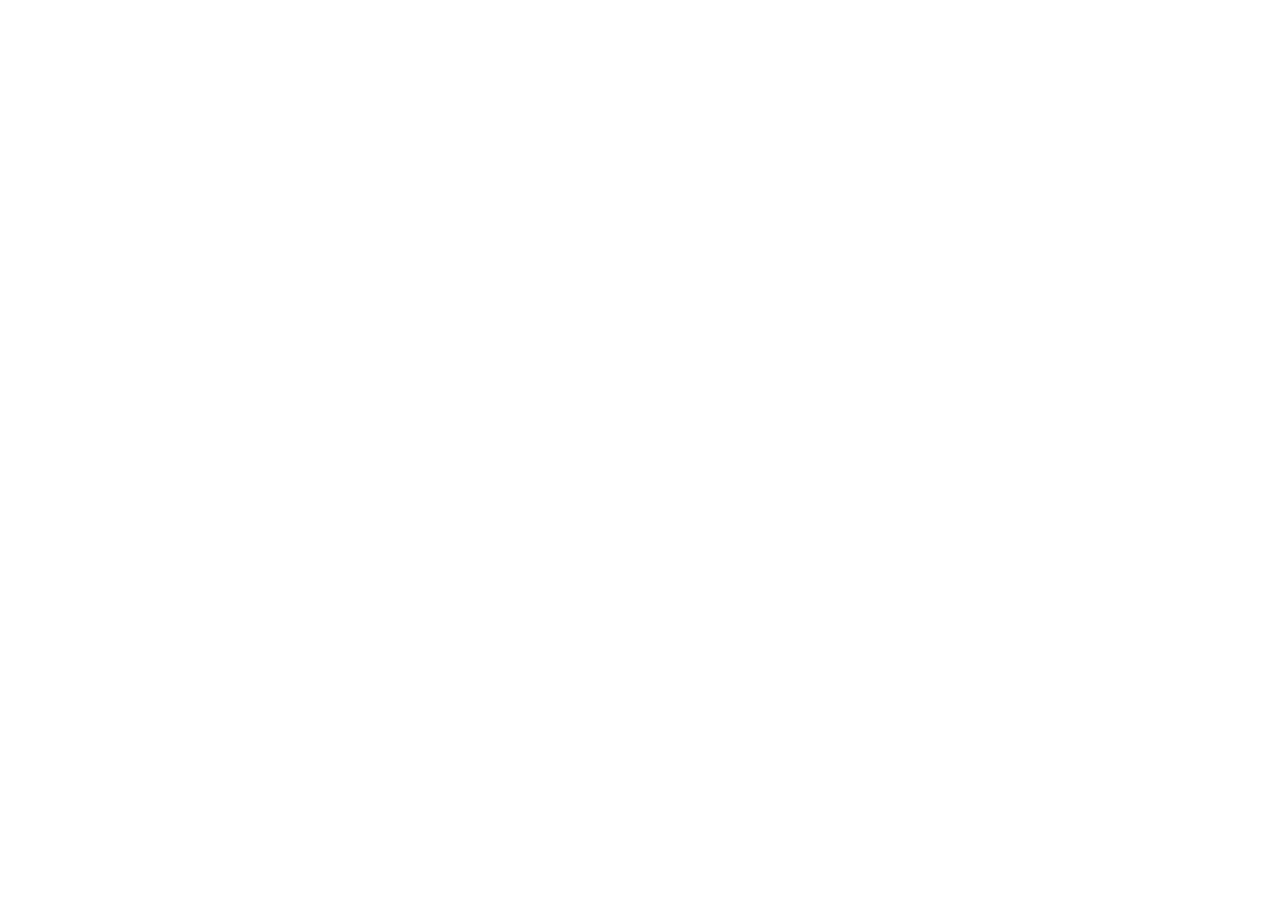
==== commit 41f9acc5: "new build" ====
--- a/index.html
+++ b/index.html
@@ -1,16 +1,16 @@
 <!DOCTYPE html><html lang="en"><head>
   <meta charset="utf-8">
   <title>BookApp</title>
-  <base href="./">
+  <!-- <base href="/"> -->
   <meta name="viewport" content="width=device-width, initial-scale=1">
   <link href="https://cdn.jsdelivr.net/npm/bootstrap@5.1.3/dist/css/bootstrap.min.css" rel="stylesheet" integrity="sha384-1BmE4kWBq78iYhFldvKuhfTAU6auU8tT94WrHftjDbrCEXSU1oBoqyl2QvZ6jIW3" crossorigin="anonymous">
   <link rel="preconnect" href="https://fonts.gstatic.com">
-  <style type="text/css">@font-face{font-family:'Roboto';font-style:normal;font-weight:300;font-display:swap;src:url(https://fonts.gstatic.com/s/roboto/v29/KFOlCnqEu92Fr1MmSU5fCRc4AMP6lbBP.woff2) format('woff2');unicode-range:U+0460-052F, U+1C80-1C88, U+20B4, U+2DE0-2DFF, U+A640-A69F, U+FE2E-FE2F;}@font-face{font-family:'Roboto';font-style:normal;font-weight:300;font-display:swap;src:url(https://fonts.gstatic.com/s/roboto/v29/KFOlCnqEu92Fr1MmSU5fABc4AMP6lbBP.woff2) format('woff2');unicode-range:U+0400-045F, U+0490-0491, U+04B0-04B1, U+2116;}@font-face{font-family:'Roboto';font-style:normal;font-weight:300;font-display:swap;src:url(https://fonts.gstatic.com/s/roboto/v29/KFOlCnqEu92Fr1MmSU5fCBc4AMP6lbBP.woff2) format('woff2');unicode-range:U+1F00-1FFF;}@font-face{font-family:'Roboto';font-style:normal;font-weight:300;font-display:swap;src:url(https://fonts.gstatic.com/s/roboto/v29/KFOlCnqEu92Fr1MmSU5fBxc4AMP6lbBP.woff2) format('woff2');unicode-range:U+0370-03FF;}@font-face{font-family:'Roboto';font-style:normal;font-weight:300;font-display:swap;src:url(https://fonts.gstatic.com/s/roboto/v29/KFOlCnqEu92Fr1MmSU5fCxc4AMP6lbBP.woff2) format('woff2');unicode-range:U+0102-0103, U+0110-0111, U+0128-0129, U+0168-0169, U+01A0-01A1, U+01AF-01B0, U+1EA0-1EF9, U+20AB;}@font-face{font-family:'Roboto';font-style:normal;font-weight:300;font-display:swap;src:url(https://fonts.gstatic.com/s/roboto/v29/KFOlCnqEu92Fr1MmSU5fChc4AMP6lbBP.woff2) format('woff2');unicode-range:U+0100-024F, U+0259, U+1E00-1EFF, U+2020, U+20A0-20AB, U+20AD-20CF, U+2113, U+2C60-2C7F, U+A720-A7FF;}@font-face{font-family:'Roboto';font-style:normal;font-weight:300;font-display:swap;src:url(https://fonts.gstatic.com/s/roboto/v29/KFOlCnqEu92Fr1MmSU5fBBc4AMP6lQ.woff2) format('woff2');unicode-range:U+0000-00FF, U+0131, U+0152-0153, U+02BB-02BC, U+02C6, U+02DA, U+02DC, U+2000-206F, U+2074, U+20AC, U+2122, U+2191, U+2193, U+2212, U+2215, U+FEFF, U+FFFD;}@font-face{font-family:'Roboto';font-style:normal;font-weight:400;font-display:swap;src:url(https://fonts.gstatic.com/s/roboto/v29/KFOmCnqEu92Fr1Mu72xKKTU1Kvnz.woff2) format('woff2');unicode-range:U+0460-052F, U+1C80-1C88, U+20B4, U+2DE0-2DFF, U+A640-A69F, U+FE2E-FE2F;}@font-face{font-family:'Roboto';font-style:normal;font-weight:400;font-display:swap;src:url(https://fonts.gstatic.com/s/roboto/v29/KFOmCnqEu92Fr1Mu5mxKKTU1Kvnz.woff2) format('woff2');unicode-range:U+0400-045F, U+0490-0491, U+04B0-04B1, U+2116;}@font-face{font-family:'Roboto';font-style:normal;font-weight:400;font-display:swap;src:url(https://fonts.gstatic.com/s/roboto/v29/KFOmCnqEu92Fr1Mu7mxKKTU1Kvnz.woff2) format('woff2');unicode-range:U+1F00-1FFF;}@font-face{font-family:'Roboto';font-style:normal;font-weight:400;font-display:swap;src:url(https://fonts.gstatic.com/s/roboto/v29/KFOmCnqEu92Fr1Mu4WxKKTU1Kvnz.woff2) format('woff2');unicode-range:U+0370-03FF;}@font-face{font-family:'Roboto';font-style:normal;font-weight:400;font-display:swap;src:url(https://fonts.gstatic.com/s/roboto/v29/KFOmCnqEu92Fr1Mu7WxKKTU1Kvnz.woff2) format('woff2');unicode-range:U+0102-0103, U+0110-0111, U+0128-0129, U+0168-0169, U+01A0-01A1, U+01AF-01B0, U+1EA0-1EF9, U+20AB;}@font-face{font-family:'Roboto';font-style:normal;font-weight:400;font-display:swap;src:url(https://fonts.gstatic.com/s/roboto/v29/KFOmCnqEu92Fr1Mu7GxKKTU1Kvnz.woff2) format('woff2');unicode-range:U+0100-024F, U+0259, U+1E00-1EFF, U+2020, U+20A0-20AB, U+20AD-20CF, U+2113, U+2C60-2C7F, U+A720-A7FF;}@font-face{font-family:'Roboto';font-style:normal;font-weight:400;font-display:swap;src:url(https://fonts.gstatic.com/s/roboto/v29/KFOmCnqEu92Fr1Mu4mxKKTU1Kg.woff2) format('woff2');unicode-range:U+0000-00FF, U+0131, U+0152-0153, U+02BB-02BC, U+02C6, U+02DA, U+02DC, U+2000-206F, U+2074, U+20AC, U+2122, U+2191, U+2193, U+2212, U+2215, U+FEFF, U+FFFD;}@font-face{font-family:'Roboto';font-style:normal;font-weight:500;font-display:swap;src:url(https://fonts.gstatic.com/s/roboto/v29/KFOlCnqEu92Fr1MmEU9fCRc4AMP6lbBP.woff2) format('woff2');unicode-range:U+0460-052F, U+1C80-1C88, U+20B4, U+2DE0-2DFF, U+A640-A69F, U+FE2E-FE2F;}@font-face{font-family:'Roboto';font-style:normal;font-weight:500;font-display:swap;src:url(https://fonts.gstatic.com/s/roboto/v29/KFOlCnqEu92Fr1MmEU9fABc4AMP6lbBP.woff2) format('woff2');unicode-range:U+0400-045F, U+0490-0491, U+04B0-04B1, U+2116;}@font-face{font-family:'Roboto';font-style:normal;font-weight:500;font-display:swap;src:url(https://fonts.gstatic.com/s/roboto/v29/KFOlCnqEu92Fr1MmEU9fCBc4AMP6lbBP.woff2) format('woff2');unicode-range:U+1F00-1FFF;}@font-face{font-family:'Roboto';font-style:normal;font-weight:500;font-display:swap;src:url(https://fonts.gstatic.com/s/roboto/v29/KFOlCnqEu92Fr1MmEU9fBxc4AMP6lbBP.woff2) format('woff2');unicode-range:U+0370-03FF;}@font-face{font-family:'Roboto';font-style:normal;font-weight:500;font-display:swap;src:url(https://fonts.gstatic.com/s/roboto/v29/KFOlCnqEu92Fr1MmEU9fCxc4AMP6lbBP.woff2) format('woff2');unicode-range:U+0102-0103, U+0110-0111, U+0128-0129, U+0168-0169, U+01A0-01A1, U+01AF-01B0, U+1EA0-1EF9, U+20AB;}@font-face{font-family:'Roboto';font-style:normal;font-weight:500;font-display:swap;src:url(https://fonts.gstatic.com/s/roboto/v29/KFOlCnqEu92Fr1MmEU9fChc4AMP6lbBP.woff2) format('woff2');unicode-range:U+0100-024F, U+0259, U+1E00-1EFF, U+2020, U+20A0-20AB, U+20AD-20CF, U+2113, U+2C60-2C7F, U+A720-A7FF;}@font-face{font-family:'Roboto';font-style:normal;font-weight:500;font-display:swap;src:url(https://fonts.gstatic.com/s/roboto/v29/KFOlCnqEu92Fr1MmEU9fBBc4AMP6lQ.woff2) format('woff2');unicode-range:U+0000-00FF, U+0131, U+0152-0153, U+02BB-02BC, U+02C6, U+02DA, U+02DC, U+2000-206F, U+2074, U+20AC, U+2122, U+2191, U+2193, U+2212, U+2215, U+FEFF, U+FFFD;}</style>
-  <style type="text/css">@font-face{font-family:'Material Icons';font-style:normal;font-weight:400;src:url(https://fonts.gstatic.com/s/materialicons/v126/flUhRq6tzZclQEJ-Vdg-IuiaDsNcIhQ8tQ.woff2) format('woff2');}.material-icons{font-family:'Material Icons';font-weight:normal;font-style:normal;font-size:24px;line-height:1;letter-spacing:normal;text-transform:none;display:inline-block;white-space:nowrap;word-wrap:normal;direction:ltr;-webkit-font-feature-settings:'liga';-webkit-font-smoothing:antialiased;}</style>
+  <style type="text/css">@font-face{font-family:'Roboto';font-style:normal;font-weight:300;font-display:swap;src:url(https://fonts.gstatic.com/s/roboto/v30/KFOlCnqEu92Fr1MmSU5fCRc4AMP6lbBP.woff2) format('woff2');unicode-range:U+0460-052F, U+1C80-1C88, U+20B4, U+2DE0-2DFF, U+A640-A69F, U+FE2E-FE2F;}@font-face{font-family:'Roboto';font-style:normal;font-weight:300;font-display:swap;src:url(https://fonts.gstatic.com/s/roboto/v30/KFOlCnqEu92Fr1MmSU5fABc4AMP6lbBP.woff2) format('woff2');unicode-range:U+0400-045F, U+0490-0491, U+04B0-04B1, U+2116;}@font-face{font-family:'Roboto';font-style:normal;font-weight:300;font-display:swap;src:url(https://fonts.gstatic.com/s/roboto/v30/KFOlCnqEu92Fr1MmSU5fCBc4AMP6lbBP.woff2) format('woff2');unicode-range:U+1F00-1FFF;}@font-face{font-family:'Roboto';font-style:normal;font-weight:300;font-display:swap;src:url(https://fonts.gstatic.com/s/roboto/v30/KFOlCnqEu92Fr1MmSU5fBxc4AMP6lbBP.woff2) format('woff2');unicode-range:U+0370-03FF;}@font-face{font-family:'Roboto';font-style:normal;font-weight:300;font-display:swap;src:url(https://fonts.gstatic.com/s/roboto/v30/KFOlCnqEu92Fr1MmSU5fCxc4AMP6lbBP.woff2) format('woff2');unicode-range:U+0102-0103, U+0110-0111, U+0128-0129, U+0168-0169, U+01A0-01A1, U+01AF-01B0, U+1EA0-1EF9, U+20AB;}@font-face{font-family:'Roboto';font-style:normal;font-weight:300;font-display:swap;src:url(https://fonts.gstatic.com/s/roboto/v30/KFOlCnqEu92Fr1MmSU5fChc4AMP6lbBP.woff2) format('woff2');unicode-range:U+0100-024F, U+0259, U+1E00-1EFF, U+2020, U+20A0-20AB, U+20AD-20CF, U+2113, U+2C60-2C7F, U+A720-A7FF;}@font-face{font-family:'Roboto';font-style:normal;font-weight:300;font-display:swap;src:url(https://fonts.gstatic.com/s/roboto/v30/KFOlCnqEu92Fr1MmSU5fBBc4AMP6lQ.woff2) format('woff2');unicode-range:U+0000-00FF, U+0131, U+0152-0153, U+02BB-02BC, U+02C6, U+02DA, U+02DC, U+2000-206F, U+2074, U+20AC, U+2122, U+2191, U+2193, U+2212, U+2215, U+FEFF, U+FFFD;}@font-face{font-family:'Roboto';font-style:normal;font-weight:400;font-display:swap;src:url(https://fonts.gstatic.com/s/roboto/v30/KFOmCnqEu92Fr1Mu72xKKTU1Kvnz.woff2) format('woff2');unicode-range:U+0460-052F, U+1C80-1C88, U+20B4, U+2DE0-2DFF, U+A640-A69F, U+FE2E-FE2F;}@font-face{font-family:'Roboto';font-style:normal;font-weight:400;font-display:swap;src:url(https://fonts.gstatic.com/s/roboto/v30/KFOmCnqEu92Fr1Mu5mxKKTU1Kvnz.woff2) format('woff2');unicode-range:U+0400-045F, U+0490-0491, U+04B0-04B1, U+2116;}@font-face{font-family:'Roboto';font-style:normal;font-weight:400;font-display:swap;src:url(https://fonts.gstatic.com/s/roboto/v30/KFOmCnqEu92Fr1Mu7mxKKTU1Kvnz.woff2) format('woff2');unicode-range:U+1F00-1FFF;}@font-face{font-family:'Roboto';font-style:normal;font-weight:400;font-display:swap;src:url(https://fonts.gstatic.com/s/roboto/v30/KFOmCnqEu92Fr1Mu4WxKKTU1Kvnz.woff2) format('woff2');unicode-range:U+0370-03FF;}@font-face{font-family:'Roboto';font-style:normal;font-weight:400;font-display:swap;src:url(https://fonts.gstatic.com/s/roboto/v30/KFOmCnqEu92Fr1Mu7WxKKTU1Kvnz.woff2) format('woff2');unicode-range:U+0102-0103, U+0110-0111, U+0128-0129, U+0168-0169, U+01A0-01A1, U+01AF-01B0, U+1EA0-1EF9, U+20AB;}@font-face{font-family:'Roboto';font-style:normal;font-weight:400;font-display:swap;src:url(https://fonts.gstatic.com/s/roboto/v30/KFOmCnqEu92Fr1Mu7GxKKTU1Kvnz.woff2) format('woff2');unicode-range:U+0100-024F, U+0259, U+1E00-1EFF, U+2020, U+20A0-20AB, U+20AD-20CF, U+2113, U+2C60-2C7F, U+A720-A7FF;}@font-face{font-family:'Roboto';font-style:normal;font-weight:400;font-display:swap;src:url(https://fonts.gstatic.com/s/roboto/v30/KFOmCnqEu92Fr1Mu4mxKKTU1Kg.woff2) format('woff2');unicode-range:U+0000-00FF, U+0131, U+0152-0153, U+02BB-02BC, U+02C6, U+02DA, U+02DC, U+2000-206F, U+2074, U+20AC, U+2122, U+2191, U+2193, U+2212, U+2215, U+FEFF, U+FFFD;}@font-face{font-family:'Roboto';font-style:normal;font-weight:500;font-display:swap;src:url(https://fonts.gstatic.com/s/roboto/v30/KFOlCnqEu92Fr1MmEU9fCRc4AMP6lbBP.woff2) format('woff2');unicode-range:U+0460-052F, U+1C80-1C88, U+20B4, U+2DE0-2DFF, U+A640-A69F, U+FE2E-FE2F;}@font-face{font-family:'Roboto';font-style:normal;font-weight:500;font-display:swap;src:url(https://fonts.gstatic.com/s/roboto/v30/KFOlCnqEu92Fr1MmEU9fABc4AMP6lbBP.woff2) format('woff2');unicode-range:U+0400-045F, U+0490-0491, U+04B0-04B1, U+2116;}@font-face{font-family:'Roboto';font-style:normal;font-weight:500;font-display:swap;src:url(https://fonts.gstatic.com/s/roboto/v30/KFOlCnqEu92Fr1MmEU9fCBc4AMP6lbBP.woff2) format('woff2');unicode-range:U+1F00-1FFF;}@font-face{font-family:'Roboto';font-style:normal;font-weight:500;font-display:swap;src:url(https://fonts.gstatic.com/s/roboto/v30/KFOlCnqEu92Fr1MmEU9fBxc4AMP6lbBP.woff2) format('woff2');unicode-range:U+0370-03FF;}@font-face{font-family:'Roboto';font-style:normal;font-weight:500;font-display:swap;src:url(https://fonts.gstatic.com/s/roboto/v30/KFOlCnqEu92Fr1MmEU9fCxc4AMP6lbBP.woff2) format('woff2');unicode-range:U+0102-0103, U+0110-0111, U+0128-0129, U+0168-0169, U+01A0-01A1, U+01AF-01B0, U+1EA0-1EF9, U+20AB;}@font-face{font-family:'Roboto';font-style:normal;font-weight:500;font-display:swap;src:url(https://fonts.gstatic.com/s/roboto/v30/KFOlCnqEu92Fr1MmEU9fChc4AMP6lbBP.woff2) format('woff2');unicode-range:U+0100-024F, U+0259, U+1E00-1EFF, U+2020, U+20A0-20AB, U+20AD-20CF, U+2113, U+2C60-2C7F, U+A720-A7FF;}@font-face{font-family:'Roboto';font-style:normal;font-weight:500;font-display:swap;src:url(https://fonts.gstatic.com/s/roboto/v30/KFOlCnqEu92Fr1MmEU9fBBc4AMP6lQ.woff2) format('woff2');unicode-range:U+0000-00FF, U+0131, U+0152-0153, U+02BB-02BC, U+02C6, U+02DA, U+02DC, U+2000-206F, U+2074, U+20AC, U+2122, U+2191, U+2193, U+2212, U+2215, U+FEFF, U+FFFD;}</style>
+  <style type="text/css">@font-face{font-family:'Material Icons';font-style:normal;font-weight:400;src:url(https://fonts.gstatic.com/s/materialicons/v128/flUhRq6tzZclQEJ-Vdg-IuiaDsNcIhQ8tQ.woff2) format('woff2');}.material-icons{font-family:'Material Icons';font-weight:normal;font-style:normal;font-size:24px;line-height:1;letter-spacing:normal;text-transform:none;display:inline-block;white-space:nowrap;word-wrap:normal;direction:ltr;-webkit-font-feature-settings:'liga';-webkit-font-smoothing:antialiased;}</style>
   <script src="https://kit.fontawesome.com/0d6f10a425.js" crossorigin="anonymous"></script>
 <style>html,body{height:100%;overflow-x:hidden}body{margin:0;font-family:Roboto,Helvetica Neue,sans-serif}</style><link rel="stylesheet" href="styles.42d34cb8e1421673.css" media="print" onload="this.media='all'"><noscript><link rel="stylesheet" href="styles.42d34cb8e1421673.css"></noscript></head>
 <body>
   <app-root></app-root>
-<script src="runtime.b333aab7e9143e2a.js" type="module"></script><script src="polyfills.6c2cacf4809131ff.js" type="module"></script><script src="main.97aaa24735d39aa0.js" type="module"></script>
+<script src="runtime.b333aab7e9143e2a.js" type="module"></script><script src="polyfills.6c2cacf4809131ff.js" type="module"></script><script src="main.0bef74b36a3c44e3.js" type="module"></script>
 
 </body></html>
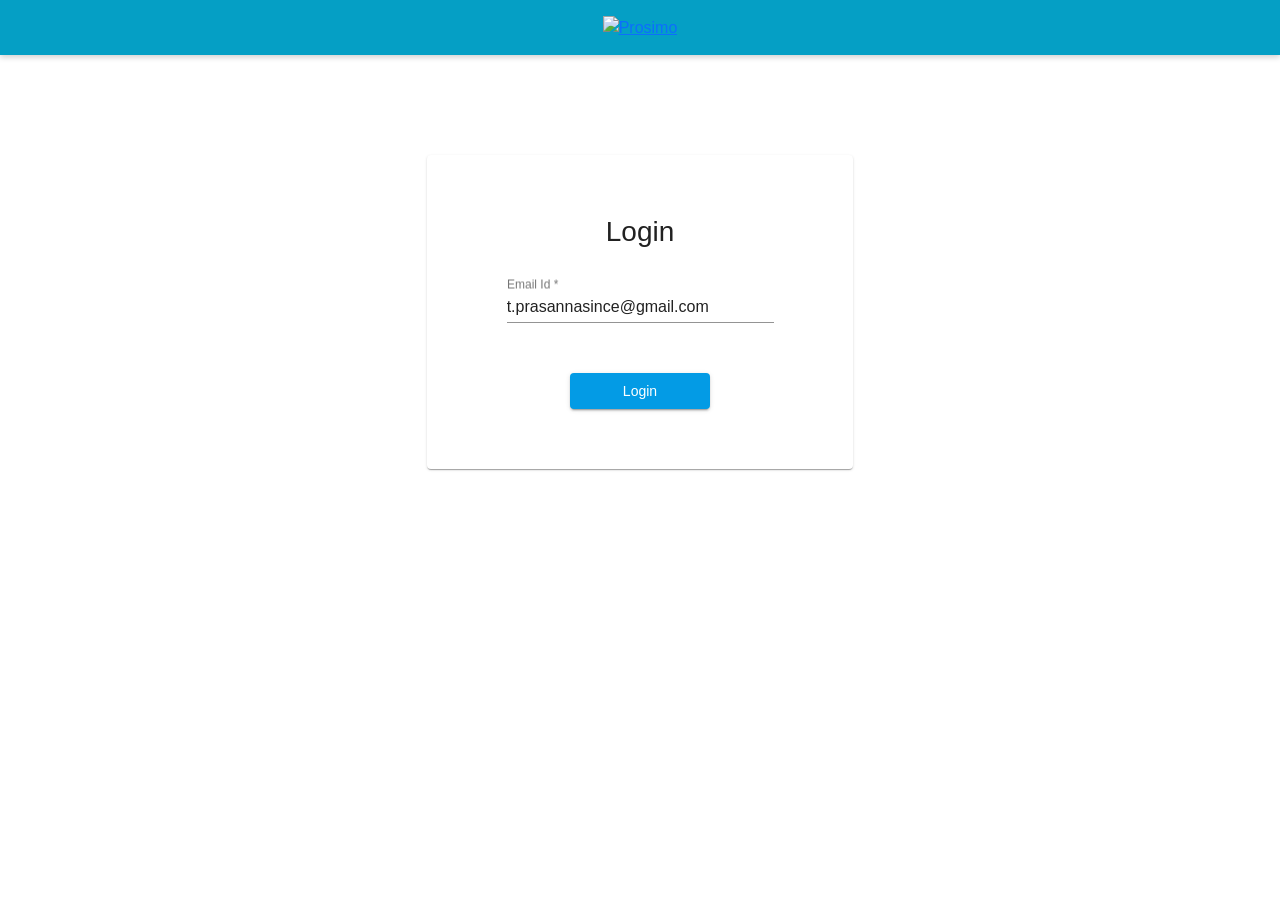
==== commit 8aeeb162: "super" ====
--- a/index.html
+++ b/index.html
@@ -1,7 +1,7 @@
 <!DOCTYPE html><html lang="en"><head>
   <meta charset="utf-8">
   <title>BookApp</title>
-  <!-- <base href="/"> -->
+  <base href="./">
   <meta name="viewport" content="width=device-width, initial-scale=1">
   <link href="https://cdn.jsdelivr.net/npm/bootstrap@5.1.3/dist/css/bootstrap.min.css" rel="stylesheet" integrity="sha384-1BmE4kWBq78iYhFldvKuhfTAU6auU8tT94WrHftjDbrCEXSU1oBoqyl2QvZ6jIW3" crossorigin="anonymous">
   <link rel="preconnect" href="https://fonts.gstatic.com">
